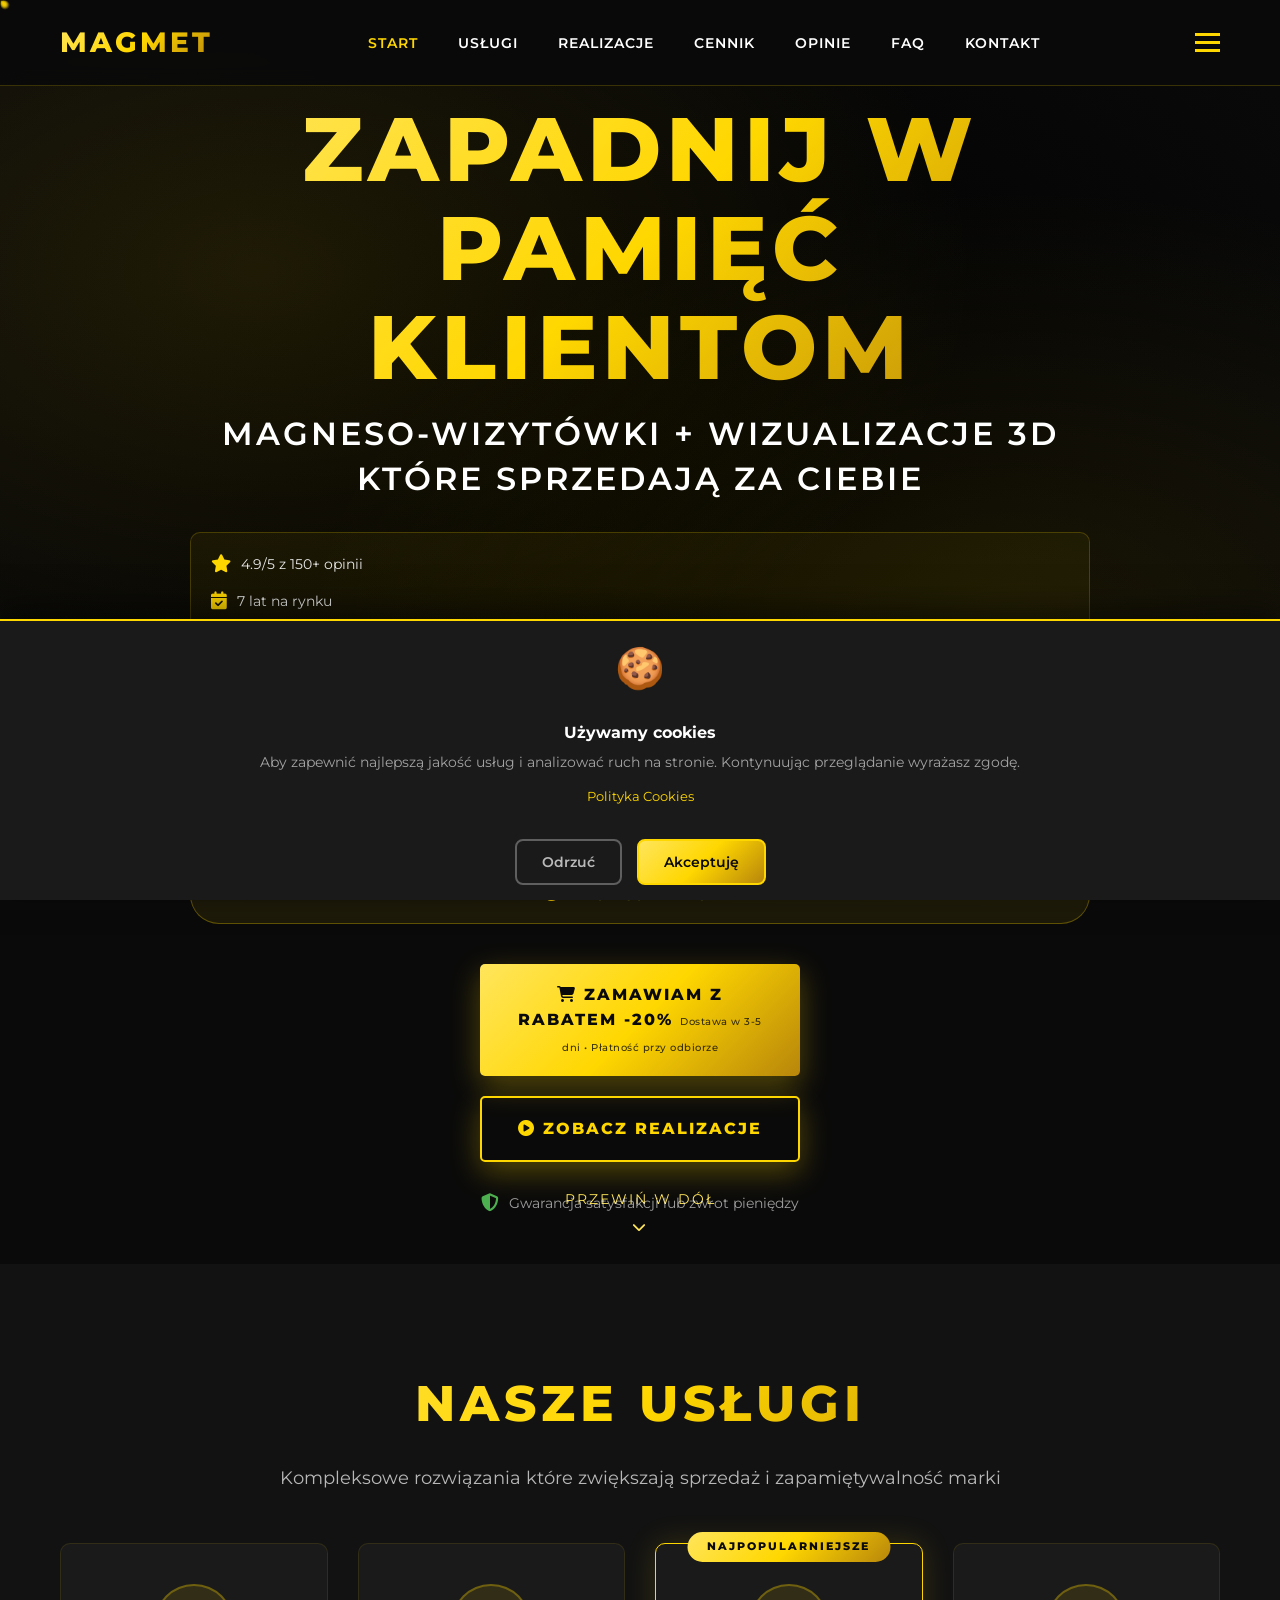
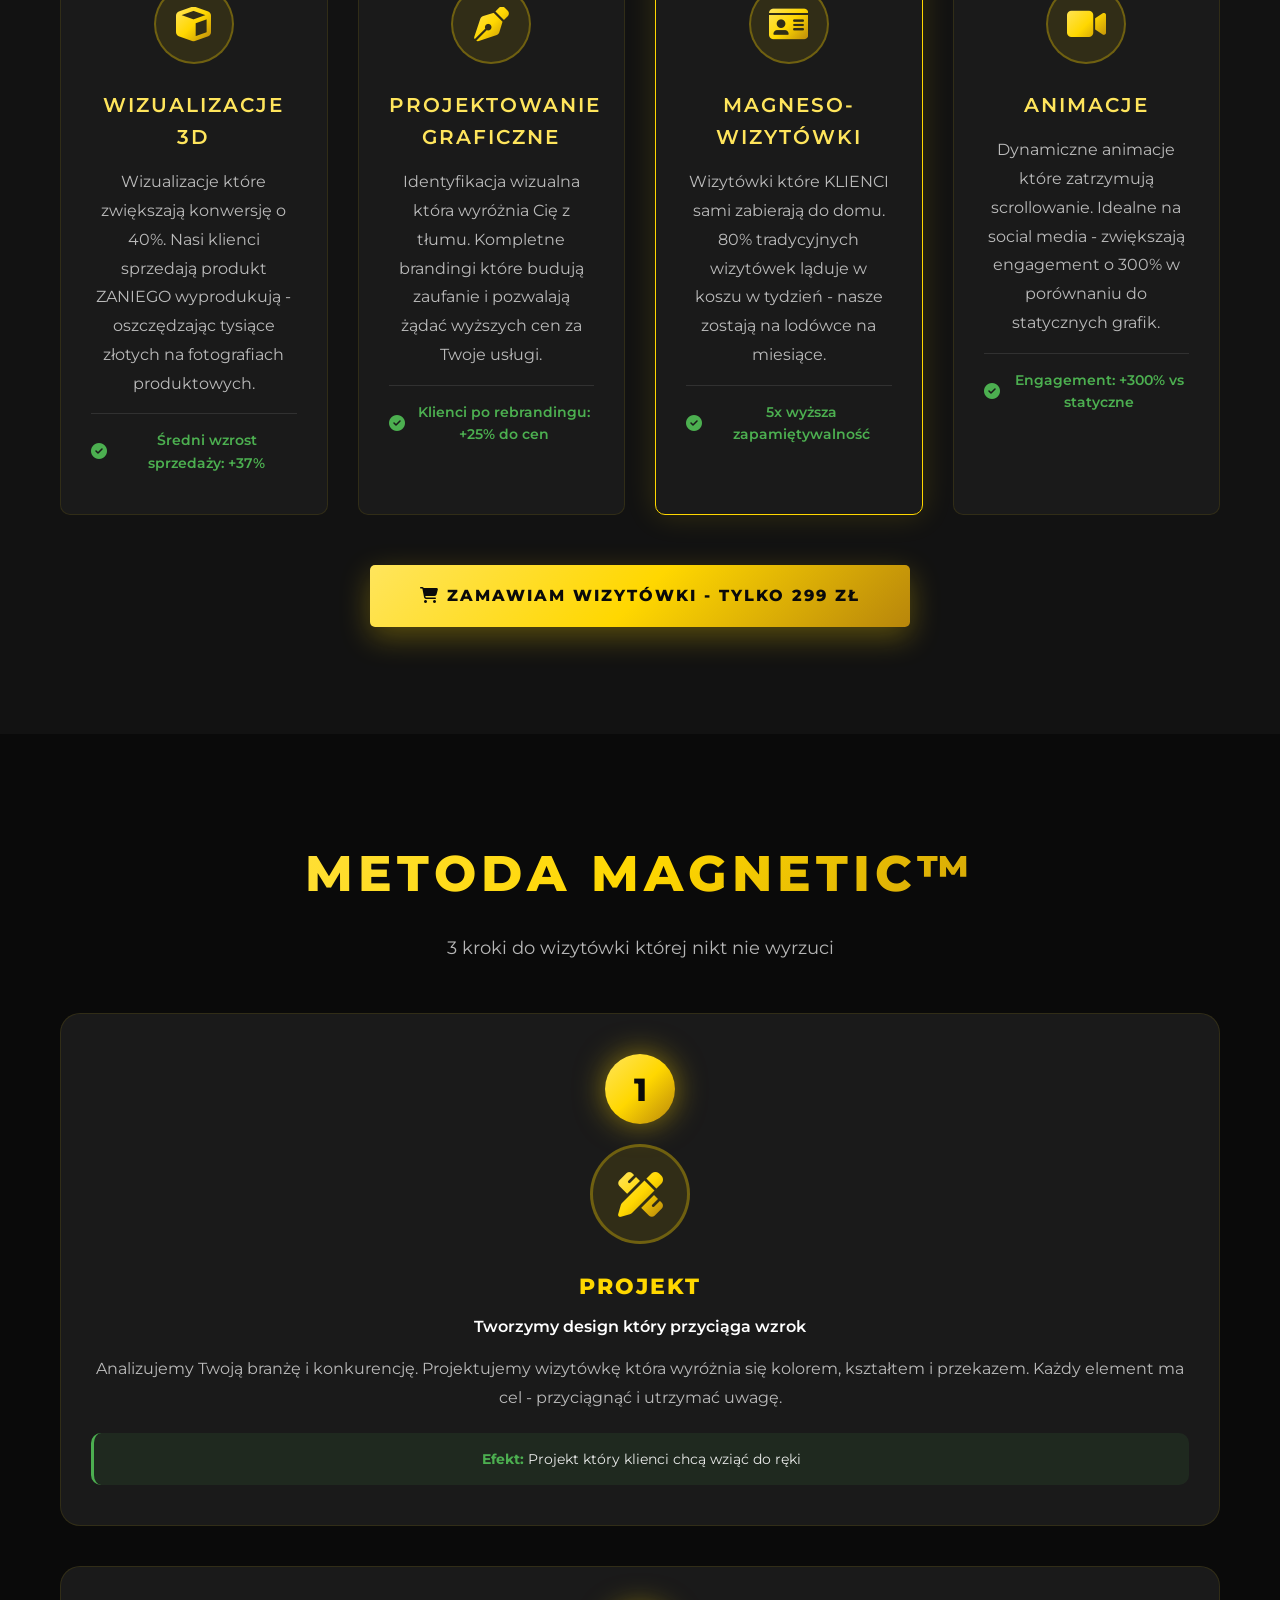
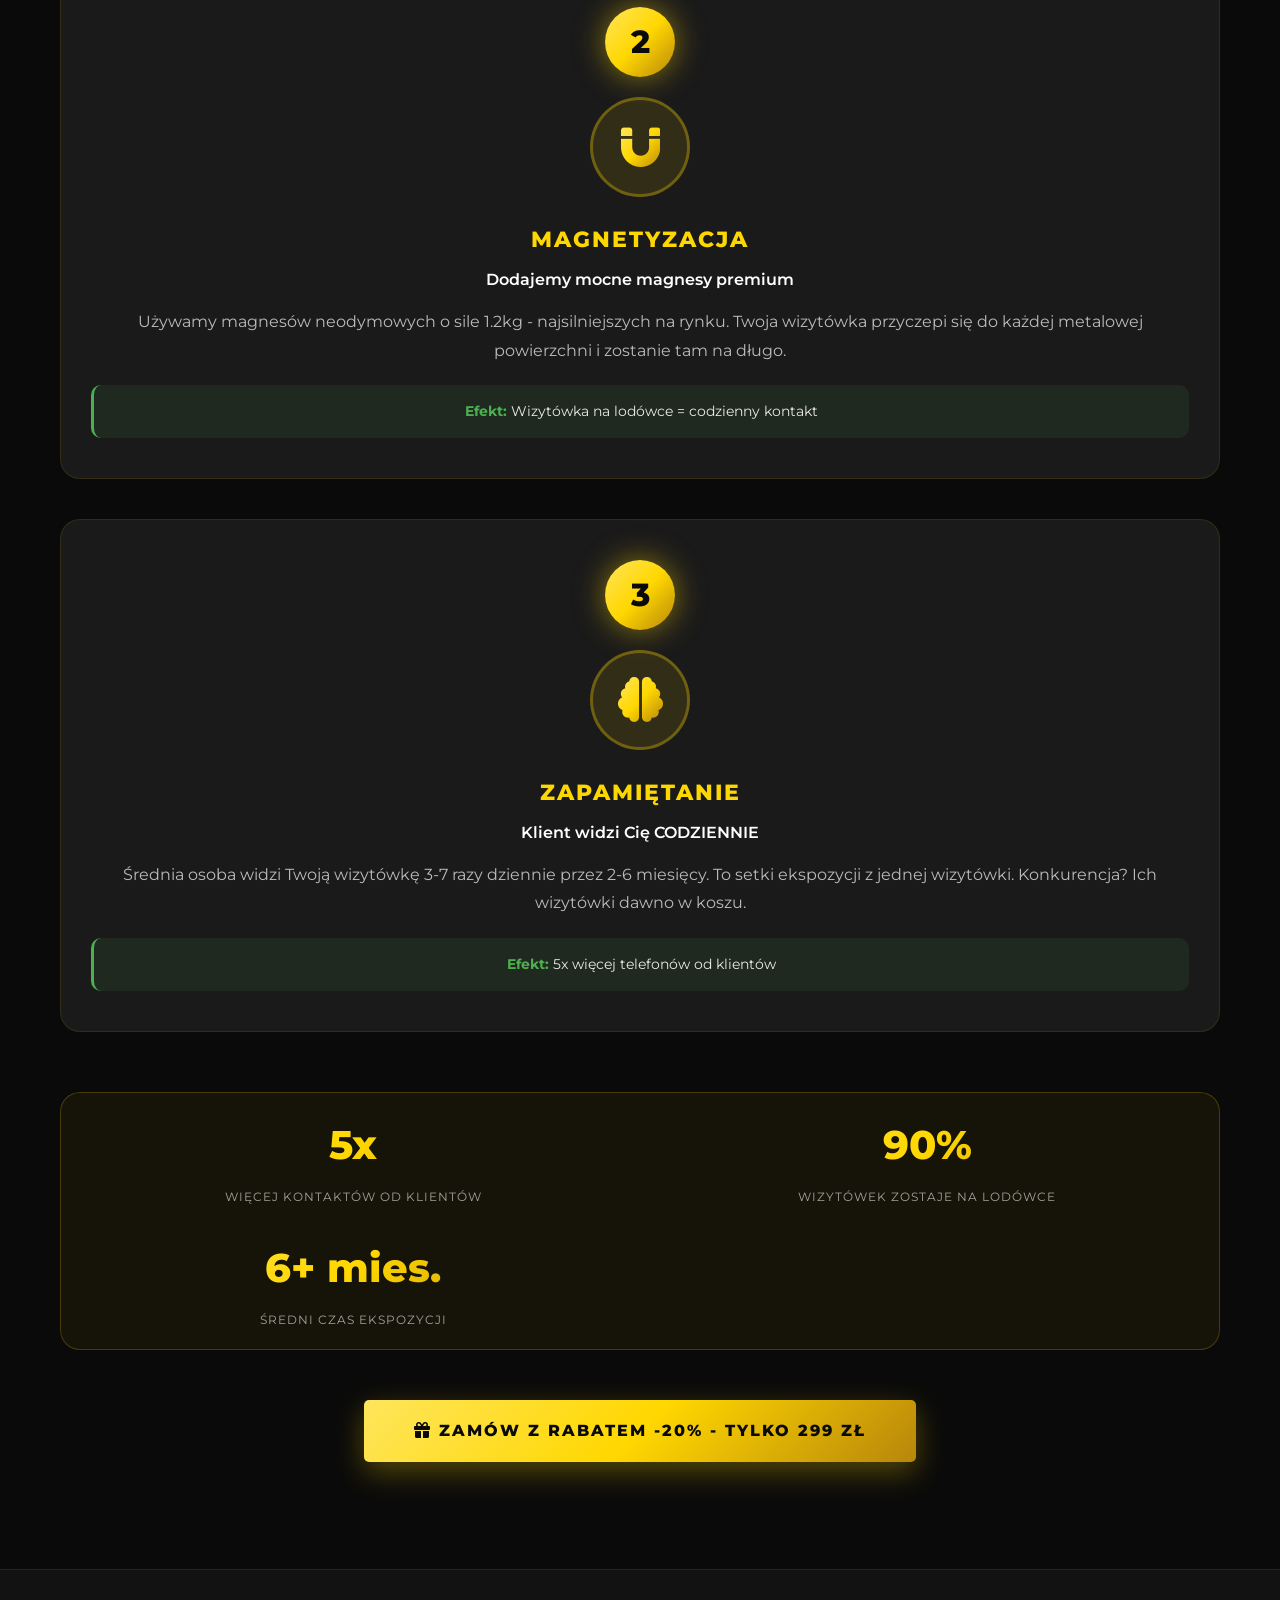
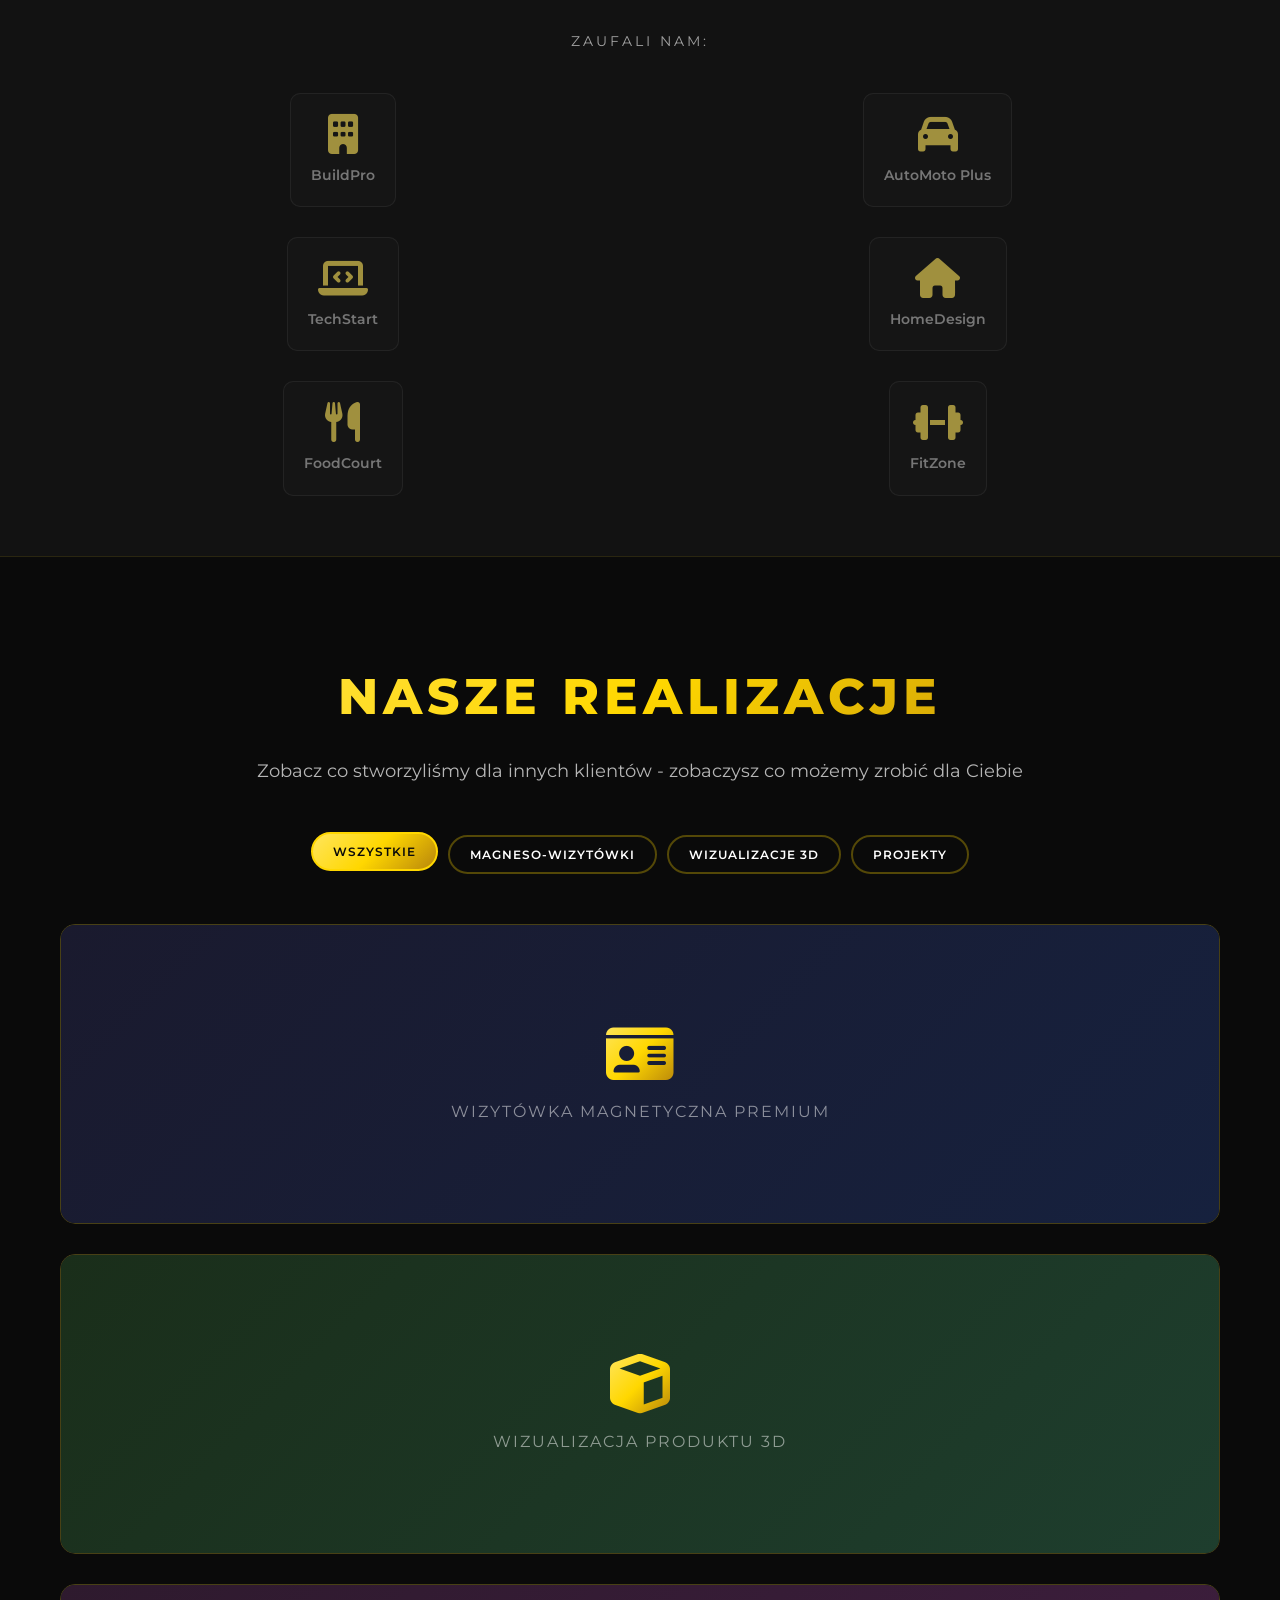
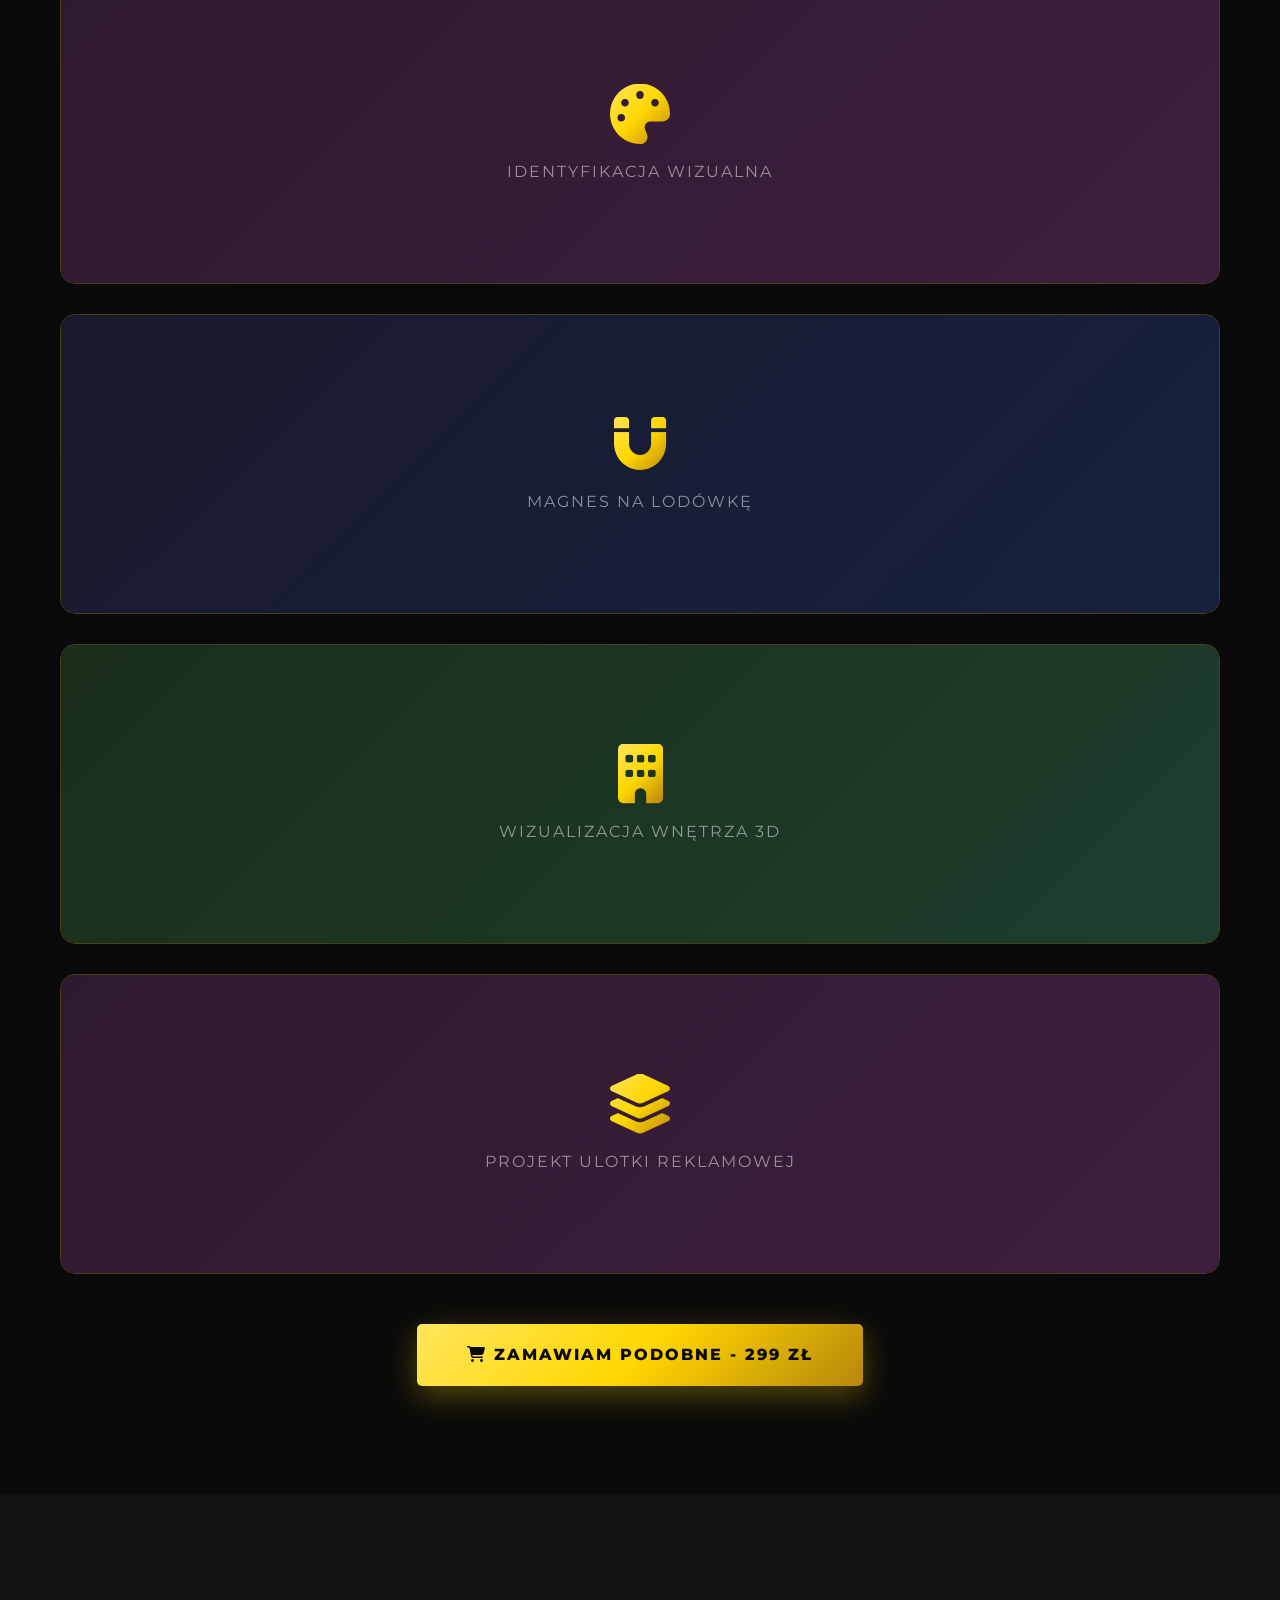
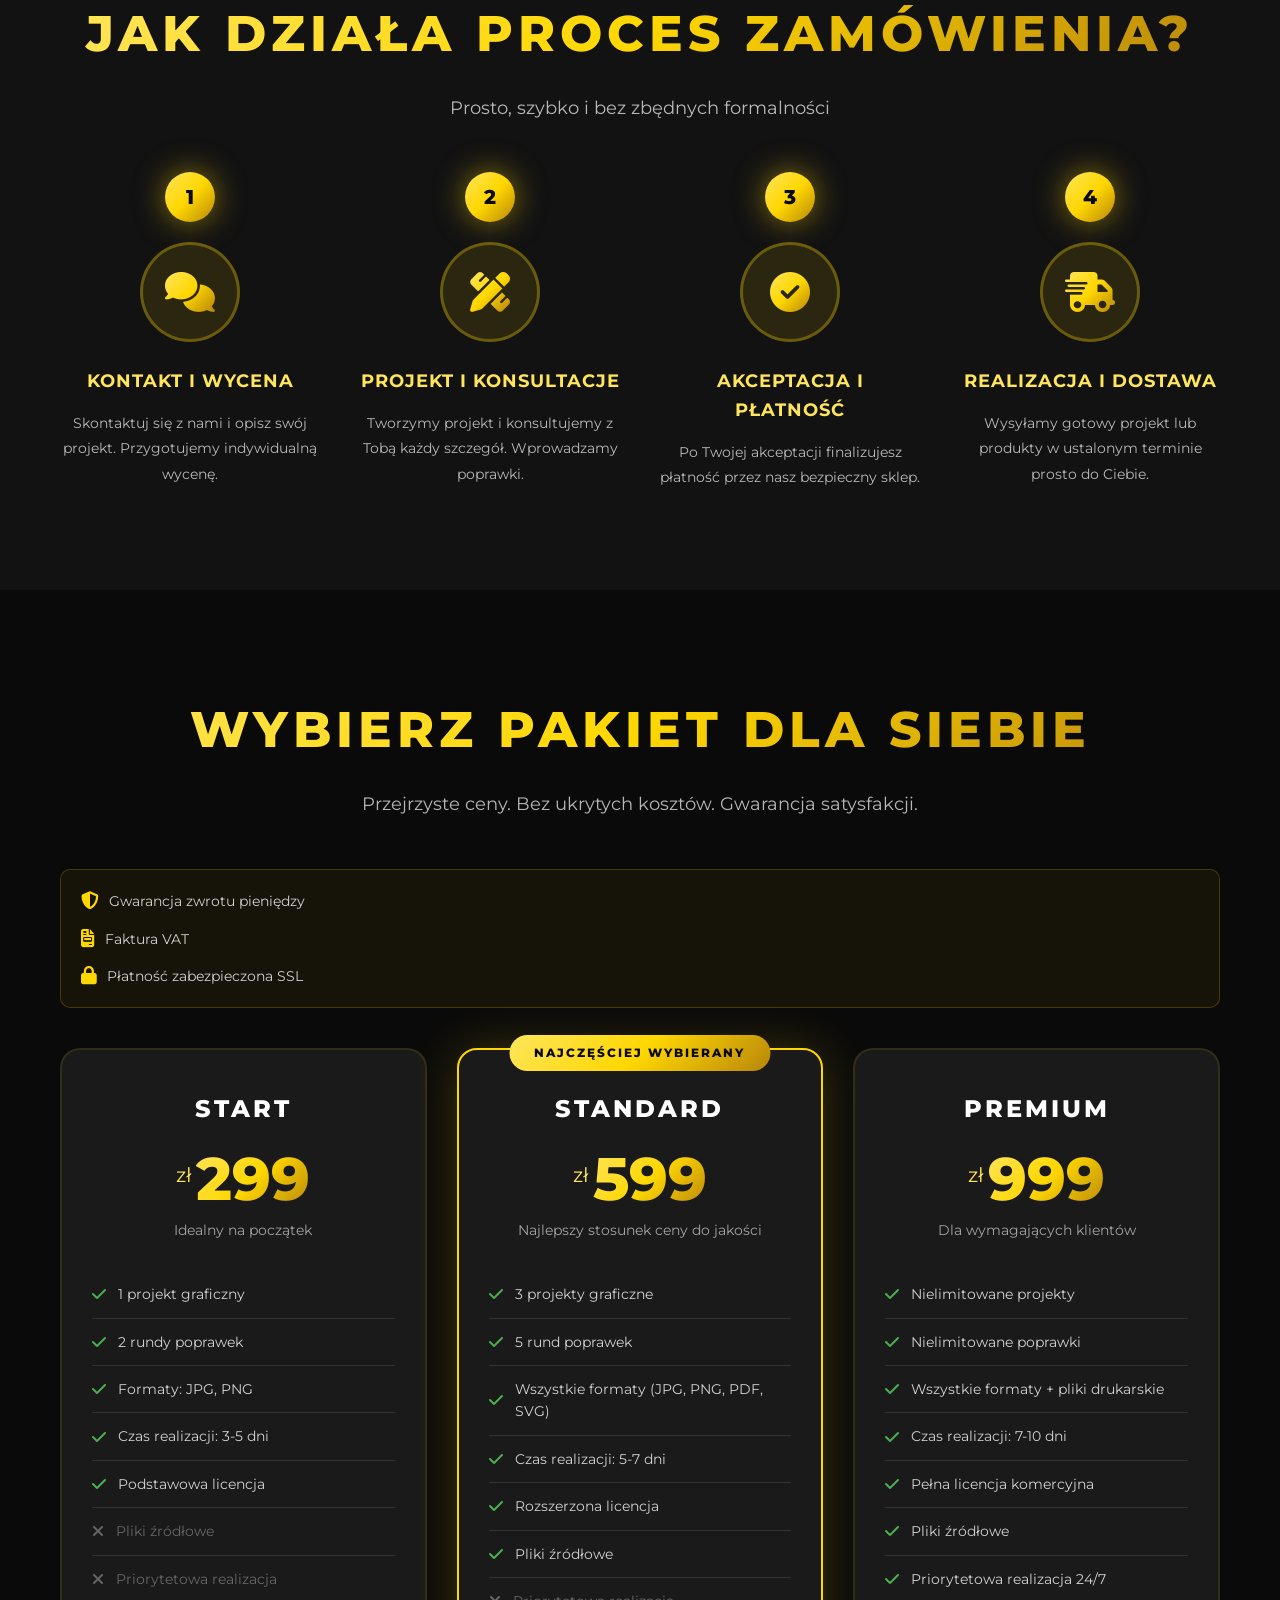
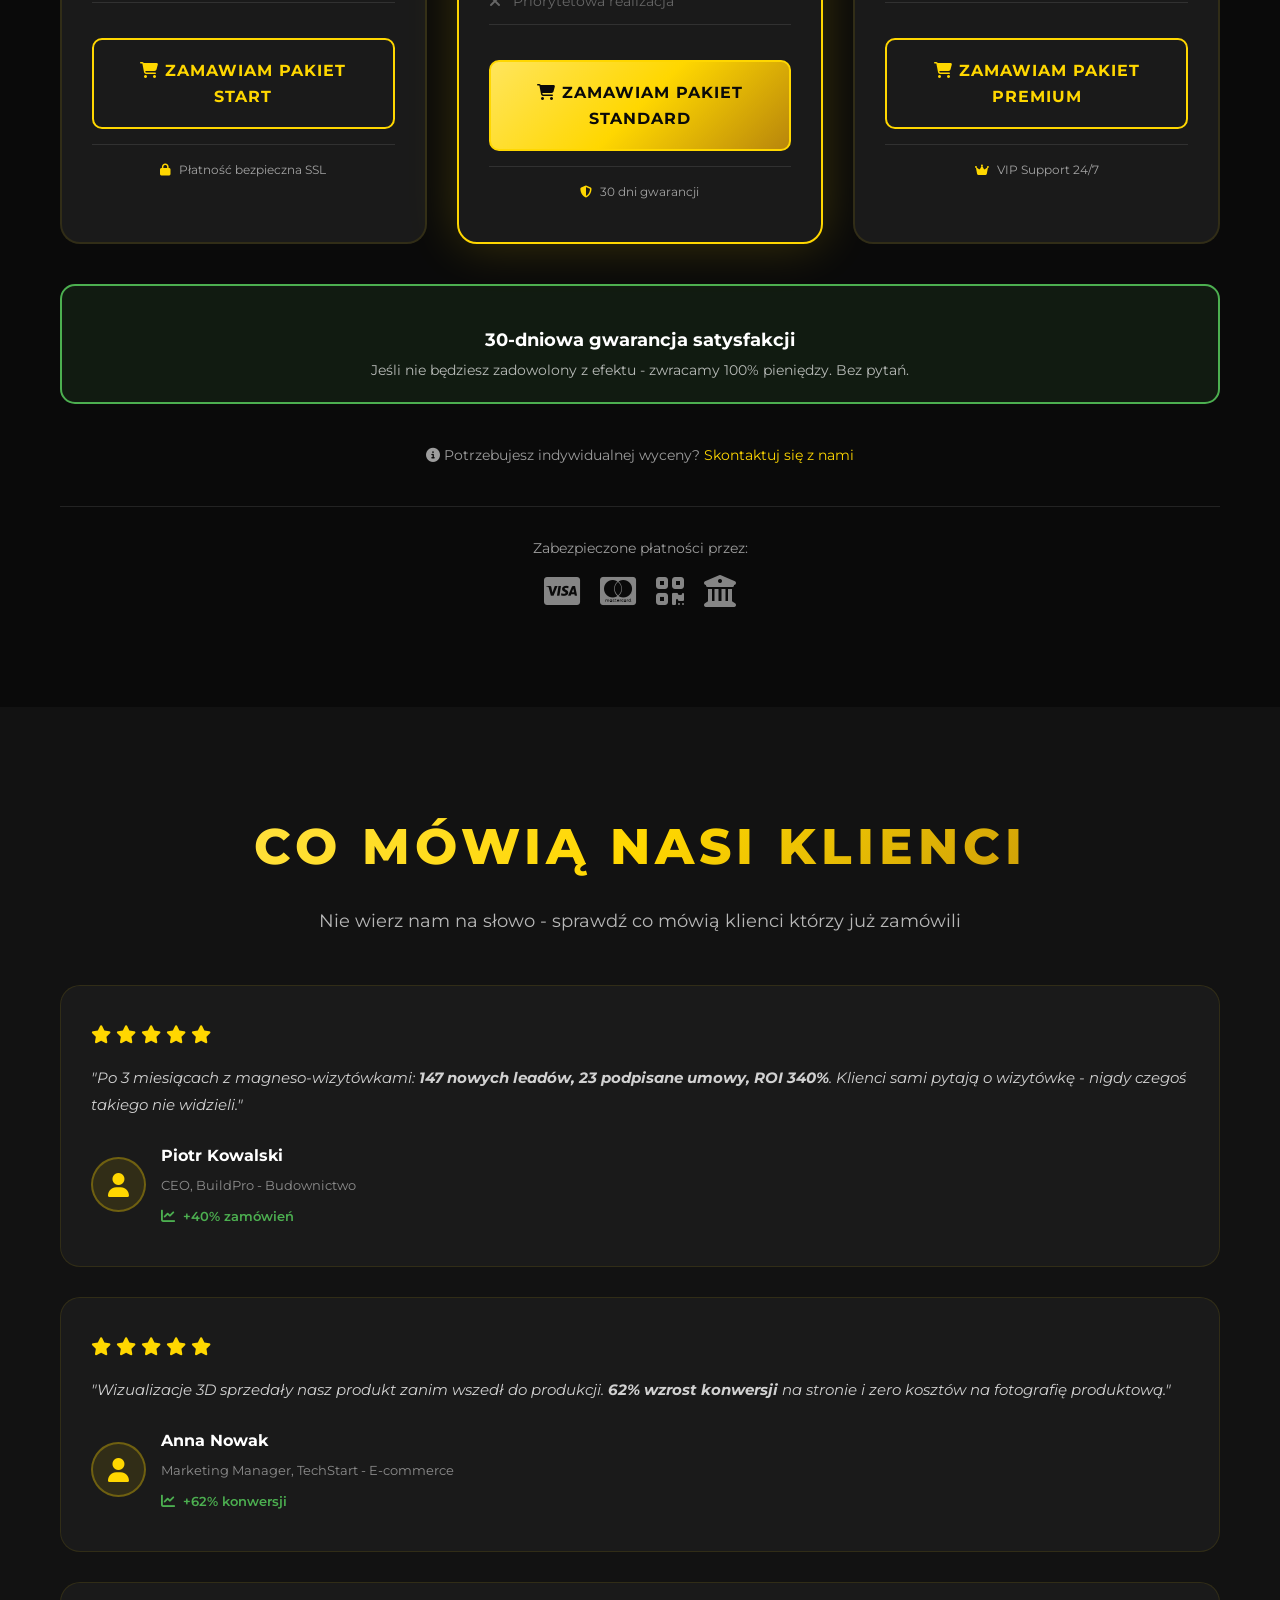
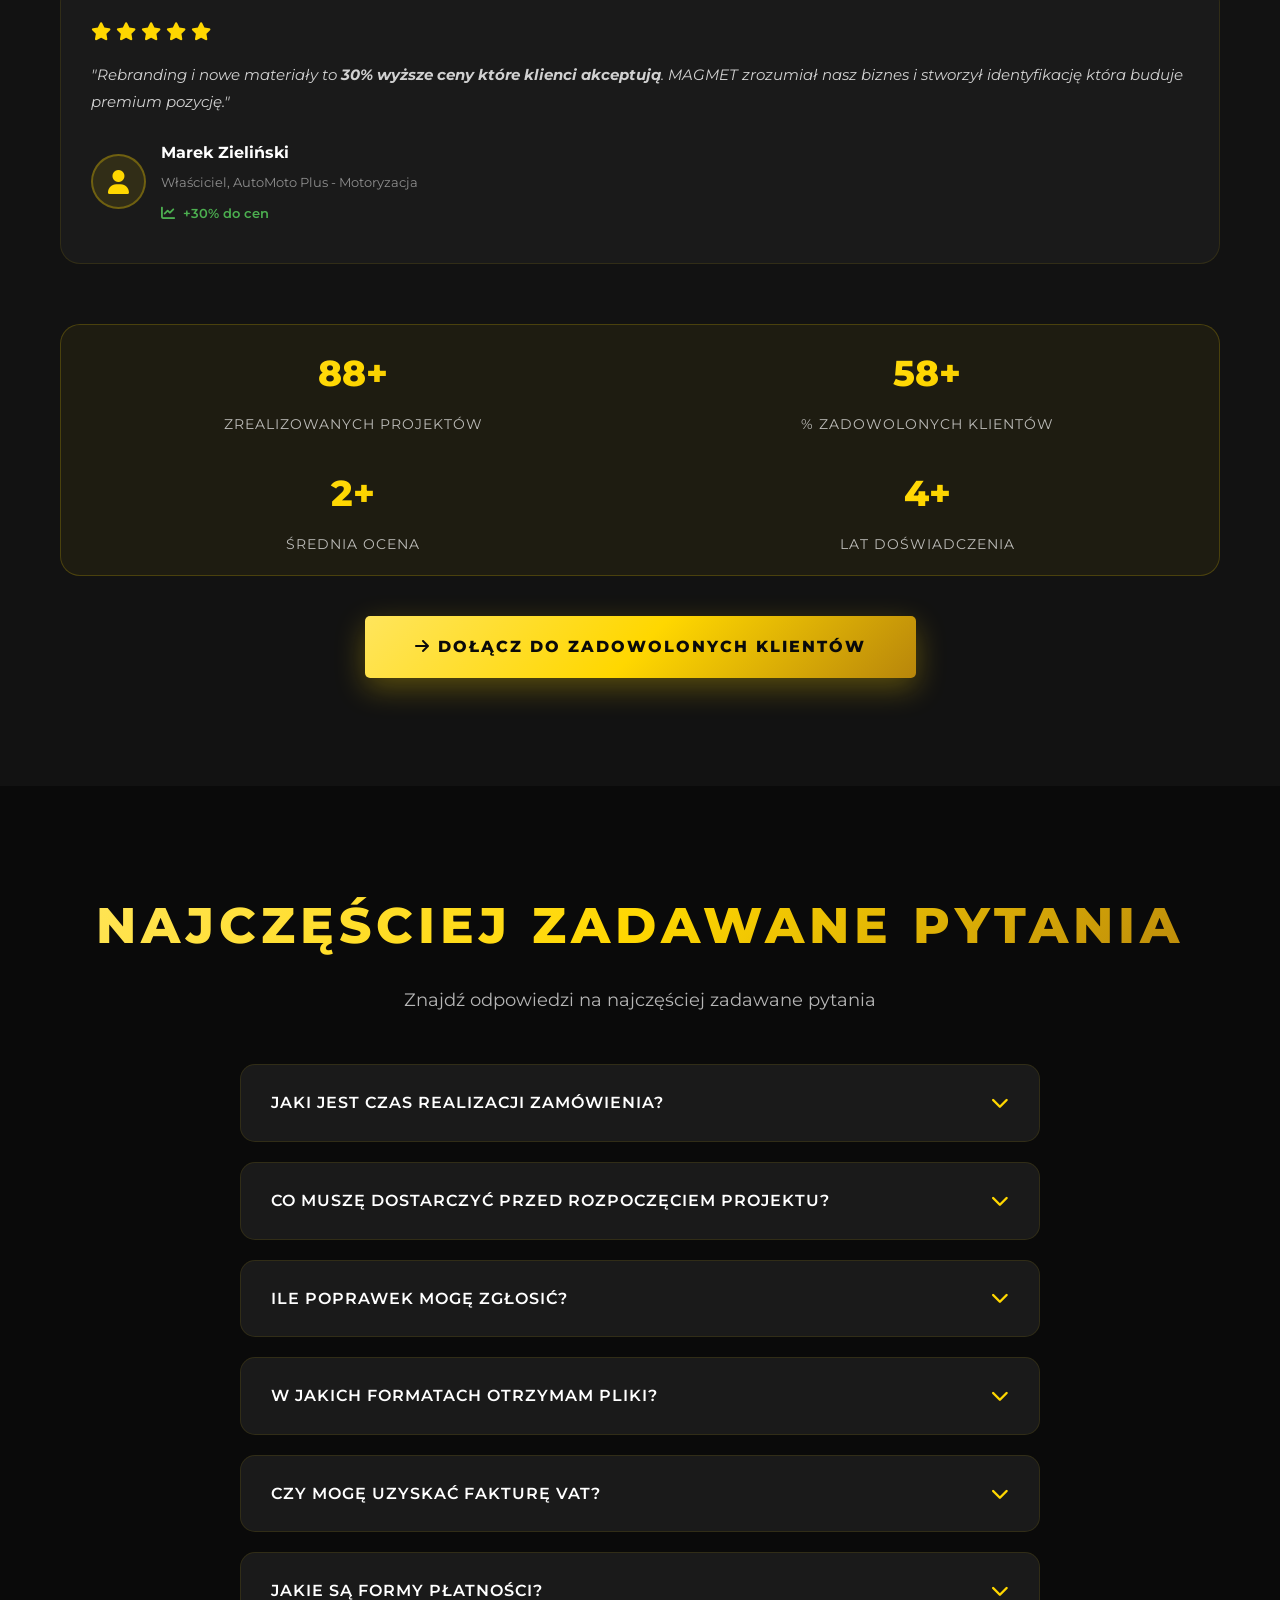
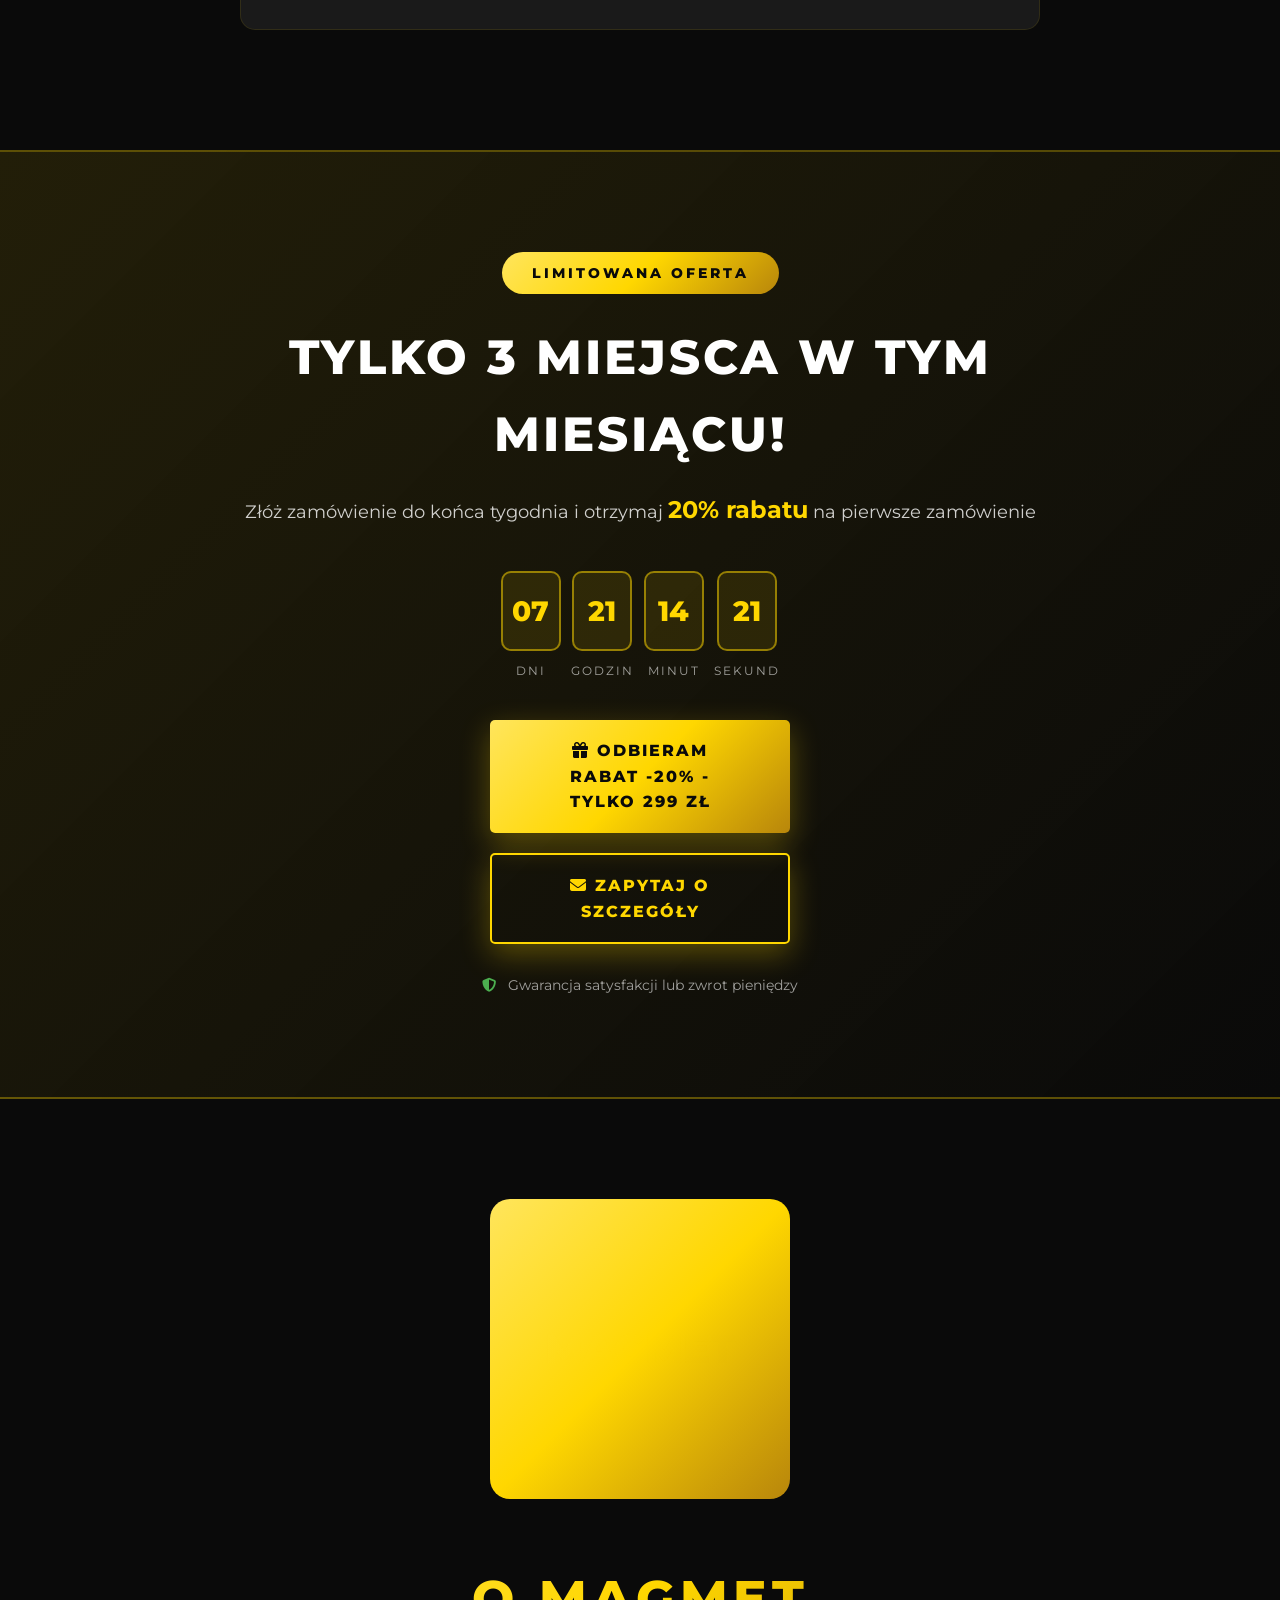
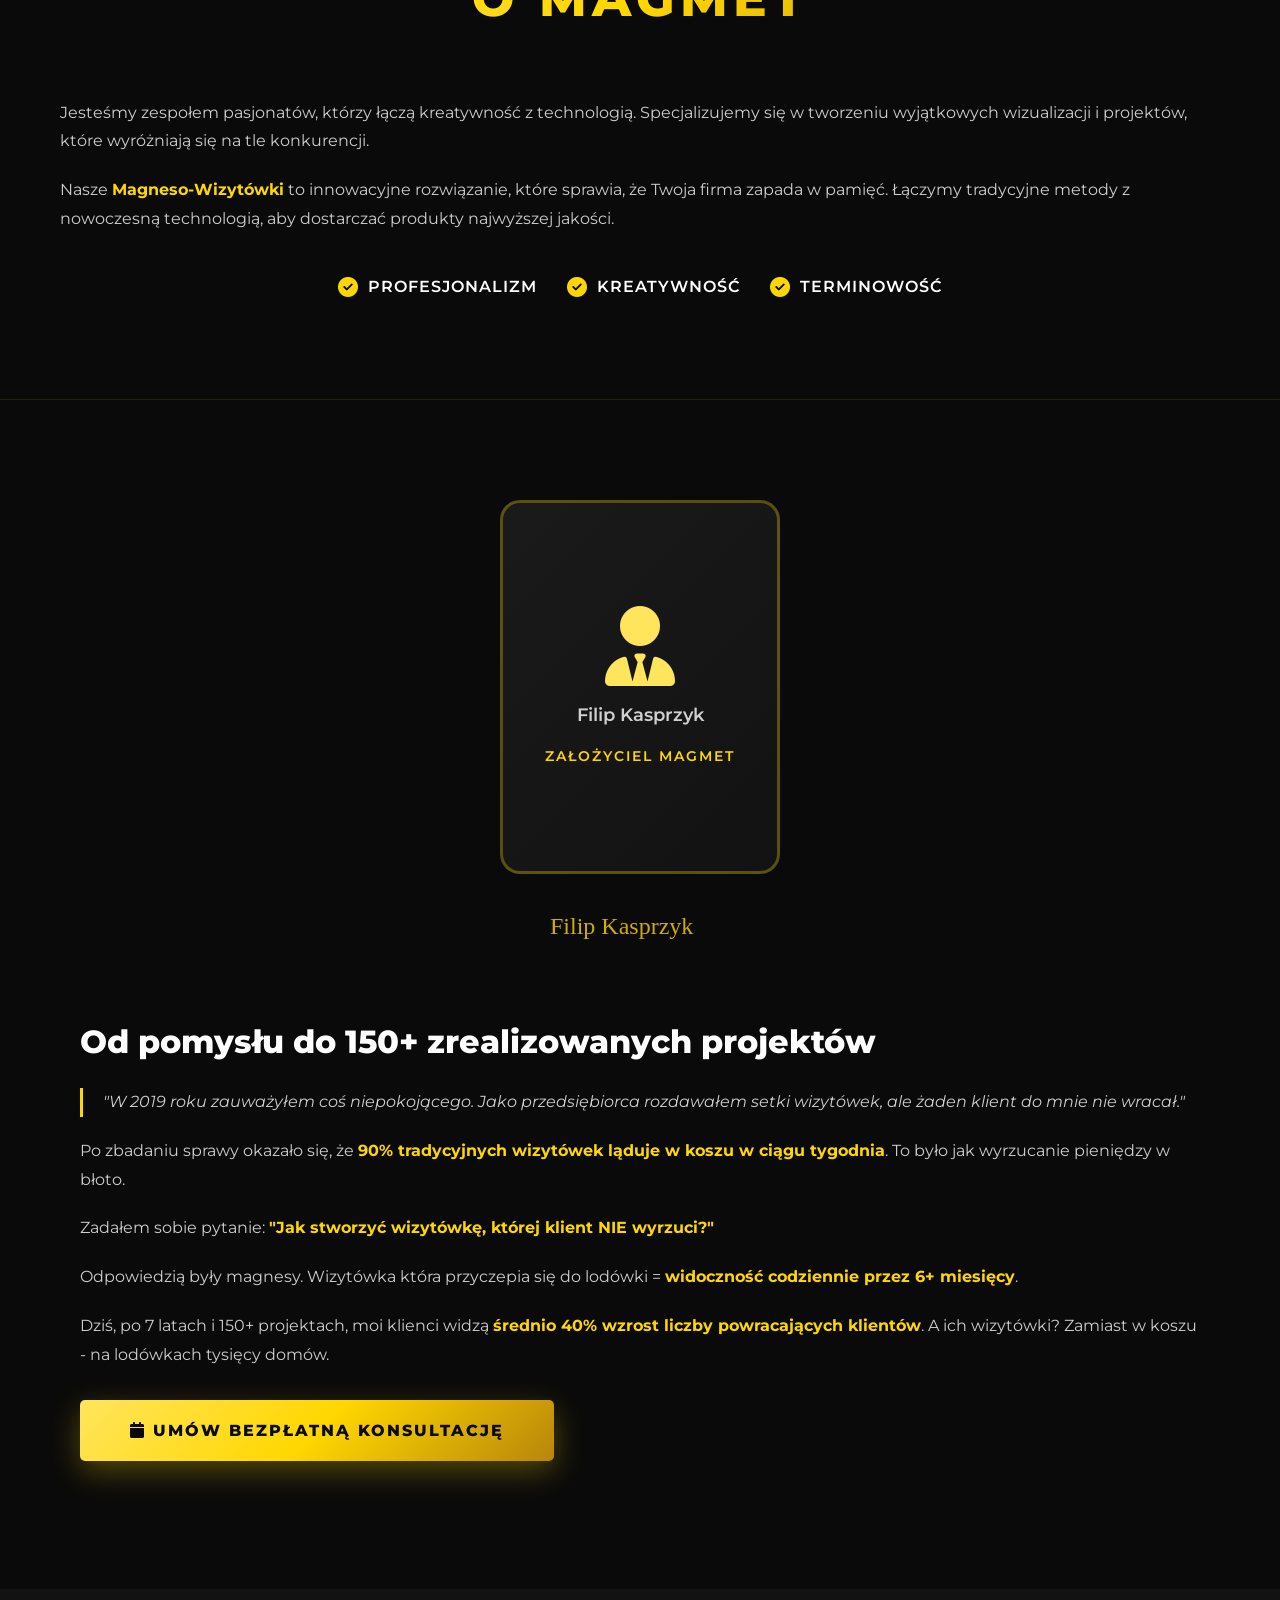
==== index.html @ 3e29e53c "Aktualizacja 22.02.2026  0:53:38,87" ====
<!DOCTYPE html>
<html lang="pl">
<head>
    <meta charset="UTF-8">
    <meta name="viewport" content="width=device-width, initial-scale=1.0">
    <title>MAGMET - Magneso-Wizytówki Magnesowe | Magnes na Lodówkę | Nowy Sącz</title>
    <meta name="description" content="MAGMET - Magneso-wizytówki i wizualizacje 3D. Zwiększ zapamiętywalność marki o 300%. 7 lat doświadczenia, 150+ projektów. Sprawdź ofertę i zamów z rabatem -20%.">
    <meta name="keywords" content="magneso-wizytówki, wizytówka magnetyczna, magnes na lodówkę, wizualizacje 3D, projektowanie graficzne, magnesy reklamowe, identyfikacja wizualna, Nowy Sącz">
    <meta name="author" content="MAGMET Filip Kasprzyk">
    <meta name="robots" content="index, follow">
    <link rel="canonical" href="https://magmet.pl">
    
    <!-- Open Graph / Facebook -->
    <meta property="og:type" content="website">
    <meta property="og:url" content="https://magmet.pl">
    <meta property="og:title" content="MAGMET - Magneso-Wizytówki Które Sprzedają">
    <meta property="og:description" content="Wizytówki które zostają na lodówce klienta. 5x wyższa zapamiętywalność. Zamów z rabatem -20%!">
    <meta property="og:image" content="img/og-image.jpg">
    
    <!-- Twitter -->
    <meta property="twitter:card" content="summary_large_image">
    <meta property="twitter:title" content="MAGMET - Magneso-Wizytówki Które Sprzedają">
    <meta property="twitter:description" content="Wizytówki które zostają na lodówce klienta. 5x wyższa zapamiętywalność.">
    
    <link rel="stylesheet" href="styles.css">
    <link rel="preconnect" href="https://fonts.googleapis.com">
    <link rel="preconnect" href="https://fonts.gstatic.com" crossorigin>
    <link href="https://fonts.googleapis.com/css2?family=Montserrat:wght@400;600;700;800&display=swap" rel="stylesheet">
    <link rel="stylesheet" href="https://cdnjs.cloudflare.com/ajax/libs/font-awesome/6.4.0/css/all.min.css">
</head>
<body>
    <!-- Animated Background -->
    <div class="bg-overlay"></div>
    <div class="light-beam beam-1"></div>
    <div class="light-beam beam-2"></div>
    <div class="light-beam beam-3"></div>
    
    <!-- Navigation -->
    <nav class="navbar">
        <div class="container">
            <div class="logo">MAGMET</div>
            <ul class="nav-links">
                <li><a href="#home">Start</a></li>
                <li><a href="#services">Usługi</a></li>
                <li><a href="#portfolio">Realizacje</a></li>
                <li><a href="#pricing">Cennik</a></li>
                <li><a href="#testimonials">Opinie</a></li>
                <li><a href="#faq">FAQ</a></li>
                <li><a href="#contact">Kontakt</a></li>
            </ul>
            <div class="burger">
                <div class="line1"></div>
                <div class="line2"></div>
                <div class="line3"></div>
            </div>
        </div>
    </nav>

    <!-- Hero Section -->
    <section id="home" class="hero">
        <div class="hero-content">
            <h1 class="hero-title glow-text">Zapadnij w Pamięć Klientom</h1>
            <h2 class="hero-subtitle">Magneso-Wizytówki + Wizualizacje 3D Które Sprzedają Za Ciebie</h2>
            
            <div class="trust-bar">
                <div class="trust-item">
                    <i class="fas fa-star"></i>
                    <span>4.9/5 z 150+ opinii</span>
                </div>
                <div class="trust-item">
                    <i class="fas fa-calendar-check"></i>
                    <span>7 lat na rynku</span>
                </div>
                <div class="trust-item">
                    <i class="fas fa-folder-open"></i>
                    <span>10 000+ projektów</span>
                </div>
            </div>
            
            <div class="hero-services">
                <div class="service-item">
                    <i class="fas fa-eye"></i>
                    <span>WIZUALIZACJA 3D</span>
                </div>
                <div class="service-item">
                    <i class="fas fa-pencil-ruler"></i>
                    <span>PROJEKTOWANIE</span>
                </div>
                <div class="service-item">
                    <i class="fas fa-magnet"></i>
                    <span>MAGNESO-WIZYTÓWKI</span>
                </div>
            </div>
            
            <div class="hero-cta-group">
                <a href="https://cart.easy.tools/checkout/63802404/magnetyczne-wizytowki-100szt" target="_blank" rel="noopener" class="cta-button primary pulse-button">
                    <i class="fas fa-shopping-cart"></i> Zamawiam z Rabatem -20%
                    <span class="cta-subtext">Dostawa w 3-5 dni • Płatność przy odbiorze</span>
                </a>
                <a href="#portfolio" class="cta-button secondary">
                    <i class="fas fa-play-circle"></i> Zobacz Realizacje
                </a>
            </div>
            
            <div class="hero-guarantee">
                <i class="fas fa-shield-alt"></i>
                <span>Gwarancja satysfakcji lub zwrot pieniędzy</span>
            </div>
        </div>
        <div class="scroll-indicator">
            <span>Przewiń w dół</span>
            <i class="fas fa-chevron-down"></i>
        </div>
    </section>

    <!-- Services Section -->
    <section id="services" class="services">
        <div class="container">
            <h2 class="section-title">Nasze Usługi</h2>
            <p class="section-subtitle">Kompleksowe rozwiązania które zwiększają sprzedaż i zapamiętywalność marki</p>
            
            <div class="services-grid">
                <div class="service-card">
                    <div class="icon-box">
                        <i class="fas fa-cube"></i>
                    </div>
                    <h3>Wizualizacje 3D</h3>
                    <p>Wizualizacje które zwiększają konwersję o 40%. Nasi klienci sprzedają produkt ZANIEGO wyprodukują - oszczędzając tysiące złotych na fotografiach produktowych.</p>
                    <div class="service-benefit">
                        <i class="fas fa-check-circle"></i>
                        <span>Średni wzrost sprzedaży: +37%</span>
                    </div>
                </div>
                <div class="service-card">
                    <div class="icon-box">
                        <i class="fas fa-pen-nib"></i>
                    </div>
                    <h3>Projektowanie Graficzne</h3>
                    <p>Identyfikacja wizualna która wyróżnia Cię z tłumu. Kompletne brandingi które budują zaufanie i pozwalają żądać wyższych cen za Twoje usługi.</p>
                    <div class="service-benefit">
                        <i class="fas fa-check-circle"></i>
                        <span>Klienci po rebrandingu: +25% do cen</span>
                    </div>
                </div>
                <div class="service-card featured-service">
                    <div class="service-badge">NAJPOPULARNIEJSZE</div>
                    <div class="icon-box">
                        <i class="fas fa-id-card"></i>
                    </div>
                    <h3>Magneso-Wizytówki</h3>
                    <p>Wizytówki które KLIENCI sami zabierają do domu. 80% tradycyjnych wizytówek ląduje w koszu w tydzień - nasze zostają na lodówce na miesiące.</p>
                    <div class="service-benefit">
                        <i class="fas fa-check-circle"></i>
                        <span>5x wyższa zapamiętywalność</span>
                    </div>
                </div>
                <div class="service-card">
                    <div class="icon-box">
                        <i class="fas fa-video"></i>
                    </div>
                    <h3>Animacje</h3>
                    <p>Dynamiczne animacje które zatrzymują scrollowanie. Idealne na social media - zwiększają engagement o 300% w porównaniu do statycznych grafik.</p>
                    <div class="service-benefit">
                        <i class="fas fa-check-circle"></i>
                        <span>Engagement: +300% vs statyczne</span>
                    </div>
                </div>
            </div>
            
            <div class="services-cta">
                <a href="https://cart.easy.tools/checkout/63802404/magnetyczne-wizytowki-100szt" target="_blank" rel="noopener" class="cta-button">
                    <i class="fas fa-shopping-cart"></i> Zamawiam Wizytówki - Tylko 299 zł
                </a>
            </div>
        </div>
    </section>

    <!-- Methodology Section -->
    <section id="methodology" class="methodology">
        <div class="container">
            <h2 class="section-title">Metoda MAGNETIC™</h2>
            <p class="section-subtitle">3 kroki do wizytówki której nikt nie wyrzuci</p>
            
            <div class="methodology-grid">
                <div class="methodology-step">
                    <div class="step-number-large">1</div>
                    <div class="step-icon-large">
                        <i class="fas fa-pencil-ruler"></i>
                    </div>
                    <h3>PROJEKT</h3>
                    <p class="step-title">Tworzymy design który przyciąga wzrok</p>
                    <p class="step-description">Analizujemy Twoją branżę i konkurencję. Projektujemy wizytówkę która wyróżnia się kolorem, kształtem i przekazem. Każdy element ma cel - przyciągnąć i utrzymać uwagę.</p>
                    <div class="step-outcome">
                        <strong>Efekt:</strong> Projekt który klienci chcą wziąć do ręki
                    </div>
                </div>
                
                <div class="methodology-step">
                    <div class="step-number-large">2</div>
                    <div class="step-icon-large">
                        <i class="fas fa-magnet"></i>
                    </div>
                    <h3>MAGNETYZACJA</h3>
                    <p class="step-title">Dodajemy mocne magnesy premium</p>
                    <p class="step-description">Używamy magnesów neodymowych o sile 1.2kg - najsilniejszych na rynku. Twoja wizytówka przyczepi się do każdej metalowej powierzchni i zostanie tam na długo.</p>
                    <div class="step-outcome">
                        <strong>Efekt:</strong> Wizytówka na lodówce = codzienny kontakt
                    </div>
                </div>
                
                <div class="methodology-step">
                    <div class="step-number-large">3</div>
                    <div class="step-icon-large">
                        <i class="fas fa-brain"></i>
                    </div>
                    <h3>ZAPAMIĘTANIE</h3>
                    <p class="step-title">Klient widzi Cię CODZIENNIE</p>
                    <p class="step-description">Średnia osoba widzi Twoją wizytówkę 3-7 razy dziennie przez 2-6 miesięcy. To setki ekspozycji z jednej wizytówki. Konkurencja? Ich wizytówki dawno w koszu.</p>
                    <div class="step-outcome">
                        <strong>Efekt:</strong> 5x więcej telefonów od klientów
                    </div>
                </div>
            </div>
            
            <div class="methodology-result">
                <div class="result-box">
                    <div class="result-number">5x</div>
                    <div class="result-label">Więcej kontaktów od klientów</div>
                </div>
                <div class="result-box">
                    <div class="result-number">90%</div>
                    <div class="result-label">Wizytówek zostaje na lodówce</div>
                </div>
                <div class="result-box">
                    <div class="result-number">6+ mies.</div>
                    <div class="result-label">Średni czas ekspozycji</div>
                </div>
            </div>
            
            <div class="methodology-cta">
                <a href="https://cart.easy.tools/checkout/63802404/magnetyczne-wizytowki-100szt" target="_blank" rel="noopener" class="cta-button pulse-button">
                    <i class="fas fa-gift"></i> Zamów z Rabatem -20% - Tylko 299 zł
                </a>
            </div>
        </div>
    </section>

    <!-- Client Logos Section -->
    <section class="client-logos">
        <div class="container">
            <p class="client-logos-title">Zaufali nam:</p>
            <div class="logos-grid">
                <div class="logo-item">
                    <div class="logo-placeholder">
                        <i class="fas fa-building"></i>
                        <span>BuildPro</span>
                    </div>
                </div>
                <div class="logo-item">
                    <div class="logo-placeholder">
                        <i class="fas fa-car"></i>
                        <span>AutoMoto Plus</span>
                    </div>
                </div>
                <div class="logo-item">
                    <div class="logo-placeholder">
                        <i class="fas fa-laptop-code"></i>
                        <span>TechStart</span>
                    </div>
                </div>
                <div class="logo-item">
                    <div class="logo-placeholder">
                        <i class="fas fa-home"></i>
                        <span>HomeDesign</span>
                    </div>
                </div>
                <div class="logo-item">
                    <div class="logo-placeholder">
                        <i class="fas fa-utensils"></i>
                        <span>FoodCourt</span>
                    </div>
                </div>
                <div class="logo-item">
                    <div class="logo-placeholder">
                        <i class="fas fa-dumbbell"></i>
                        <span>FitZone</span>
                    </div>
                </div>
            </div>
        </div>
    </section>

    <!-- Portfolio Section -->
    <section id="portfolio" class="portfolio">
        <div class="container">
            <h2 class="section-title">Nasze Realizacje</h2>
            <p class="section-subtitle">Zobacz co stworzyliśmy dla innych klientów - zobaczysz co możemy zrobić dla Ciebie</p>
            
            <div class="portfolio-filter">
                <button class="filter-btn active" data-filter="all">Wszystkie</button>
                <button class="filter-btn" data-filter="magneso">Magneso-Wizytówki</button>
                <button class="filter-btn" data-filter="visual">Wizualizacje 3D</button>
                <button class="filter-btn" data-filter="design">Projekty</button>
            </div>
            
            <div class="portfolio-grid">
                <div class="portfolio-item" data-category="magneso">
                    <div class="portfolio-image">
                        <div class="placeholder-img magneso-bg">
                            <i class="fas fa-id-card"></i>
                            <span>Wizytówka Magnetyczna Premium</span>
                        </div>
                        <div class="portfolio-overlay">
                            <h4>Wizytówka dla Firmy Budowlanej</h4>
                            <p><i class="fas fa-industry"></i> Branża: Budownictwo</p>
                            <p class="portfolio-result"><i class="fas fa-arrow-up"></i> +45% więcej telefonów</p>
                            <a href="#pricing" class="portfolio-cta">Zamów podobne</a>
                        </div>
                    </div>
                </div>
                <div class="portfolio-item" data-category="visual">
                    <div class="portfolio-image">
                        <div class="placeholder-img visual-bg">
                            <i class="fas fa-cube"></i>
                            <span>Wizualizacja Produktu 3D</span>
                        </div>
                        <div class="portfolio-overlay">
                            <h4>Wizualizacja Mebli dla TechStart</h4>
                            <p><i class="fas fa-industry"></i> Branża: E-commerce</p>
                            <p class="portfolio-result"><i class="fas fa-arrow-up"></i> +62% konwersji na stronie</p>
                            <a href="#pricing" class="portfolio-cta">Zamów podobne</a>
                        </div>
                    </div>
                </div>
                <div class="portfolio-item" data-category="design">
                    <div class="portfolio-image">
                        <div class="placeholder-img design-bg">
                            <i class="fas fa-palette"></i>
                            <span>Identyfikacja Wizualna</span>
                        </div>
                        <div class="portfolio-overlay">
                            <h4>Branding dla AutoMoto Plus</h4>
                            <p><i class="fas fa-industry"></i> Branża: Motoryzacja</p>
                            <p class="portfolio-result"><i class="fas fa-arrow-up"></i> +30% do cen usług</p>
                            <a href="#pricing" class="portfolio-cta">Zamów podobne</a>
                        </div>
                    </div>
                </div>
                <div class="portfolio-item" data-category="magneso">
                    <div class="portfolio-image">
                        <div class="placeholder-img magneso-bg">
                            <i class="fas fa-magnet"></i>
                            <span>Magnes na Lodówkę</span>
                        </div>
                        <div class="portfolio-overlay">
                            <h4>Magnes dla Pizzerii FoodCourt</h4>
                            <p><i class="fas fa-industry"></i> Branża: Gastronomia</p>
                            <p class="portfolio-result"><i class="fas fa-arrow-up"></i> +80% powracających klientów</p>
                            <a href="#pricing" class="portfolio-cta">Zamów podobne</a>
                        </div>
                    </div>
                </div>
                <div class="portfolio-item" data-category="visual">
                    <div class="portfolio-image">
                        <div class="placeholder-img visual-bg">
                            <i class="fas fa-building"></i>
                            <span>Wizualizacja Wnętrza 3D</span>
                        </div>
                        <div class="portfolio-overlay">
                            <h4>Wizualizacja Biura dla HomeDesign</h4>
                            <p><i class="fas fa-industry"></i> Branża: Architektura</p>
                            <p class="portfolio-result"><i class="fas fa-arrow-up"></i> Sprzedane przed realizacją</p>
                            <a href="#pricing" class="portfolio-cta">Zamów podobne</a>
                        </div>
                    </div>
                </div>
                <div class="portfolio-item" data-category="design">
                    <div class="portfolio-image">
                        <div class="placeholder-img design-bg">
                            <i class="fas fa-layer-group"></i>
                            <span>Projekt Ulotki Reklamowej</span>
                        </div>
                        <div class="portfolio-overlay">
                            <h4>Ulotka dla Siłowni FitZone</h4>
                            <p><i class="fas fa-industry"></i> Branża: Fitness</p>
                            <p class="portfolio-result"><i class="fas fa-arrow-up"></i> +120 nowych członków</p>
                            <a href="#pricing" class="portfolio-cta">Zamów podobne</a>
                        </div>
                    </div>
                </div>
            </div>
            
            <div class="portfolio-cta-container">
                <a href="https://cart.easy.tools/checkout/63802404/magnetyczne-wizytowki-100szt" target="_blank" rel="noopener" class="cta-button pulse-button">
                    <i class="fas fa-shopping-cart"></i> Zamawiam Podobne - 299 zł
                </a>
            </div>
        </div>
    </section>

    <!-- Process Section -->
    <section id="process" class="process">
        <div class="container">
            <h2 class="section-title">Jak Działa Proces Zamówienia?</h2>
            <p class="section-subtitle">Prosto, szybko i bez zbędnych formalności</p>
            
            <div class="process-timeline">
                <div class="process-step">
                    <div class="step-number">1</div>
                    <div class="step-icon">
                        <i class="fas fa-comments"></i>
                    </div>
                    <h3>Kontakt i Wycena</h3>
                    <p>Skontaktuj się z nami i opisz swój projekt. Przygotujemy indywidualną wycenę.</p>
                </div>
                <div class="process-step">
                    <div class="step-number">2</div>
                    <div class="step-icon">
                        <i class="fas fa-pencil-ruler"></i>
                    </div>
                    <h3>Projekt i Konsultacje</h3>
                    <p>Tworzymy projekt i konsultujemy z Tobą każdy szczegół. Wprowadzamy poprawki.</p>
                </div>
                <div class="process-step">
                    <div class="step-number">3</div>
                    <div class="step-icon">
                        <i class="fas fa-check-circle"></i>
                    </div>
                    <h3>Akceptacja i Płatność</h3>
                    <p>Po Twojej akceptacji finalizujesz płatność przez nasz bezpieczny sklep.</p>
                </div>
                <div class="process-step">
                    <div class="step-number">4</div>
                    <div class="step-icon">
                        <i class="fas fa-shipping-fast"></i>
                    </div>
                    <h3>Realizacja i Dostawa</h3>
                    <p>Wysyłamy gotowy projekt lub produkty w ustalonym terminie prosto do Ciebie.</p>
                </div>
            </div>
        </div>
    </section>

    <!-- Pricing Section -->
    <section id="pricing" class="pricing">
        <div class="container">
            <h2 class="section-title">Wybierz Pakiet dla Siebie</h2>
            <p class="section-subtitle">Przejrzyste ceny. Bez ukrytych kosztów. Gwarancja satysfakcji.</p>
            
            <div class="pricing-features-compare">
                <div class="feature-highlight">
                    <i class="fas fa-shield-alt"></i>
                    <span>Gwarancja zwrotu pieniędzy</span>
                </div>
                <div class="feature-highlight">
                    <i class="fas fa-file-invoice"></i>
                    <span>Faktura VAT</span>
                </div>
                <div class="feature-highlight">
                    <i class="fas fa-lock"></i>
                    <span>Płatność zabezpieczona SSL</span>
                </div>
            </div>
            
            <div class="pricing-grid">
                <div class="pricing-card">
                    <div class="pricing-header">
                        <h3>START</h3>
                        <div class="pricing-price">
                            <span class="currency">zł</span>
                            <span class="amount">299</span>
                        </div>
                        <p class="pricing-desc">Idealny na początek</p>
                    </div>
                    <ul class="pricing-features">
                        <li><i class="fas fa-check"></i> 1 projekt graficzny</li>
                        <li><i class="fas fa-check"></i> 2 rundy poprawek</li>
                        <li><i class="fas fa-check"></i> Formaty: JPG, PNG</li>
                        <li><i class="fas fa-check"></i> Czas realizacji: 3-5 dni</li>
                        <li><i class="fas fa-check"></i> Podstawowa licencja</li>
                        <li class="disabled"><i class="fas fa-times"></i> Pliki źródłowe</li>
                        <li class="disabled"><i class="fas fa-times"></i> Priorytetowa realizacja</li>
                    </ul>
                    <a href="https://easycart.pl/twoj-sklep/start" target="_blank" class="pricing-btn">
                        <i class="fas fa-shopping-cart"></i> Zamawiam Pakiet START
                    </a>
                    <div class="pricing-trust">
                        <i class="fas fa-lock"></i> Płatność bezpieczna SSL
                    </div>
                </div>
                
                <div class="pricing-card featured">
                    <div class="pricing-badge">NAJCZĘŚCIEJ WYBIERANY</div>
                    <div class="pricing-header">
                        <h3>STANDARD</h3>
                        <div class="pricing-price">
                            <span class="currency">zł</span>
                            <span class="amount">599</span>
                        </div>
                        <p class="pricing-desc">Najlepszy stosunek ceny do jakości</p>
                    </div>
                    <ul class="pricing-features">
                        <li><i class="fas fa-check"></i> 3 projekty graficzne</li>
                        <li><i class="fas fa-check"></i> 5 rund poprawek</li>
                        <li><i class="fas fa-check"></i> Wszystkie formaty (JPG, PNG, PDF, SVG)</li>
                        <li><i class="fas fa-check"></i> Czas realizacji: 5-7 dni</li>
                        <li><i class="fas fa-check"></i> Rozszerzona licencja</li>
                        <li><i class="fas fa-check"></i> Pliki źródłowe</li>
                        <li class="disabled"><i class="fas fa-times"></i> Priorytetowa realizacja</li>
                    </ul>
                    <a href="https://easycart.pl/twoj-sklep/standard" target="_blank" class="pricing-btn featured-btn">
                        <i class="fas fa-shopping-cart"></i> Zamawiam Pakiet STANDARD
                    </a>
                    <div class="pricing-trust">
                        <i class="fas fa-shield-alt"></i> 30 dni gwarancji
                    </div>
                </div>
                
                <div class="pricing-card">
                    <div class="pricing-header">
                        <h3>PREMIUM</h3>
                        <div class="pricing-price">
                            <span class="currency">zł</span>
                            <span class="amount">999</span>
                        </div>
                        <p class="pricing-desc">Dla wymagających klientów</p>
                    </div>
                    <ul class="pricing-features">
                        <li><i class="fas fa-check"></i> Nielimitowane projekty</li>
                        <li><i class="fas fa-check"></i> Nielimitowane poprawki</li>
                        <li><i class="fas fa-check"></i> Wszystkie formaty + pliki drukarskie</li>
                        <li><i class="fas fa-check"></i> Czas realizacji: 7-10 dni</li>
                        <li><i class="fas fa-check"></i> Pełna licencja komercyjna</li>
                        <li><i class="fas fa-check"></i> Pliki źródłowe</li>
                        <li><i class="fas fa-check"></i> Priorytetowa realizacja 24/7</li>
                    </ul>
                    <a href="https://easycart.pl/twoj-sklep/premium" target="_blank" class="pricing-btn">
                        <i class="fas fa-shopping-cart"></i> Zamawiam Pakiet PREMIUM
                    </a>
                    <div class="pricing-trust">
                        <i class="fas fa-crown"></i> VIP Support 24/7
                    </div>
                </div>
            </div>
            
            <div class="pricing-guarantee">
                <i class="fas fa-shield-check"></i>
                <div>
                    <strong>30-dniowa gwarancja satysfakcji</strong>
                    <p>Jeśli nie będziesz zadowolony z efektu - zwracamy 100% pieniędzy. Bez pytań.</p>
                </div>
            </div>
            
            <p class="pricing-note">
                <i class="fas fa-info-circle"></i> 
                Potrzebujesz indywidualnej wyceny? 
                <a href="#contact">Skontaktuj się z nami</a>
            </p>
            
            <div class="payment-methods">
                <span>Zabezpieczone płatności przez:</span>
                <div class="payment-icons">
                    <i class="fab fa-cc-visa"></i>
                    <i class="fab fa-cc-mastercard"></i>
                    <i class="fas fa-qrcode"></i>
                    <i class="fas fa-university"></i>
                </div>
            </div>
        </div>
    </section>

    <!-- Testimonials Section -->
    <section id="testimonials" class="testimonials">
        <div class="container">
            <h2 class="section-title">Co Mówią Nasi Klienci</h2>
            <p class="section-subtitle">Nie wierz nam na słowo - sprawdź co mówią klienci którzy już zamówili</p>
            
            <div class="testimonials-grid">
                <div class="testimonial-card">
                    <div class="testimonial-rating">
                        <i class="fas fa-star"></i>
                        <i class="fas fa-star"></i>
                        <i class="fas fa-star"></i>
                        <i class="fas fa-star"></i>
                        <i class="fas fa-star"></i>
                    </div>
                    <div class="testimonial-content">
                        <p>"Po 3 miesiącach z magneso-wizytówkami: <strong>147 nowych leadów, 23 podpisane umowy, ROI 340%</strong>. Klienci sami pytają o wizytówkę - nigdy czegoś takiego nie widzieli."</p>
                    </div>
                    <div class="testimonial-author">
                        <div class="author-avatar">
                            <i class="fas fa-user"></i>
                        </div>
                        <div class="author-info">
                            <h4>Piotr Kowalski</h4>
                            <span>CEO, BuildPro - Budownictwo</span>
                            <div class="testimonial-result">
                                <i class="fas fa-chart-line"></i> +40% zamówień
                            </div>
                        </div>
                    </div>
                </div>
                
                <div class="testimonial-card">
                    <div class="testimonial-rating">
                        <i class="fas fa-star"></i>
                        <i class="fas fa-star"></i>
                        <i class="fas fa-star"></i>
                        <i class="fas fa-star"></i>
                        <i class="fas fa-star"></i>
                    </div>
                    <div class="testimonial-content">
                        <p>"Wizualizacje 3D sprzedały nasz produkt zanim wszedł do produkcji. <strong>62% wzrost konwersji</strong> na stronie i zero kosztów na fotografię produktową."</p>
                    </div>
                    <div class="testimonial-author">
                        <div class="author-avatar">
                            <i class="fas fa-user"></i>
                        </div>
                        <div class="author-info">
                            <h4>Anna Nowak</h4>
                            <span>Marketing Manager, TechStart - E-commerce</span>
                            <div class="testimonial-result">
                                <i class="fas fa-chart-line"></i> +62% konwersji
                            </div>
                        </div>
                    </div>
                </div>
                
                <div class="testimonial-card">
                    <div class="testimonial-rating">
                        <i class="fas fa-star"></i>
                        <i class="fas fa-star"></i>
                        <i class="fas fa-star"></i>
                        <i class="fas fa-star"></i>
                        <i class="fas fa-star"></i>
                    </div>
                    <div class="testimonial-content">
                        <p>"Rebranding i nowe materiały to <strong>30% wyższe ceny które klienci akceptują</strong>. MAGMET zrozumiał nasz biznes i stworzył identyfikację która buduje premium pozycję."</p>
                    </div>
                    <div class="testimonial-author">
                        <div class="author-avatar">
                            <i class="fas fa-user"></i>
                        </div>
                        <div class="author-info">
                            <h4>Marek Zieliński</h4>
                            <span>Właściciel, AutoMoto Plus - Motoryzacja</span>
                            <div class="testimonial-result">
                                <i class="fas fa-chart-line"></i> +30% do cen
                            </div>
                        </div>
                    </div>
                </div>
            </div>
            
            <div class="testimonials-stats">
                <div class="stat-item">
                    <div class="stat-number" data-target="150">0</div>
                    <div class="stat-label">Zrealizowanych Projektów</div>
                </div>
                <div class="stat-item">
                    <div class="stat-number" data-target="98">0</div>
                    <div class="stat-label">% Zadowolonych Klientów</div>
                </div>
                <div class="stat-item">
                    <div class="stat-number" data-target="5">0</div>
                    <div class="stat-label">Średnia Ocena</div>
                </div>
                <div class="stat-item">
                    <div class="stat-number" data-target="7">0</div>
                    <div class="stat-label">Lat Doświadczenia</div>
                </div>
            </div>
            
            <div class="testimonials-cta">
                <a href="#pricing" class="cta-button">
                    <i class="fas fa-arrow-right"></i> Dołącz do Zadowolonych Klientów
                </a>
            </div>
        </div>
    </section>

    <!-- FAQ Section -->
    <section id="faq" class="faq">
        <div class="container">
            <h2 class="section-title">Najczęściej Zadawane Pytania</h2>
            <p class="section-subtitle">Znajdź odpowiedzi na najczęściej zadawane pytania</p>
            
            <div class="faq-container">
                <div class="faq-item">
                    <div class="faq-question">
                        <h3>Jaki jest czas realizacji zamówienia?</h3>
                        <i class="fas fa-chevron-down"></i>
                    </div>
                    <div class="faq-answer">
                        <p>Czas realizacji zależy od wybranego pakietu i złożoności projektu. Standardowo jest to 3-10 dni roboczych. W pakiecie PREMIUM oferujemy priorytetową realizację. Po akceptacji projektu, fizyczne produkty (np. magneso-wizytówki) są wysyłane w ciągu 2-3 dni roboczych.</p>
                    </div>
                </div>
                
                <div class="faq-item">
                    <div class="faq-question">
                        <h3>Co muszę dostarczyć przed rozpoczęciem projektu?</h3>
                        <i class="fas fa-chevron-down"></i>
                    </div>
                    <div class="faq-answer">
                        <p>Wystarczy, że opiszesz swoją wizję i prześlesz ewentualne materiały (logo, zdjęcia, inspiracje). Jeśli nie masz gotowych materiałów, pomożemy Ci je przygotować. Im więcej szczegółów nam podasz, tym lepiej będziemy mogli dostosować projekt do Twoich oczekiwań.</p>
                    </div>
                </div>
                
                <div class="faq-item">
                    <div class="faq-question">
                        <h3>Ile poprawek mogę zgłosić?</h3>
                        <i class="fas fa-chevron-down"></i>
                    </div>
                    <div class="faq-answer">
                        <p>Liczba poprawek zależy od wybranego pakietu: START - 2 rundy, STANDARD - 5 rund, PREMIUM - nielimitowane poprawki. Każda runda poprawek to zestaw uwag, które wprowadzamy kompleksowo. Staramy się, aby pierwsza wersja projektu była jak najbliższa oczekiwaniom.</p>
                    </div>
                </div>
                
                <div class="faq-item">
                    <div class="faq-question">
                        <h3>W jakich formatach otrzymam pliki?</h3>
                        <i class="fas fa-chevron-down"></i>
                    </div>
                    <div class="faq-answer">
                        <p>W pakiecie START otrzymasz pliki JPG i PNG. W pakiecie STANDARD dodajemy PDF i SVG. W pakiecie PREMIUM otrzymasz wszystkie dostępne formaty, w tym pliki źródłowe (.AI, .PSD, .blend) oraz pliki przygotowane do druku.</p>
                    </div>
                </div>
                
                <div class="faq-item">
                    <div class="faq-question">
                        <h3>Czy mogę uzyskać fakturę VAT?</h3>
                        <i class="fas fa-chevron-down"></i>
                    </div>
                    <div class="faq-answer">
                        <p>Tak, wystawiamy faktury VAT dla wszystkich klientów biznesowych. Podczas składania zamówienia przez EasyCart podaj dane firmowe, a faktura zostanie wysłana na Twój email wraz z potwierdzeniem zamówienia.</p>
                    </div>
                </div>
                
                <div class="faq-item">
                    <div class="faq-question">
                        <h3>Jakie są formy płatności?</h3>
                        <i class="fas fa-chevron-down"></i>
                    </div>
                    <div class="faq-answer">
                        <p>Płatności realizowane są przez bezpieczny system EasyCart. Możesz zapłacić szybkim przelewem, kartą płatniczą, BLIKIEM lub na raty. Wszystkie transakcje są zabezpieczone certyfikatem SSL.</p>
                    </div>
                </div>
            </div>
        </div>
    </section>

    <!-- Limited Offer CTA Section -->
    <section id="offer" class="limited-offer">
        <div class="container">
            <div class="offer-content">
                <div class="offer-badge">LIMITOWANA OFERTA</div>
                <h2 class="offer-title">Tylko 3 Miejsca w Tym Miesiącu!</h2>
                <p class="offer-text">Złóż zamówienie do końca tygodnia i otrzymaj <strong>20% rabatu</strong> na pierwsze zamówienie</p>
                
                <div class="countdown">
                    <div class="countdown-item">
                        <span class="countdown-number" id="days">00</span>
                        <span class="countdown-label">Dni</span>
                    </div>
                    <div class="countdown-item">
                        <span class="countdown-number" id="hours">00</span>
                        <span class="countdown-label">Godzin</span>
                    </div>
                    <div class="countdown-item">
                        <span class="countdown-number" id="minutes">00</span>
                        <span class="countdown-label">Minut</span>
                    </div>
                    <div class="countdown-item">
                        <span class="countdown-number" id="seconds">00</span>
                        <span class="countdown-label">Sekund</span>
                    </div>
                </div>
                
                <div class="offer-buttons">
                    <a href="https://cart.easy.tools/checkout/63802404/magnetyczne-wizytowki-100szt" target="_blank" rel="noopener" class="cta-button primary pulse-button">
                        <i class="fas fa-gift"></i> Odbieram Rabat -20% - Tylko 299 zł
                    </a>
                    <a href="#contact" class="cta-button secondary">
                        <i class="fas fa-envelope"></i> Zapytaj o Szczegóły
                    </a>
                </div>
                
                <p class="offer-guarantee">
                    <i class="fas fa-shield-alt"></i> Gwarancja satysfakcji lub zwrot pieniędzy
                </p>
            </div>
        </div>
    </section>

    <!-- About Section -->
    <section id="about" class="about">
        <div class="container">
            <div class="about-content">
                <div class="about-text">
                    <h2 class="section-title">O MAGMET</h2>
                    <p>Jesteśmy zespołem pasjonatów, którzy łączą kreatywność z technologią. Specjalizujemy się w tworzeniu wyjątkowych wizualizacji i projektów, które wyróżniają się na tle konkurencji.</p>
                    <p>Nasze <strong>Magneso-Wizytówki</strong> to innowacyjne rozwiązanie, które sprawia, że Twoja firma zapada w pamięć. Łączymy tradycyjne metody z nowoczesną technologią, aby dostarczać produkty najwyższej jakości.</p>
                    <div class="features">
                        <div class="feature">
                            <i class="fas fa-check-circle"></i>
                            <span>Profesjonalizm</span>
                        </div>
                        <div class="feature">
                            <i class="fas fa-check-circle"></i>
                            <span>Kreatywność</span>
                        </div>
                        <div class="feature">
                            <i class="fas fa-check-circle"></i>
                            <span>Terminowość</span>
                        </div>
                    </div>
                </div>
                <div class="about-image">
                    <div class="image-frame">
                        <div class="placeholder-logo">MAGMET</div>
                    </div>
                </div>
            </div>
        </div>
    </section>

    <!-- Founder Story Section -->
    <section class="founder-story">
        <div class="container">
            <div class="founder-grid">
                <div class="founder-image">
                    <div class="founder-photo-placeholder">
                        <i class="fas fa-user-tie"></i>
                        <span>Filip Kasprzyk</span>
                        <span class="founder-role">Założyciel MAGMET</span>
                    </div>
                    <div class="founder-signature">
                        <img src="data:image/svg+xml,%3Csvg xmlns='http://www.w3.org/2000/svg' viewBox='0 0 200 60'%3E%3Ctext x='10' y='40' font-family='cursive' font-size='24' fill='%23FFD700'%3EFilip Kasprzyk%3C/text%3E%3C/svg%3E" alt="Podpis Filipa Kasprzyka">
                    </div>
                </div>
                <div class="founder-content">
                    <h2 class="founder-title">Od pomysłu do 150+ zrealizowanych projektów</h2>
                    <p class="founder-intro">"W 2019 roku zauważyłem coś niepokojącego. Jako przedsiębiorca rozdawałem setki wizytówek, ale żaden klient do mnie nie wracał."</p>
                    <p>Po zbadaniu sprawy okazało się, że <strong>90% tradycyjnych wizytówek ląduje w koszu w ciągu tygodnia</strong>. To było jak wyrzucanie pieniędzy w błoto.</p>
                    <p>Zadałem sobie pytanie: <strong>"Jak stworzyć wizytówkę, której klient NIE wyrzuci?"</strong></p>
                    <p>Odpowiedzią były magnesy. Wizytówka która przyczepia się do lodówki = <strong>widoczność codziennie przez 6+ miesięcy</strong>.</p>
                    <p>Dziś, po 7 latach i 150+ projektach, moi klienci widzą <strong>średnio 40% wzrost liczby powracających klientów</strong>. A ich wizytówki? Zamiast w koszu - na lodówkach tysięcy domów.</p>
                    <div class="founder-cta">
                        <a href="#contact" class="cta-button">
                            <i class="fas fa-calendar"></i> Umów bezpłatną konsultację
                        </a>
                    </div>
                </div>
            </div>
        </div>
    </section>

    <!-- Case Studies Section -->
    <section class="case-studies">
        <div class="container">
            <h2 class="section-title">Case Studies</h2>
            <p class="section-subtitle">Zobacz jak pomogliśmy konkretnym firmom zwiększyć sprzedaż</p>
            
            <div class="case-study">
                <div class="case-header">
                    <div class="case-logo">
                        <i class="fas fa-building"></i>
                        <span>BuildPro</span>
                    </div>
                    <div class="case-industry">Branża: Budownictwo</div>
                </div>
                
                <div class="case-grid">
                    <div class="case-challenge">
                        <div class="case-icon">
                            <i class="fas fa-exclamation-triangle"></i>
                        </div>
                        <h3>📋 Wyzwanie</h3>
                        <p>Firma budowlana z problemem: klienci nie pamiętali o nich po otrzymaniu wyceny. Tradycyjne wizytówki lądowały w koszu, a konkurencja przejmowała zlecenia.</p>
                        <ul class="case-problems">
                            <li><i class="fas fa-times"></i> Niska zapamiętywalność marki</li>
                            <li><i class="fas fa-times"></i> 80% klientów nie oddzwaniało</li>
                            <li><i class="fas fa-times"></i> Utrata 30-40 zleceń miesięcznie</li>
                        </ul>
                    </div>
                    
                    <div class="case-solution">
                        <div class="case-icon">
                            <i class="fas fa-lightbulb"></i>
                        </div>
                        <h3>💡 Rozwiązanie</h3>
                        <p>Stworzyliśmy kompletne materiały które zostają z klientem na dłużej:</p>
                        <ul class="case-solutions">
                            <li><i class="fas fa-check"></i> 500 magneso-wizytówek premium</li>
                            <li><i class="fas fa-check"></i> Wizualizacje 3D realizacji</li>
                            <li><i class="fas fa-check"></i> Projekt z mocnym CTA na rewersie</li>
                            <li><i class="fas fa-check"></i> Kolor wyróżniający z konkurencji</li>
                        </ul>
                    </div>
                    
                    <div class="case-results">
                        <div class="case-icon">
                            <i class="fas fa-chart-line"></i>
                        </div>
                        <h3>📊 Rezultaty (3 miesiące)</h3>
                        <div class="results-grid">
                            <div class="result-card">
                                <div class="result-value">147</div>
                                <div class="result-label">Nowych leadów</div>
                            </div>
                            <div class="result-card">
                                <div class="result-value">23</div>
                                <div class="result-label">Podpisane umowy</div>
                            </div>
                            <div class="result-card">
                                <div class="result-value">340%</div>
                                <div class="result-label">ROI</div>
                            </div>
                            <div class="result-card highlight">
                                <div class="result-value">+40%</div>
                                <div class="result-label">Wzrost sprzedaży</div>
                            </div>
                        </div>
                        <div class="case-quote">
                            <i class="fas fa-quote-left"></i>
                            <p>"Klienci sami pytają o wizytówkę - nigdy czegoś takiego nie widzieli. Zamiast wyrzucać, przyklejają na lodówkę i dzwonią."</p>
                            <span>- Piotr Kowalski, CEO BuildPro</span>
                        </div>
                    </div>
                </div>
            </div>
            
            <div class="case-study">
                <div class="case-header">
                    <div class="case-logo">
                        <i class="fas fa-laptop-code"></i>
                        <span>TechStart</span>
                    </div>
                    <div class="case-industry">Branża: E-commerce</div>
                </div>
                
                <div class="case-grid">
                    <div class="case-challenge">
                        <div class="case-icon">
                            <i class="fas fa-exclamation-triangle"></i>
                        </div>
                        <h3>📋 Wyzwanie</h3>
                        <p>Sklep z meblami online nie mógł sprzedać nowej kolekcji. Klienci nie wyobrażali sobie produktów w swoich wnętrzach. Koszt fotografii: 15 000 zł.</p>
                        <ul class="case-problems">
                            <li><i class="fas fa-times"></i> Niska konwersja na stronie (1.2%)</li>
                            <li><i class="fas fa-times"></i> Wysokie zwroty produktów</li>
                            <li><i class="fas fa-times"></i> Droga fotografia produktowa</li>
                        </ul>
                    </div>
                    
                    <div class="case-solution">
                        <div class="case-icon">
                            <i class="fas fa-lightbulb"></i>
                        </div>
                        <h3>💡 Rozwiązanie</h3>
                        <p>Stworzyliśmy fotorealistyczne wizualizacje które pokazują produkty w akcji:</p>
                        <ul class="case-solutions">
                            <li><i class="fas fa-check"></i> 24 wizualizacje 3D produktów</li>
                            <li><i class="fas fa-check"></i> Renderowanie w 5 wariantach kolorystycznych</li>
                            <li><i class="fas fa-check"></i> Animacje 360° bestsellerów</li>
                            <li><i class="fas fa-check"></i> Koszt: 60% taniej niż fotografia</li>
                        </ul>
                    </div>
                    
                    <div class="case-results">
                        <div class="case-icon">
                            <i class="fas fa-chart-line"></i>
                        </div>
                        <h3>📊 Rezultaty (2 miesiące)</h3>
                        <div class="results-grid">
                            <div class="result-card">
                                <div class="result-value">62%</div>
                                <div class="result-label">Wzrost konwersji</div>
                            </div>
                            <div class="result-card">
                                <div class="result-value">-35%</div>
                                <div class="result-label">Mniej zwrotów</div>
                            </div>
                            <div class="result-card">
                                <div class="result-value">9k zł</div>
                                <div class="result-label">Oszczędności</div>
                            </div>
                            <div class="result-card highlight">
                                <div class="result-value">+85k zł</div>
                                <div class="result-label">Dodatkowej sprzedaży</div>
                            </div>
                        </div>
                        <div class="case-quote">
                            <i class="fas fa-quote-left"></i>
                            <p>"Wizualizacje sprzedały nasz produkt zanim wszedł do produkcji. Zero kosztów na fotografię, zero magazynowania."</p>
                            <span>- Anna Nowak, Marketing Manager TechStart</span>
                        </div>
                    </div>
                </div>
            </div>
            
            <div class="case-studies-cta">
                <a href="https://cart.easy.tools/checkout/63802404/magnetyczne-wizytowki-100szt" target="_blank" rel="noopener" class="cta-button pulse-button">
                    <i class="fas fa-arrow-right"></i> Chcę Podobne Rezultaty - Zamawiam za 299 zł
                </a>
            </div>
        </div>
    </section>

    <!-- ROI Calculator Section -->
    <section class="roi-calculator-section">
        <div class="container">
            <h2 class="section-title">Kalkulator ROI</h2>
            <p class="section-subtitle">Sprawdź ile możesz zyskać z magneso-wizytówkami</p>
            
            <div class="calculator-wrapper">
                <div class="calculator-inputs">
                    <div class="input-group">
                        <label for="cardsCount"><i class="fas fa-id-card"></i> Ile wizytówek rozdajesz miesięcznie?</label>
                        <input type="number" id="cardsCount" value="500" min="100" max="10000" step="100">
                        <div class="input-range">
                            <input type="range" id="cardsRange" min="100" max="10000" value="500" step="100">
                        </div>
                    </div>
                    
                    <div class="input-group">
                        <label for="clientValue"><i class="fas fa-zloty"></i> Średnia wartość klienta (zł)?</label>
                        <input type="number" id="clientValue" value="2000" min="100" max="50000" step="100">
                        <div class="input-range">
                            <input type="range" id="clientRange" min="100" max="50000" value="2000" step="100">
                        </div>
                    </div>
                    
                    <div class="input-group">
                        <label for="returnRate"><i class="fas fa-percentage"></i> Jaki % klientów wraca? (tradycyjne wizytówki)</label>
                        <input type="number" id="returnRate" value="10" min="1" max="100" step="1">
                        <div class="input-range">
                            <input type="range" id="returnRange" min="1" max="100" value="10" step="1">
                        </div>
                    </div>
                    
                    <button class="calculate-btn" onclick="calculateROI()">
                        <i class="fas fa-calculator"></i> Oblicz Potencjalny Zysk
                    </button>
                </div>
                
                <div class="calculator-results" id="calculatorResults">
                    <h3>📊 Twoje rezultaty z MAGMET</h3>
                    
                    <div class="comparison">
                        <div class="comparison-card traditional">
                            <h4>📄 Tradycyjne wizytówki</h4>
                            <div class="comparison-stat">
                                <span class="stat-value" id="traditionalReturning">50</span>
                                <span class="stat-label">Klientów powracających / rok</span>
                            </div>
                            <div class="comparison-stat">
                                <span class="stat-value" id="traditionalRevenue">100 000 zł</span>
                                <span class="stat-label">Roczny przychód</span>
                            </div>
                        </div>
                        
                        <div class="comparison-card magmet">
                            <div class="magmet-badge">MAGMET</div>
                            <h4>🧲 Magneso-wizytówki</h4>
                            <div class="comparison-stat">
                                <span class="stat-value highlight" id="magmetReturning">250</span>
                                <span class="stat-label">Klientów powracających / rok</span>
                            </div>
                            <div class="comparison-stat">
                                <span class="stat-value highlight" id="magmetRevenue">500 000 zł</span>
                                <span class="stat-label">Roczny przychód</span>
                            </div>
                        </div>
                    </div>
                    
                    <div class="roi-summary">
                        <div class="roi-item">
                            <span class="roi-label">Dodatkowych klientów:</span>
                            <span class="roi-value" id="extraClients">+200</span>
                        </div>
                        <div class="roi-item big">
                            <span class="roi-label">Dodatkowy zysk rocznie:</span>
                            <span class="roi-value highlight" id="extraProfit">+400 000 zł</span>
                        </div>
                        <div class="roi-item">
                            <span class="roi-label">ROI z inwestycji:</span>
                            <span class="roi-value highlight" id="roiPercent">340%</span>
                        </div>
                    </div>
                    
                    <a href="https://cart.easy.tools/checkout/63802404/magnetyczne-wizytowki-100szt" target="_blank" rel="noopener" class="cta-button pulse-button">
                        <i class="fas fa-shopping-cart"></i> Zamawiam z Rabatem -20% - 299 zł
                    </a>
                </div>
            </div>
        </div>
    </section>

    <!-- Contact Section -->
    <section id="contact" class="contact">
        <div class="container">
            <h2 class="section-title">Kontakt</h2>
            <p class="section-subtitle">Masz pytania? Napisz do nas - odpowiadamy w ciągu 24h</p>
            <div class="contact-content">
                <div class="contact-info">
                    <div class="contact-item">
                        <div class="contact-icon">
                            <i class="fas fa-phone-alt"></i>
                        </div>
                        <div class="contact-details">
                            <h4>Telefon</h4>
                            <a href="tel:+48512817501">+48 512 817 501</a>
                        </div>
                    </div>
                    <div class="contact-item">
                        <div class="contact-icon">
                            <i class="fas fa-envelope"></i>
                        </div>
                        <div class="contact-details">
                            <h4>Email</h4>
                            <a href="mailto:magmet777@gmail.com">magmet777@gmail.com</a>
                        </div>
                    </div>
                    <div class="contact-item">
                        <div class="contact-icon">
                            <i class="fab fa-instagram"></i>
                        </div>
                        <div class="contact-details">
                            <h4>Instagram</h4>
                            <a href="https://www.instagram.com/_magmet_" target="_blank" rel="noopener">@_magmet_</a>
                        </div>
                    </div>
                    <div class="contact-item">
                        <div class="contact-icon">
                            <i class="fab fa-tiktok"></i>
                        </div>
                        <div class="contact-details">
                            <h4>TikTok</h4>
                            <a href="https://www.tiktok.com/@magmet777" target="_blank" rel="noopener">@magmet777</a>
                        </div>
                    </div>
                    <div class="contact-item">
                        <div class="contact-icon">
                            <i class="fab fa-facebook"></i>
                        </div>
                        <div class="contact-details">
                            <h4>Facebook</h4>
                            <a href="https://www.facebook.com/share/1KCamrYxwp/" target="_blank" rel="noopener">MAGMET</a>
                        </div>
                    </div>
                    <div class="contact-item">
                        <div class="contact-icon">
                            <i class="fab fa-google"></i>
                        </div>
                        <div class="contact-details">
                            <h4>Google Business</h4>
                            <a href="https://magnesownik.pl" target="_blank" rel="noopener">Zobacz opinie</a>
                        </div>
                    </div>
                    <div class="contact-item">
                        <div class="contact-icon">
                            <i class="fas fa-map-marker-alt"></i>
                        </div>
                        <div class="contact-details">
                            <h4>Adres</h4>
                            <p>MAGMET Filip Kasprzyk<br>Nowy Sącz, Małopolska<br>Polska</p>
                        </div>
                    </div>
                </div>
                <div class="contact-form">
                    <form id="contactForm">
                        <div class="form-group">
                            <input type="text" placeholder="Imię i nazwisko" required>
                        </div>
                        <div class="form-group">
                            <input type="email" placeholder="Email" required>
                        </div>
                        <div class="form-group">
                            <input type="tel" placeholder="Telefon">
                        </div>
                        <div class="form-group">
                            <textarea placeholder="Wiadomość" rows="5" required></textarea>
                        </div>
                        <button type="submit" class="submit-btn">Wyślij wiadomość</button>
                        <p class="form-privacy">
                            <i class="fas fa-lock"></i> Twoje dane są bezpieczne. Nie spamujemy.
                        </p>
                    </form>
                </div>
            </div>
        </div>
    </section>

    <!-- Footer -->
    <footer class="footer">
        <div class="container">
            <div class="footer-content">
                <div class="footer-logo">MAGMET</div>
                <div class="footer-company-info">
                    <p><strong>MAGMET Filip Kasprzyk</strong></p>
                    <p>Nowy Sącz, Małopolska</p>
                    <p class="placeholder-data">NIP: [DO UZUPEŁNIENIA]</p>
                    <p class="placeholder-data">REGON: [DO UZUPEŁNIENIA]</p>
                    <p class="placeholder-note">* Dane firmowe zostaną uzupełnione</p>
                </div>
                <div class="footer-social">
                    <a href="https://www.instagram.com/_magmet_" target="_blank" rel="noopener" aria-label="Instagram"><i class="fab fa-instagram"></i></a>
                    <a href="https://www.tiktok.com/@magmet777" target="_blank" rel="noopener" aria-label="TikTok"><i class="fab fa-tiktok"></i></a>
                    <a href="https://www.facebook.com/share/1KCamrYxwp/" target="_blank" rel="noopener" aria-label="Facebook"><i class="fab fa-facebook"></i></a>
                    <a href="mailto:magmet777@gmail.com" aria-label="Email"><i class="fas fa-envelope"></i></a>
                    <a href="tel:+48512817501" aria-label="Telefon"><i class="fas fa-phone"></i></a>
                </div>
                <div class="footer-links">
                    <a href="#">Polityka Prywatności</a>
                    <a href="#">Regulamin</a>
                    <a href="#">RODO</a>
                </div>
                <div class="footer-trust">
                    <i class="fas fa-shield-alt"></i> SSL Secure
                    <i class="fas fa-file-invoice"></i> Faktura VAT
                    <i class="fas fa-undo"></i> 30 dni na zwrot
                </div>
                <p class="footer-copyright">&copy; 2026 MAGMET Filip Kasprzyk. Wszelkie prawa zastrzeżone.</p>
            </div>
        </div>
    </footer>

    <!-- Exit Intent Popup -->
    <div id="exitPopup" class="exit-popup">
        <div class="popup-overlay"></div>
        <div class="popup-content">
            <button class="popup-close" onclick="closeExitPopup()">&times;</button>
            <div class="popup-icon">
                <i class="fas fa-gift"></i>
            </div>
            <h2>Czekaj! Nie odchodź z pustymi rękami 🎁</h2>
            <p class="popup-subtitle">Zostaw email - wyślemy Ci darmowy poradnik:</p>
            <h3 class="popup-offer">"5 Błędów w Wizytówkach Które Kosztują Cię Klientów"</h3>
            <form id="leadForm" onsubmit="submitLeadForm(event)">
                <div class="form-row">
                    <input type="text" placeholder="Twoje imię" required id="leadName">
                </div>
                <div class="form-row">
                    <input type="email" placeholder="Twój email" required id="leadEmail">
                </div>
                <div class="form-row">
                    <input type="tel" placeholder="Telefon (opcjonalnie)" id="leadPhone">
                </div>
                <button type="submit" class="popup-submit">
                    <i class="fas fa-download"></i> Wyślij mi darmowy poradnik
                </button>
            </form>
            <p class="popup-note"><i class="fas fa-lock"></i> Nie spamujemy. Wypiszesz się w 1 klik.</p>
            <p class="popup-spam">Poradnik przeczytało już 2 847 osób</p>
        </div>
    </div>

    <!-- Cookie Consent Banner -->
    <div id="cookieBanner" class="cookie-banner">
        <div class="cookie-content">
            <div class="cookie-icon">🍪</div>
            <div class="cookie-text">
                <strong>Używamy cookies</strong>
                <p>Aby zapewnić najlepszą jakość usług i analizować ruch na stronie. Kontynuując przeglądanie wyrażasz zgodę.</p>
                <a href="#">Polityka Cookies</a>
            </div>
        </div>
        <div class="cookie-buttons">
            <button class="cookie-decline" onclick="declineCookies()">Odrzuć</button>
            <button class="cookie-accept" onclick="acceptCookies()">Akceptuję</button>
        </div>
    </div>

    <!-- Floating Phone Button -->
    <a href="tel:+48512817501" class="phone-fab" aria-label="Zadzwoń do nas">
        <i class="fas fa-phone"></i>
    </a>

    <!-- Social Proof Toast -->
    <div class="social-proof-toast" id="socialProofToast" role="status" aria-live="polite">
        <div class="toast-icon">📞</div>
        <div class="toast-content">
            <div class="toast-text" id="toastText"></div>
            <div class="toast-time" id="toastTime"></div>
        </div>
        <button class="toast-close" aria-label="Zamknij powiadomienie" onclick="closeSocialProof()">✕</button>
    </div>

    <!-- Live Chat Widget (Crisp) -->
    <script>
        // Crisp Chat configuration
        window.$crisp = [];
        window.CRISP_WEBSITE_ID = "YOUR_WEBSITE_ID"; // Podmień na swoje ID z crisp.chat
        
        // Uncomment when you have Crisp account:
        // (function() {
        //     var d = document;
        //     var s = d.createElement("script");
        //     s.src = "https://client.crisp.chat/l.js";
        //     s.async = 1;
        //     d.getElementsByTagName("head")[0].appendChild(s);
        // })();
    </script>

    <!-- Alternative: Tawk.to (free live chat) -->
    <!-- Uncomment and configure:
    <script type="text/javascript">
    var Tawk_API=Tawk_API||{}, Tawk_LoadStart=new Date();
    (function(){
    var s1=document.createElement("script"),s0=document.getElementsByTagName("script")[0];
    s1.async=true;
    s1.src='https://embed.tawk.to/YOUR_PROPERTY_ID/default';
    s1.charset='UTF-8';
    s1.setAttribute('crossorigin','*');
    s0.parentNode.insertBefore(s1,s0);
    })();
    </script>
    -->

    <script src="script.js"></script>
</body>
</html>
---- styles.css ----
/* ========================================
   MAGMET - Premium Dark & Gold Design
   ======================================== */

* {
    margin: 0;
    padding: 0;
    box-sizing: border-box;
}

:root {
    --gold-primary: #FFD700;
    --gold-light: #FFE55C;
    --gold-dark: #B8860B;
    --gold-gradient: linear-gradient(135deg, #FFE55C 0%, #FFD700 50%, #B8860B 100%);
    --gold-glow: rgba(255, 215, 0, 0.5);
    --dark-bg: #0a0a0a;
    --dark-secondary: #121212;
    --dark-tertiary: #1a1a1a;
    --text-light: #ffffff;
    --text-gold: #FFD700;
}

html {
    scroll-behavior: smooth;
}

body {
    font-family: 'Montserrat', sans-serif;
    background: var(--dark-bg);
    color: var(--text-light);
    overflow-x: hidden;
    line-height: 1.6;
}

/* ========================================
   NEON GLOW CTA BUTTONS
   ======================================== */
.cta-button {
    display: inline-flex;
    flex-direction: column;
    align-items: center;
    justify-content: center;
    gap: 8px;
    padding: 20px 50px;
    background: var(--gold-gradient);
    color: var(--dark-bg);
    text-decoration: none;
    font-weight: 800;
    font-size: 16px;
    text-transform: uppercase;
    letter-spacing: 2px;
    border-radius: 50px;
    transition: all 0.3s ease;
    box-shadow: 0 0 20px var(--gold-glow);
    position: relative;
    overflow: hidden;
    border: none;
    cursor: pointer;
}

.cta-button:hover {
    transform: translateY(-5px) scale(1.02);
    box-shadow: 0 15px 50px var(--gold-glow), 0 0 80px rgba(255, 215, 0, 0.5);
}

.cta-button::before {
    content: '';
    position: absolute;
    top: 0;
    left: -100%;
    width: 100%;
    height: 100%;
    background: linear-gradient(90deg, transparent, rgba(255, 255, 255, 0.5), transparent);
    transition: left 0.6s;
}

.cta-button:hover::before {
    left: 100%;
}

.cta-button.loading {
    pointer-events: none;
    opacity: 0.7;
}

.cta-button.loading::after {
    content: ' Wysyłanie...';
}

/* CTA Subtext */
.cta-subtext {
    font-size: 11px;
    font-weight: 500;
    text-transform: none;
    letter-spacing: 0.5px;
    color: rgba(10, 10, 10, 0.8);
    margin-top: 5px;
}

/* Pulsing animation for primary CTA */
@keyframes pulseGlow {
    0%, 100% {
        box-shadow: 0 0 20px var(--gold-glow);
    }
    50% {
        box-shadow: 0 0 50px var(--gold-glow), 0 0 90px rgba(255, 215, 0, 0.7), 0 0 120px rgba(255, 215, 0, 0.4);
    }
}

.cta-button.primary,
.cta-button.pulse-button {
    animation: pulseGlow 2s infinite;
}

/* Stronger pulse for high-conversion buttons */
@keyframes strongPulse {
    0%, 100% {
        box-shadow: 0 0 30px var(--gold-glow);
        transform: scale(1);
    }
    50% {
        box-shadow: 0 0 70px var(--gold-glow), 0 0 140px rgba(255, 215, 0, 0.8);
        transform: scale(1.03);
    }
}

.cta-button.pulse-button {
    animation: strongPulse 1.5s infinite;
}

/* Animated Background */
.bg-overlay {
    position: fixed;
    top: 0;
    left: 0;
    width: 100%;
    height: 100%;
    background: 
        radial-gradient(ellipse at 20% 30%, rgba(255, 215, 0, 0.1) 0%, transparent 50%),
        radial-gradient(ellipse at 80% 70%, rgba(255, 215, 0, 0.08) 0%, transparent 50%),
        radial-gradient(ellipse at 50% 50%, rgba(0, 0, 0, 0.9) 0%, rgba(10, 10, 10, 1) 100%);
    z-index: -2;
}

.light-beam {
    position: fixed;
    background: linear-gradient(90deg, 
        transparent 0%, 
        rgba(255, 215, 0, 0.3) 50%, 
        transparent 100%);
    z-index: -1;
    animation: beamMove 8s infinite ease-in-out;
}

.beam-1 {
    width: 300px;
    height: 2px;
    top: 20%;
    left: -300px;
    animation-delay: 0s;
}

.beam-2 {
    width: 400px;
    height: 3px;
    top: 50%;
    left: -400px;
    animation-delay: 2s;
}

.beam-3 {
    width: 250px;
    height: 2px;
    top: 80%;
    left: -250px;
    animation-delay: 4s;
}

@keyframes beamMove {
    0%, 100% {
        transform: translateX(0) rotate(0deg);
        opacity: 0;
    }
    50% {
        opacity: 1;
    }
    100% {
        transform: translateX(calc(100vw + 400px)) rotate(5deg);
        opacity: 0;
    }
}

/* Container */
.container {
    max-width: 1200px;
    margin: 0 auto;
    padding: 0 20px;
}

/* Navigation */
.navbar {
    position: fixed;
    top: 0;
    width: 100%;
    background: rgba(10, 10, 10, 0.95);
    backdrop-filter: blur(10px);
    z-index: 1000;
    padding: 20px 0;
    border-bottom: 1px solid rgba(255, 215, 0, 0.2);
}

.navbar .container {
    display: flex;
    justify-content: space-between;
    align-items: center;
}

.logo {
    font-size: 28px;
    font-weight: 800;
    background: var(--gold-gradient);
    -webkit-background-clip: text;
    -webkit-text-fill-color: transparent;
    background-clip: text;
    text-transform: uppercase;
    letter-spacing: 3px;
}

.nav-links {
    display: flex;
    list-style: none;
    gap: 40px;
}

.nav-links a {
    color: var(--text-light);
    text-decoration: none;
    font-weight: 600;
    font-size: 14px;
    text-transform: uppercase;
    letter-spacing: 1px;
    transition: all 0.3s ease;
    position: relative;
}

.nav-links a::after {
    content: '';
    position: absolute;
    bottom: -5px;
    left: 0;
    width: 0;
    height: 2px;
    background: var(--gold-gradient);
    transition: width 0.3s ease;
}

.nav-links a:hover::after {
    width: 100%;
}

.nav-links a:hover {
    color: var(--gold-primary);
}

.burger {
    display: none;
    flex-direction: column;
    cursor: pointer;
    gap: 5px;
}

.burger div {
    width: 25px;
    height: 3px;
    background: var(--gold-primary);
    transition: all 0.3s ease;
}

/* Hero Section */
.hero {
    min-height: 100vh;
    display: flex;
    flex-direction: column;
    justify-content: center;
    align-items: center;
    text-align: center;
    padding: 100px 20px 50px;
    position: relative;
}

.hero-content {
    z-index: 1;
    max-width: 900px;
}

.hero-title {
    font-size: clamp(40px, 10vw, 90px);
    font-weight: 800;
    background: var(--gold-gradient);
    -webkit-background-clip: text;
    -webkit-text-fill-color: transparent;
    background-clip: text;
    text-transform: uppercase;
    letter-spacing: 5px;
    margin-bottom: 15px;
    line-height: 1.1;
    animation: glowPulse 3s infinite;
}

@keyframes glowPulse {
    0%, 100% {
        filter: drop-shadow(0 0 20px rgba(255, 215, 0, 0.5));
    }
    50% {
        filter: drop-shadow(0 0 40px rgba(255, 215, 0, 0.8));
    }
}

.hero-subtitle {
    font-size: clamp(18px, 4vw, 32px);
    font-weight: 600;
    color: var(--text-light);
    text-transform: uppercase;
    letter-spacing: 3px;
    margin-bottom: 30px;
    line-height: 1.4;
}

/* Trust Bar */
.trust-bar {
    display: flex;
    justify-content: center;
    gap: 30px;
    flex-wrap: wrap;
    margin-bottom: 40px;
    padding: 20px;
    background: rgba(255, 215, 0, 0.05);
    border-radius: 10px;
    border: 1px solid rgba(255, 215, 0, 0.2);
}

.trust-item {
    display: flex;
    align-items: center;
    gap: 10px;
    color: rgba(255, 255, 255, 0.9);
    font-size: 14px;
}

.trust-item i {
    color: var(--gold-primary);
    font-size: 18px;
}

/* Hero Services */
.hero-services {
    display: flex;
    gap: 20px;
    justify-content: center;
    flex-wrap: wrap;
    margin-bottom: 40px;
}

.hero-services .service-item {
    padding: 15px 25px;
    background: rgba(255, 215, 0, 0.08);
    border: 1px solid rgba(255, 215, 0, 0.3);
    border-radius: 30px;
    backdrop-filter: blur(5px);
}

.hero-services .service-item i {
    font-size: 20px;
    background: var(--gold-gradient);
    -webkit-background-clip: text;
    -webkit-text-fill-color: transparent;
    background-clip: text;
}

.hero-services .service-item span {
    font-size: 12px;
    font-weight: 700;
    text-transform: uppercase;
    letter-spacing: 1px;
    color: var(--gold-light);
    margin-left: 8px;
}

/* Hero CTA Group */
.hero-cta-group {
    display: flex;
    gap: 20px;
    justify-content: center;
    flex-wrap: wrap;
    margin-bottom: 30px;
}

.hero-cta-group .cta-button.primary {
    background: var(--gold-gradient);
    color: var(--dark-bg);
}

.hero-cta-group .cta-button.secondary {
    background: transparent;
    border: 2px solid var(--gold-primary);
    color: var(--gold-primary);
}

.hero-cta-group .cta-button.secondary:hover {
    background: rgba(255, 215, 0, 0.1);
    color: var(--gold-light);
}

/* Hero Guarantee */
.hero-guarantee {
    display: flex;
    align-items: center;
    justify-content: center;
    gap: 10px;
    color: rgba(255, 255, 255, 0.6);
    font-size: 14px;
}

.hero-guarantee i {
    color: #4CAF50;
    font-size: 18px;
}

.cta-button {
    display: inline-block;
    padding: 18px 50px;
    background: var(--gold-gradient);
    color: var(--dark-bg);
    text-decoration: none;
    font-weight: 800;
    font-size: 16px;
    text-transform: uppercase;
    letter-spacing: 2px;
    border-radius: 5px;
    transition: all 0.3s ease;
    box-shadow: 0 10px 30px rgba(255, 215, 0, 0.3);
}

.cta-button:hover {
    transform: translateY(-5px);
    box-shadow: 0 15px 40px rgba(255, 215, 0, 0.5);
}

.scroll-indicator {
    position: absolute;
    bottom: 30px;
    display: flex;
    flex-direction: column;
    align-items: center;
    gap: 10px;
    color: var(--gold-light);
    font-size: 14px;
    text-transform: uppercase;
    letter-spacing: 2px;
    animation: bounce 2s infinite;
}

@keyframes bounce {
    0%, 100% {
        transform: translateY(0);
    }
    50% {
        transform: translateY(10px);
    }
}

/* Services Section */
.services {
    padding: 100px 0;
    background: var(--dark-secondary);
}

.section-title {
    font-size: clamp(30px, 5vw, 50px);
    font-weight: 800;
    text-align: center;
    margin-bottom: 60px;
    background: var(--gold-gradient);
    -webkit-background-clip: text;
    -webkit-text-fill-color: transparent;
    background-clip: text;
    text-transform: uppercase;
    letter-spacing: 5px;
}

.services-grid {
    display: grid;
    grid-template-columns: repeat(auto-fit, minmax(250px, 1fr));
    gap: 30px;
}

.service-card {
    background: var(--dark-tertiary);
    padding: 40px 30px;
    border-radius: 10px;
    text-align: center;
    border: 1px solid rgba(255, 215, 0, 0.1);
    transition: all 0.3s ease;
}

.service-card:hover {
    transform: translateY(-10px);
    border-color: rgba(255, 215, 0, 0.5);
    box-shadow: 0 20px 40px rgba(255, 215, 0, 0.2);
}

.icon-box {
    width: 80px;
    height: 80px;
    margin: 0 auto 25px;
    display: flex;
    align-items: center;
    justify-content: center;
    background: rgba(255, 215, 0, 0.1);
    border-radius: 50%;
    border: 2px solid rgba(255, 215, 0, 0.3);
}

.icon-box i {
    font-size: 35px;
    background: var(--gold-gradient);
    -webkit-background-clip: text;
    -webkit-text-fill-color: transparent;
    background-clip: text;
}

.service-card h3 {
    font-size: 20px;
    font-weight: 600;
    margin-bottom: 15px;
    color: var(--gold-light);
    text-transform: uppercase;
    letter-spacing: 2px;
}

.service-card p {
    color: rgba(255, 255, 255, 0.7);
    line-height: 1.8;
}

/* Service Benefit */
.service-benefit {
    display: flex;
    align-items: center;
    gap: 10px;
    margin-top: 15px;
    padding-top: 15px;
    border-top: 1px solid rgba(255, 255, 255, 0.1);
    font-size: 14px;
    color: #4CAF50;
    font-weight: 600;
}

.service-benefit i {
    font-size: 16px;
}

/* Featured Service */
.featured-service {
    border-color: var(--gold-primary);
    box-shadow: 0 0 30px rgba(255, 215, 0, 0.15);
}

.service-badge {
    position: absolute;
    top: -12px;
    left: 50%;
    transform: translateX(-50%);
    background: var(--gold-gradient);
    color: var(--dark-bg);
    padding: 6px 20px;
    border-radius: 20px;
    font-size: 11px;
    font-weight: 800;
    text-transform: uppercase;
    letter-spacing: 2px;
    white-space: nowrap;
}

/* Services CTA */
.services-cta {
    text-align: center;
    margin-top: 50px;
}

/* Client Logos Section */
.client-logos {
    padding: 60px 0;
    background: var(--dark-secondary);
    border-top: 1px solid rgba(255, 215, 0, 0.1);
    border-bottom: 1px solid rgba(255, 215, 0, 0.1);
}

.client-logos-title {
    text-align: center;
    color: rgba(255, 255, 255, 0.6);
    font-size: 14px;
    text-transform: uppercase;
    letter-spacing: 3px;
    margin-bottom: 40px;
}

.logos-grid {
    display: grid;
    grid-template-columns: repeat(auto-fit, minmax(150px, 1fr));
    gap: 30px;
    align-items: center;
}

.logo-item {
    display: flex;
    justify-content: center;
    opacity: 0.6;
    transition: opacity 0.3s ease;
}

.logo-item:hover {
    opacity: 1;
}

.logo-placeholder {
    display: flex;
    flex-direction: column;
    align-items: center;
    gap: 10px;
    padding: 20px;
    background: rgba(255, 255, 255, 0.03);
    border-radius: 10px;
    border: 1px solid rgba(255, 255, 255, 0.1);
}

.logo-placeholder i {
    font-size: 40px;
    color: var(--gold-light);
}

.logo-placeholder span {
    color: rgba(255, 255, 255, 0.7);
    font-size: 14px;
    font-weight: 600;
}

/* Methodology Section */
.methodology {
    padding: 100px 0;
    background: var(--dark-bg);
}

.methodology-grid {
    display: grid;
    grid-template-columns: repeat(auto-fit, minmax(300px, 1fr));
    gap: 40px;
    margin-bottom: 60px;
}

.methodology-step {
    text-align: center;
    padding: 40px 30px;
    background: var(--dark-tertiary);
    border-radius: 20px;
    border: 1px solid rgba(255, 215, 0, 0.1);
    transition: all 0.3s ease;
}

.methodology-step:hover {
    border-color: rgba(255, 215, 0, 0.4);
    transform: translateY(-5px);
}

.step-number-large {
    width: 70px;
    height: 70px;
    margin: 0 auto 20px;
    background: var(--gold-gradient);
    border-radius: 50%;
    display: flex;
    align-items: center;
    justify-content: center;
    font-size: 32px;
    font-weight: 800;
    color: var(--dark-bg);
    box-shadow: 0 0 30px rgba(255, 215, 0, 0.5);
}

.step-icon-large {
    width: 100px;
    height: 100px;
    margin: 0 auto 25px;
    background: rgba(255, 215, 0, 0.1);
    border: 3px solid rgba(255, 215, 0, 0.3);
    border-radius: 50%;
    display: flex;
    align-items: center;
    justify-content: center;
}

.step-icon-large i {
    font-size: 45px;
    background: var(--gold-gradient);
    -webkit-background-clip: text;
    -webkit-text-fill-color: transparent;
    background-clip: text;
}

.methodology-step h3 {
    font-size: 22px;
    font-weight: 800;
    color: var(--gold-primary);
    margin-bottom: 10px;
    text-transform: uppercase;
    letter-spacing: 2px;
}

.step-title {
    font-size: 16px;
    font-weight: 600;
    color: var(--text-light);
    margin-bottom: 15px;
}

.step-description {
    color: rgba(255, 255, 255, 0.7);
    line-height: 1.8;
    margin-bottom: 20px;
}

.step-outcome {
    padding: 15px;
    background: rgba(76, 175, 80, 0.1);
    border-radius: 10px;
    border-left: 3px solid #4CAF50;
    font-size: 14px;
    color: rgba(255, 255, 255, 0.9);
}

.step-outcome strong {
    color: #4CAF50;
}

.methodology-result {
    display: grid;
    grid-template-columns: repeat(auto-fit, minmax(200px, 1fr));
    gap: 30px;
    margin-bottom: 50px;
    padding: 40px;
    background: rgba(255, 215, 0, 0.05);
    border-radius: 20px;
    border: 1px solid rgba(255, 215, 0, 0.2);
}

.result-box {
    text-align: center;
}

.result-number {
    font-size: 56px;
    font-weight: 800;
    background: var(--gold-gradient);
    -webkit-background-clip: text;
    -webkit-text-fill-color: transparent;
    background-clip: text;
    margin-bottom: 10px;
}

.result-label {
    color: rgba(255, 255, 255, 0.7);
    font-size: 14px;
    text-transform: uppercase;
    letter-spacing: 1px;
}

.methodology-cta {
    text-align: center;
}

/* Portfolio Section */
.portfolio {
    padding: 100px 0;
    background: var(--dark-bg);
}

.section-subtitle {
    text-align: center;
    color: rgba(255, 255, 255, 0.7);
    font-size: 18px;
    margin-top: -40px;
    margin-bottom: 50px;
}

.portfolio-filter {
    display: flex;
    justify-content: center;
    gap: 15px;
    margin-bottom: 50px;
    flex-wrap: wrap;
}

.filter-btn {
    padding: 12px 30px;
    background: transparent;
    border: 2px solid rgba(255, 215, 0, 0.3);
    color: var(--text-light);
    font-family: 'Montserrat', sans-serif;
    font-weight: 600;
    font-size: 14px;
    text-transform: uppercase;
    letter-spacing: 1px;
    border-radius: 30px;
    cursor: pointer;
    transition: all 0.3s ease;
}

.filter-btn:hover,
.filter-btn.active {
    background: var(--gold-gradient);
    border-color: var(--gold-primary);
    color: var(--dark-bg);
    transform: translateY(-3px);
}

.portfolio-grid {
    display: grid;
    grid-template-columns: repeat(auto-fit, minmax(320px, 1fr));
    gap: 30px;
    margin-bottom: 50px;
}

.portfolio-item {
    border-radius: 15px;
    overflow: hidden;
    position: relative;
    cursor: pointer;
    transition: all 0.4s ease;
}

.portfolio-item:hover {
    transform: translateY(-10px);
}

.portfolio-image {
    position: relative;
    width: 100%;
    height: 300px;
    background: var(--dark-tertiary);
    border: 1px solid rgba(255, 215, 0, 0.2);
    border-radius: 15px;
    overflow: hidden;
}

.placeholder-img {
    width: 100%;
    height: 100%;
    display: flex;
    flex-direction: column;
    align-items: center;
    justify-content: center;
    background: linear-gradient(135deg, var(--dark-tertiary) 0%, var(--dark-secondary) 100%);
    gap: 15px;
}

.placeholder-img.magneso-bg {
    background: linear-gradient(135deg, #1a1a2e 0%, #16213e 100%);
}

.placeholder-img.visual-bg {
    background: linear-gradient(135deg, #1a2e1a 0%, #1e3e2e 100%);
}

.placeholder-img.design-bg {
    background: linear-gradient(135deg, #2e1a2e 0%, #3e1e3e 100%);
}

.placeholder-img i {
    font-size: 60px;
    background: var(--gold-gradient);
    -webkit-background-clip: text;
    -webkit-text-fill-color: transparent;
    background-clip: text;
}

.placeholder-img span {
    color: rgba(255, 255, 255, 0.5);
    font-size: 16px;
    text-transform: uppercase;
    letter-spacing: 2px;
}

.portfolio-overlay {
    position: absolute;
    top: 0;
    left: 0;
    width: 100%;
    height: 100%;
    background: rgba(10, 10, 10, 0.9);
    display: flex;
    flex-direction: column;
    align-items: center;
    justify-content: center;
    opacity: 0;
    transition: all 0.4s ease;
    padding: 20px;
    text-align: center;
}

.portfolio-item:hover .portfolio-overlay {
    opacity: 1;
}

.portfolio-overlay h4 {
    font-size: 22px;
    font-weight: 700;
    color: var(--gold-primary);
    margin-bottom: 10px;
    text-transform: uppercase;
    letter-spacing: 2px;
}

.portfolio-overlay p {
    color: rgba(255, 255, 255, 0.8);
    margin-bottom: 10px;
}

.portfolio-result {
    color: #4CAF50;
    font-weight: 600;
    font-size: 14px;
    margin-bottom: 15px !important;
}

.portfolio-result i {
    margin-right: 5px;
}

.portfolio-cta {
    padding: 12px 30px;
    background: var(--gold-gradient);
    color: var(--dark-bg);
    text-decoration: none;
    font-weight: 700;
    font-size: 14px;
    text-transform: uppercase;
    border-radius: 30px;
    transition: all 0.3s ease;
}

.portfolio-cta:hover {
    transform: scale(1.05);
    box-shadow: 0 10px 30px rgba(255, 215, 0, 0.4);
}

.portfolio-cta-container {
    text-align: center;
    margin-top: 40px;
}

/* Process Section */
.process {
    padding: 100px 0;
    background: var(--dark-secondary);
}

.process-timeline {
    display: grid;
    grid-template-columns: repeat(auto-fit, minmax(250px, 1fr));
    gap: 40px;
    position: relative;
}

.process-timeline::before {
    content: '';
    position: absolute;
    top: 40px;
    left: 10%;
    right: 10%;
    height: 3px;
    background: linear-gradient(90deg, 
        transparent 0%, 
        rgba(255, 215, 0, 0.3) 20%,
        rgba(255, 215, 0, 0.5) 50%,
        rgba(255, 215, 0, 0.3) 80%,
        transparent 100%);
    z-index: 0;
}

.process-step {
    text-align: center;
    position: relative;
    z-index: 1;
}

.step-number {
    width: 50px;
    height: 50px;
    margin: 0 auto 20px;
    background: var(--gold-gradient);
    border-radius: 50%;
    display: flex;
    align-items: center;
    justify-content: center;
    font-size: 20px;
    font-weight: 800;
    color: var(--dark-bg);
    box-shadow: 0 0 30px rgba(255, 215, 0, 0.5);
}

.step-icon {
    width: 100px;
    height: 100px;
    margin: 0 auto 25px;
    background: rgba(255, 215, 0, 0.1);
    border: 3px solid rgba(255, 215, 0, 0.3);
    border-radius: 50%;
    display: flex;
    align-items: center;
    justify-content: center;
}

.step-icon i {
    font-size: 40px;
    background: var(--gold-gradient);
    -webkit-background-clip: text;
    -webkit-text-fill-color: transparent;
    background-clip: text;
}

.process-step h3 {
    font-size: 18px;
    font-weight: 700;
    color: var(--gold-light);
    margin-bottom: 15px;
    text-transform: uppercase;
    letter-spacing: 1px;
}

.process-step p {
    color: rgba(255, 255, 255, 0.7);
    line-height: 1.8;
    font-size: 14px;
}

/* Pricing Section */
.pricing {
    padding: 100px 0;
    background: var(--dark-bg);
}

.pricing-grid {
    display: grid;
    grid-template-columns: repeat(auto-fit, minmax(300px, 1fr));
    gap: 30px;
    margin-bottom: 40px;
}

.pricing-card {
    background: var(--dark-tertiary);
    border-radius: 20px;
    padding: 40px 30px;
    border: 2px solid rgba(255, 215, 0, 0.1);
    text-align: center;
    position: relative;
    transition: all 0.3s ease;
}

.pricing-card:hover {
    transform: translateY(-10px);
    border-color: rgba(255, 215, 0, 0.3);
}

.pricing-card.featured {
    border-color: var(--gold-primary);
    box-shadow: 0 0 50px rgba(255, 215, 0, 0.2);
    transform: scale(1.05);
}

.pricing-card.featured:hover {
    transform: scale(1.05) translateY(-10px);
}

.pricing-badge {
    position: absolute;
    top: -15px;
    left: 50%;
    transform: translateX(-50%);
    background: var(--gold-gradient);
    color: var(--dark-bg);
    padding: 8px 25px;
    border-radius: 20px;
    font-size: 12px;
    font-weight: 800;
    text-transform: uppercase;
    letter-spacing: 2px;
    white-space: nowrap;
}

.pricing-header h3 {
    font-size: 24px;
    font-weight: 800;
    color: var(--text-light);
    text-transform: uppercase;
    letter-spacing: 3px;
    margin-bottom: 20px;
}

.pricing-price {
    display: flex;
    align-items: flex-start;
    justify-content: center;
    gap: 5px;
    margin-bottom: 10px;
}

.pricing-price .currency {
    font-size: 20px;
    color: var(--gold-light);
    margin-top: 10px;
}

.pricing-price .amount {
    font-size: 60px;
    font-weight: 800;
    background: var(--gold-gradient);
    -webkit-background-clip: text;
    -webkit-text-fill-color: transparent;
    background-clip: text;
    line-height: 1;
}

.pricing-desc {
    color: rgba(255, 255, 255, 0.6);
    font-size: 14px;
    margin-bottom: 30px;
}

.pricing-features {
    list-style: none;
    margin-bottom: 35px;
    text-align: left;
}

.pricing-features li {
    padding: 12px 0;
    border-bottom: 1px solid rgba(255, 255, 255, 0.1);
    display: flex;
    align-items: center;
    gap: 12px;
    color: rgba(255, 255, 255, 0.8);
    font-size: 14px;
}

.pricing-features li i {
    font-size: 16px;
}

.pricing-features li .fa-check {
    color: #4CAF50;
}

.pricing-features li .fa-times {
    color: #666;
}

.pricing-features li.disabled {
    color: #666;
}

.pricing-btn {
    display: block;
    width: 100%;
    padding: 18px 30px;
    background: transparent;
    border: 2px solid var(--gold-primary);
    color: var(--gold-primary);
    text-decoration: none;
    font-family: 'Montserrat', sans-serif;
    font-weight: 700;
    font-size: 16px;
    text-transform: uppercase;
    letter-spacing: 1px;
    border-radius: 10px;
    transition: all 0.3s ease;
}

.pricing-btn:hover {
    background: var(--gold-gradient);
    border-color: var(--gold-primary);
    color: var(--dark-bg);
    transform: translateY(-3px);
    box-shadow: 0 10px 30px rgba(255, 215, 0, 0.3);
}

.featured-btn {
    background: var(--gold-gradient);
    color: var(--dark-bg);
}

.featured-btn:hover {
    box-shadow: 0 15px 40px rgba(255, 215, 0, 0.5);
}

.pricing-note {
    text-align: center;
    color: rgba(255, 255, 255, 0.6);
    font-size: 14px;
}

.pricing-note a {
    color: var(--gold-primary);
    text-decoration: none;
}

.pricing-note a:hover {
    text-decoration: underline;
}

/* Pricing Features Compare */
.pricing-features-compare {
    display: flex;
    justify-content: center;
    gap: 30px;
    flex-wrap: wrap;
    margin-bottom: 40px;
    padding: 20px;
    background: rgba(255, 215, 0, 0.05);
    border-radius: 10px;
    border: 1px solid rgba(255, 215, 0, 0.2);
}

.feature-highlight {
    display: flex;
    align-items: center;
    gap: 10px;
    color: rgba(255, 255, 255, 0.8);
    font-size: 14px;
}

.feature-highlight i {
    color: var(--gold-primary);
    font-size: 18px;
}

/* Pricing Trust */
.pricing-trust {
    margin-top: 15px;
    padding-top: 15px;
    border-top: 1px solid rgba(255, 255, 255, 0.1);
    font-size: 12px;
    color: rgba(255, 255, 255, 0.6);
    display: flex;
    align-items: center;
    justify-content: center;
    gap: 8px;
}

.pricing-trust i {
    color: var(--gold-primary);
}

/* Pricing Guarantee */
.pricing-guarantee {
    display: flex;
    align-items: center;
    gap: 20px;
    padding: 30px;
    background: rgba(76, 175, 80, 0.1);
    border-radius: 15px;
    border: 2px solid #4CAF50;
    margin: 40px 0;
}

.pricing-guarantee i {
    font-size: 48px;
    color: #4CAF50;
}

.pricing-guarantee strong {
    display: block;
    color: var(--text-light);
    font-size: 18px;
    margin-bottom: 5px;
}

.pricing-guarantee p {
    color: rgba(255, 255, 255, 0.7);
    font-size: 14px;
    margin: 0;
}

/* Payment Methods */
.payment-methods {
    text-align: center;
    margin-top: 40px;
    padding-top: 30px;
    border-top: 1px solid rgba(255, 255, 255, 0.1);
}

.payment-methods span {
    display: block;
    color: rgba(255, 255, 255, 0.6);
    font-size: 14px;
    margin-bottom: 15px;
}

.payment-icons {
    display: flex;
    justify-content: center;
    gap: 20px;
    font-size: 32px;
    color: rgba(255, 255, 255, 0.5);
}

.payment-icons i {
    transition: color 0.3s ease;
}

.payment-icons i:hover {
    color: var(--gold-primary);
}

/* Testimonials Section */
.testimonials {
    padding: 100px 0;
    background: var(--dark-secondary);
}

.testimonials-grid {
    display: grid;
    grid-template-columns: repeat(auto-fit, minmax(320px, 1fr));
    gap: 30px;
    margin-bottom: 60px;
}

.testimonial-card {
    background: var(--dark-tertiary);
    padding: 40px 30px;
    border-radius: 20px;
    border: 1px solid rgba(255, 215, 0, 0.1);
    transition: all 0.3s ease;
}

.testimonial-card:hover {
    border-color: rgba(255, 215, 0, 0.4);
    transform: translateY(-5px);
}

.testimonial-rating {
    display: flex;
    gap: 5px;
    margin-bottom: 20px;
}

.testimonial-rating i {
    color: var(--gold-primary);
    font-size: 18px;
}

.testimonial-content {
    margin-bottom: 25px;
}

.testimonial-content p {
    color: rgba(255, 255, 255, 0.8);
    line-height: 1.8;
    font-style: italic;
    font-size: 15px;
}

.testimonial-author {
    display: flex;
    align-items: center;
    gap: 15px;
}

.author-avatar {
    width: 55px;
    height: 55px;
    background: rgba(255, 215, 0, 0.1);
    border: 2px solid rgba(255, 215, 0, 0.3);
    border-radius: 50%;
    display: flex;
    align-items: center;
    justify-content: center;
}

.author-avatar i {
    color: var(--gold-primary);
    font-size: 24px;
}

.author-info h4 {
    color: var(--text-light);
    font-size: 16px;
    font-weight: 700;
    margin-bottom: 3px;
}

.author-info span {
    color: rgba(255, 255, 255, 0.5);
    font-size: 13px;
}

.testimonial-result {
    display: flex;
    align-items: center;
    gap: 8px;
    margin-top: 8px;
    color: #4CAF50;
    font-weight: 600;
    font-size: 13px;
}

.testimonial-result i {
    font-size: 14px;
}

.testimonials-cta {
    text-align: center;
    margin-top: 40px;
}

.testimonials-stats {
    display: grid;
    grid-template-columns: repeat(auto-fit, minmax(150px, 1fr));
    gap: 30px;
    padding: 40px;
    background: rgba(255, 215, 0, 0.05);
    border-radius: 20px;
    border: 1px solid rgba(255, 215, 0, 0.2);
}

.stat-item {
    text-align: center;
}

.stat-number {
    font-size: 48px;
    font-weight: 800;
    background: var(--gold-gradient);
    -webkit-background-clip: text;
    -webkit-text-fill-color: transparent;
    background-clip: text;
    margin-bottom: 10px;
}

.stat-number::after {
    content: '+';
}

.stat-label {
    color: rgba(255, 255, 255, 0.7);
    font-size: 14px;
    text-transform: uppercase;
    letter-spacing: 1px;
}

/* FAQ Section */
.faq {
    padding: 100px 0;
    background: var(--dark-bg);
}

.faq-container {
    max-width: 800px;
    margin: 0 auto;
}

.faq-item {
    background: var(--dark-tertiary);
    border-radius: 15px;
    margin-bottom: 20px;
    border: 1px solid rgba(255, 215, 0, 0.1);
    overflow: hidden;
    transition: all 0.3s ease;
}

.faq-item:hover {
    border-color: rgba(255, 215, 0, 0.3);
}

.faq-question {
    padding: 25px 30px;
    display: flex;
    justify-content: space-between;
    align-items: center;
    cursor: pointer;
    user-select: none;
}

.faq-question h3 {
    font-size: 16px;
    font-weight: 600;
    color: var(--text-light);
    text-transform: uppercase;
    letter-spacing: 1px;
    margin: 0;
}

.faq-question i {
    color: var(--gold-primary);
    font-size: 18px;
    transition: transform 0.3s ease;
}

.faq-item.active .faq-question i {
    transform: rotate(180deg);
}

.faq-answer {
    max-height: 0;
    overflow: hidden;
    transition: max-height 0.3s ease;
}

.faq-item.active .faq-answer {
    max-height: 300px;
}

.faq-answer p {
    padding: 0 30px 25px;
    color: rgba(255, 255, 255, 0.7);
    line-height: 1.8;
}

/* Limited Offer Section */
.limited-offer {
    padding: 100px 0;
    background: linear-gradient(135deg, rgba(255, 215, 0, 0.1) 0%, rgba(10, 10, 10, 1) 100%);
    border-top: 2px solid rgba(255, 215, 0, 0.3);
    border-bottom: 2px solid rgba(255, 215, 0, 0.3);
}

.offer-content {
    text-align: center;
    max-width: 800px;
    margin: 0 auto;
}

.offer-badge {
    display: inline-block;
    padding: 10px 30px;
    background: var(--gold-gradient);
    color: var(--dark-bg);
    font-weight: 800;
    font-size: 14px;
    text-transform: uppercase;
    letter-spacing: 3px;
    border-radius: 30px;
    margin-bottom: 25px;
    animation: pulse 2s infinite;
}

@keyframes pulse {
    0%, 100% {
        transform: scale(1);
        box-shadow: 0 0 20px rgba(255, 215, 0, 0.5);
    }
    50% {
        transform: scale(1.05);
        box-shadow: 0 0 40px rgba(255, 215, 0, 0.8);
    }
}

.offer-title {
    font-size: clamp(28px, 5vw, 48px);
    font-weight: 800;
    color: var(--text-light);
    margin-bottom: 15px;
    text-transform: uppercase;
    letter-spacing: 3px;
}

.offer-title span {
    color: var(--gold-primary);
}

.offer-text {
    font-size: 18px;
    color: rgba(255, 255, 255, 0.8);
    margin-bottom: 40px;
    line-height: 1.8;
}

.offer-text strong {
    color: var(--gold-primary);
    font-size: 24px;
}

.countdown {
    display: flex;
    justify-content: center;
    gap: 20px;
    margin-bottom: 40px;
    flex-wrap: wrap;
}

.countdown-item {
    display: flex;
    flex-direction: column;
    align-items: center;
    gap: 10px;
}

.countdown-number {
    width: 80px;
    height: 100px;
    background: rgba(255, 215, 0, 0.1);
    border: 2px solid rgba(255, 215, 0, 0.5);
    border-radius: 10px;
    display: flex;
    align-items: center;
    justify-content: center;
    font-size: 36px;
    font-weight: 800;
    color: var(--gold-primary);
    font-family: 'Montserrat', sans-serif;
}

.countdown-label {
    color: rgba(255, 255, 255, 0.6);
    font-size: 12px;
    text-transform: uppercase;
    letter-spacing: 2px;
}

.offer-buttons {
    display: flex;
    justify-content: center;
    gap: 20px;
    margin-bottom: 30px;
    flex-wrap: wrap;
}

.cta-button.primary {
    background: var(--gold-gradient);
    color: var(--dark-bg);
}

.cta-button.secondary {
    background: transparent;
    border: 2px solid var(--gold-primary);
    color: var(--gold-primary);
}

.cta-button.secondary:hover {
    background: rgba(255, 215, 0, 0.1);
    color: var(--gold-light);
}

.offer-guarantee {
    color: rgba(255, 255, 255, 0.6);
    font-size: 14px;
}

.offer-guarantee i {
    color: #4CAF50;
    margin-right: 8px;
}

/* About Section */
.about {
    padding: 100px 0;
    background: var(--dark-bg);
}

.about-content {
    display: grid;
    grid-template-columns: 1fr 1fr;
    gap: 60px;
    align-items: center;
}

.about-text p {
    margin-bottom: 20px;
    color: rgba(255, 255, 255, 0.8);
    line-height: 1.8;
    font-size: 16px;
}

.about-text strong {
    color: var(--gold-primary);
}

.features {
    display: flex;
    gap: 30px;
    margin-top: 40px;
    flex-wrap: wrap;
}

.feature {
    display: flex;
    align-items: center;
    gap: 10px;
}

.feature i {
    color: var(--gold-primary);
    font-size: 20px;
}

.feature span {
    color: var(--text-light);
    font-weight: 600;
    text-transform: uppercase;
    letter-spacing: 1px;
}

.about-image {
    display: flex;
    justify-content: center;
    align-items: center;
}

.image-frame {
    width: 300px;
    height: 300px;
    background: var(--gold-gradient);
    padding: 3px;
    border-radius: 20px;
}

.image-frame .placeholder-logo {
    width: 100%;
    height: 100%;
    background: var(--dark-tertiary);
    border-radius: 18px;
    display: flex;
    align-items: center;
    justify-content: center;
    font-size: 40px;
    font-weight: 800;
    background: var(--gold-gradient);
    -webkit-background-clip: text;
    -webkit-text-fill-color: transparent;
    background-clip: text;
}

/* Contact Section */
.contact {
    padding: 100px 0;
    background: var(--dark-secondary);
}

.contact-content {
    display: grid;
    grid-template-columns: 1fr 1fr;
    gap: 60px;
}

.contact-info {
    display: flex;
    flex-direction: column;
    gap: 30px;
}

.contact-item {
    display: flex;
    align-items: center;
    gap: 25px;
    padding: 25px;
    background: var(--dark-tertiary);
    border-radius: 10px;
    border: 1px solid rgba(255, 215, 0, 0.1);
    transition: all 0.3s ease;
}

.contact-item:hover {
    border-color: rgba(255, 215, 0, 0.5);
    transform: translateX(10px);
}

.contact-icon {
    width: 60px;
    height: 60px;
    display: flex;
    align-items: center;
    justify-content: center;
    background: rgba(255, 215, 0, 0.1);
    border-radius: 50%;
    border: 2px solid rgba(255, 215, 0, 0.3);
}

.contact-icon i {
    font-size: 24px;
    background: var(--gold-gradient);
    -webkit-background-clip: text;
    -webkit-text-fill-color: transparent;
    background-clip: text;
}

.contact-details h4 {
    font-size: 14px;
    font-weight: 600;
    text-transform: uppercase;
    letter-spacing: 2px;
    color: var(--gold-light);
    margin-bottom: 5px;
}

.contact-details a {
    color: var(--text-light);
    text-decoration: none;
    font-size: 16px;
    transition: color 0.3s ease;
}

.contact-details a:hover {
    color: var(--gold-primary);
}

/* Contact Form */
.contact-form {
    background: var(--dark-tertiary);
    padding: 40px;
    border-radius: 10px;
    border: 1px solid rgba(255, 215, 0, 0.1);
}

.form-group {
    margin-bottom: 20px;
}

.form-group input,
.form-group textarea {
    width: 100%;
    padding: 15px 20px;
    background: var(--dark-bg);
    border: 1px solid rgba(255, 215, 0, 0.2);
    border-radius: 5px;
    color: var(--text-light);
    font-family: 'Montserrat', sans-serif;
    font-size: 16px;
    transition: all 0.3s ease;
}

.form-group input:focus,
.form-group textarea:focus {
    outline: none;
    border-color: var(--gold-primary);
    box-shadow: 0 0 15px rgba(255, 215, 0, 0.2);
}

.form-group textarea {
    resize: vertical;
}

.submit-btn {
    width: 100%;
    padding: 18px;
    background: var(--gold-gradient);
    color: var(--dark-bg);
    border: none;
    border-radius: 5px;
    font-family: 'Montserrat', sans-serif;
    font-weight: 800;
    font-size: 16px;
    text-transform: uppercase;
    letter-spacing: 2px;
    cursor: pointer;
    transition: all 0.3s ease;
}

.submit-btn:hover {
    transform: translateY(-5px);
    box-shadow: 0 15px 40px rgba(255, 215, 0, 0.4);
}

.form-privacy {
    margin-top: 15px;
    font-size: 12px;
    color: rgba(255, 255, 255, 0.5);
    display: flex;
    align-items: center;
    justify-content: center;
    gap: 8px;
}

.form-privacy i {
    color: #4CAF50;
}

/* Footer */
.footer {
    background: var(--dark-bg);
    padding: 40px 0;
    border-top: 1px solid rgba(255, 215, 0, 0.2);
}

.footer-content {
    text-align: center;
}

.footer-logo {
    font-size: 30px;
    font-weight: 800;
    background: var(--gold-gradient);
    -webkit-background-clip: text;
    -webkit-text-fill-color: transparent;
    background-clip: text;
    text-transform: uppercase;
    letter-spacing: 5px;
    margin-bottom: 20px;
}

.footer-company-info {
    margin-bottom: 20px;
}

.footer-company-info p {
    color: rgba(255, 255, 255, 0.6);
    font-size: 14px;
    margin: 5px 0;
}

.footer-company-info strong {
    color: var(--gold-light);
}

.footer-company-info .placeholder-data {
    color: rgba(255, 215, 0, 0.5);
    font-style: italic;
}

.footer-company-info .placeholder-note {
    color: rgba(255, 255, 255, 0.4);
    font-size: 12px;
    margin-top: 10px;
}

.footer-social {
    display: flex;
    justify-content: center;
    gap: 15px;
    margin-bottom: 20px;
}

.footer-social a {
    width: 45px;
    height: 45px;
    display: flex;
    align-items: center;
    justify-content: center;
    background: rgba(255, 215, 0, 0.1);
    border: 2px solid rgba(255, 215, 0, 0.3);
    border-radius: 50%;
    color: var(--gold-primary);
    font-size: 18px;
    transition: all 0.3s ease;
}

.footer-social a:hover {
    background: var(--gold-gradient);
    transform: translateY(-5px);
}

.footer-links {
    display: flex;
    justify-content: center;
    gap: 20px;
    margin-bottom: 20px;
    flex-wrap: wrap;
}

.footer-links a {
    color: rgba(255, 255, 255, 0.6);
    text-decoration: none;
    font-size: 13px;
    transition: color 0.3s ease;
}

.footer-links a:hover {
    color: var(--gold-primary);
}

.footer-trust {
    display: flex;
    justify-content: center;
    gap: 20px;
    margin-bottom: 20px;
    flex-wrap: wrap;
    color: rgba(255, 255, 255, 0.5);
    font-size: 13px;
}

.footer-trust i {
    color: var(--gold-primary);
    margin-right: 5px;
}

.footer-copyright {
    color: rgba(255, 255, 255, 0.4);
    font-size: 13px;
    margin-top: 20px;
    padding-top: 20px;
    border-top: 1px solid rgba(255, 255, 255, 0.1);
}

/* Founder Story Section */
.founder-story {
    padding: 100px 0;
    background: var(--dark-bg);
    border-top: 1px solid rgba(255, 215, 0, 0.1);
}

.founder-grid {
    display: grid;
    grid-template-columns: 1fr 1.5fr;
    gap: 60px;
    align-items: center;
}

.founder-image {
    text-align: center;
}

.founder-photo-placeholder {
    width: 100%;
    max-width: 350px;
    aspect-ratio: 3/4;
    background: linear-gradient(135deg, var(--dark-tertiary) 0%, var(--dark-secondary) 100%);
    border-radius: 20px;
    border: 3px solid rgba(255, 215, 0, 0.3);
    display: flex;
    flex-direction: column;
    align-items: center;
    justify-content: center;
    gap: 15px;
    margin: 0 auto;
}

.founder-photo-placeholder i {
    font-size: 80px;
    color: var(--gold-light);
}

.founder-photo-placeholder span {
    color: rgba(255, 255, 255, 0.8);
    font-size: 18px;
    font-weight: 600;
}

.founder-photo-placeholder .founder-role {
    color: var(--gold-primary);
    font-size: 14px;
    text-transform: uppercase;
    letter-spacing: 2px;
}

.founder-signature {
    margin-top: 20px;
    opacity: 0.8;
}

.founder-signature img {
    max-width: 200px;
    height: auto;
}

.founder-content {
    padding: 20px;
}

.founder-title {
    font-size: 32px;
    font-weight: 800;
    color: var(--text-light);
    margin-bottom: 25px;
    line-height: 1.3;
}

.founder-intro {
    font-size: 18px;
    color: var(--gold-light);
    font-style: italic;
    margin-bottom: 20px;
    border-left: 3px solid var(--gold-primary);
    padding-left: 20px;
}

.founder-content p {
    color: rgba(255, 255, 255, 0.8);
    line-height: 1.8;
    margin-bottom: 20px;
    font-size: 16px;
}

.founder-content strong {
    color: var(--gold-primary);
}

.founder-cta {
    margin-top: 30px;
}

/* Case Studies Section */
.case-studies {
    padding: 100px 0;
    background: var(--dark-secondary);
}

.case-study {
    background: var(--dark-tertiary);
    border-radius: 20px;
    padding: 40px;
    margin-bottom: 50px;
    border: 1px solid rgba(255, 215, 0, 0.1);
}

.case-header {
    display: flex;
    justify-content: space-between;
    align-items: center;
    margin-bottom: 40px;
    padding-bottom: 20px;
    border-bottom: 1px solid rgba(255, 255, 255, 0.1);
}

.case-logo {
    display: flex;
    align-items: center;
    gap: 15px;
}

.case-logo i {
    font-size: 40px;
    color: var(--gold-primary);
}

.case-logo span {
    font-size: 24px;
    font-weight: 700;
    color: var(--text-light);
}

.case-industry {
    color: rgba(255, 255, 255, 0.5);
    font-size: 14px;
    text-transform: uppercase;
    letter-spacing: 2px;
}

.case-grid {
    display: grid;
    grid-template-columns: repeat(3, 1fr);
    gap: 30px;
}

.case-challenge,
.case-solution,
.case-results {
    padding: 30px;
    border-radius: 15px;
    background: var(--dark-bg);
}

.case-challenge {
    border-top: 3px solid #ff4444;
}

.case-solution {
    border-top: 3px solid var(--gold-primary);
}

.case-results {
    border-top: 3px solid #4CAF50;
}

.case-icon {
    width: 60px;
    height: 60px;
    margin: 0 auto 20px;
    background: rgba(255, 255, 255, 0.05);
    border-radius: 50%;
    display: flex;
    align-items: center;
    justify-content: center;
}

.case-icon i {
    font-size: 28px;
}

.case-challenge .case-icon i {
    color: #ff4444;
}

.case-solution .case-icon i {
    background: var(--gold-gradient);
    -webkit-background-clip: text;
    -webkit-text-fill-color: transparent;
}

.case-results .case-icon i {
    color: #4CAF50;
}

.case-challenge h3,
.case-solution h3,
.case-results h3 {
    font-size: 18px;
    font-weight: 700;
    color: var(--text-light);
    margin-bottom: 15px;
    text-align: center;
}

.case-challenge p,
.case-solution p,
.case-results p {
    color: rgba(255, 255, 255, 0.7);
    line-height: 1.8;
    margin-bottom: 20px;
    font-size: 14px;
}

.case-problems,
.case-solutions {
    list-style: none;
    padding: 0;
}

.case-problems li,
.case-solutions li {
    display: flex;
    align-items: flex-start;
    gap: 10px;
    margin-bottom: 12px;
    font-size: 14px;
    color: rgba(255, 255, 255, 0.7);
}

.case-problems li i {
    color: #ff4444;
    margin-top: 3px;
}

.case-solutions li i {
    color: #4CAF50;
    margin-top: 3px;
}

.results-grid {
    display: grid;
    grid-template-columns: repeat(2, 1fr);
    gap: 15px;
    margin-bottom: 25px;
}

.result-card {
    background: rgba(255, 255, 255, 0.03);
    padding: 20px 15px;
    border-radius: 10px;
    text-align: center;
    border: 1px solid rgba(255, 255, 255, 0.1);
}

.result-card.highlight {
    background: rgba(76, 175, 80, 0.1);
    border-color: #4CAF50;
}

.result-value {
    font-size: 28px;
    font-weight: 800;
    color: var(--gold-primary);
    margin-bottom: 5px;
}

.result-card.highlight .result-value {
    color: #4CAF50;
}

.result-label {
    font-size: 12px;
    color: rgba(255, 255, 255, 0.6);
    text-transform: uppercase;
    letter-spacing: 1px;
}

.case-quote {
    background: rgba(255, 215, 0, 0.05);
    padding: 20px;
    border-radius: 10px;
    border-left: 3px solid var(--gold-primary);
}

.case-quote i {
    color: var(--gold-light);
    font-size: 24px;
    margin-bottom: 10px;
    display: block;
}

.case-quote p {
    color: rgba(255, 255, 255, 0.8);
    font-style: italic;
    margin-bottom: 10px !important;
    line-height: 1.6;
}

.case-quote span {
    color: var(--gold-primary);
    font-size: 13px;
    font-weight: 600;
}

.case-studies-cta {
    text-align: center;
    margin-top: 50px;
}

/* ROI Calculator Section */
.roi-calculator-section {
    padding: 100px 0;
    background: var(--dark-bg);
}

.calculator-wrapper {
    display: grid;
    grid-template-columns: 1fr 1.5fr;
    gap: 50px;
    margin-top: 50px;
}

.calculator-inputs {
    background: var(--dark-tertiary);
    padding: 40px;
    border-radius: 20px;
    border: 1px solid rgba(255, 215, 0, 0.2);
}

.input-group {
    margin-bottom: 30px;
}

.input-group label {
    display: flex;
    align-items: center;
    gap: 10px;
    color: var(--text-light);
    font-weight: 600;
    margin-bottom: 15px;
    font-size: 14px;
}

.input-group label i {
    color: var(--gold-primary);
}

.input-group input[type="number"] {
    width: 100%;
    padding: 15px;
    background: var(--dark-bg);
    border: 2px solid rgba(255, 215, 0, 0.2);
    border-radius: 10px;
    color: var(--text-light);
    font-size: 18px;
    font-weight: 600;
    transition: border-color 0.3s ease;
}

.input-group input[type="number"]:focus {
    outline: none;
    border-color: var(--gold-primary);
}

.input-range input[type="range"] {
    width: 100%;
    margin-top: 10px;
    height: 6px;
    background: var(--dark-bg);
    border-radius: 3px;
    -webkit-appearance: none;
}

.input-range input[type="range"]::-webkit-slider-thumb {
    -webkit-appearance: none;
    width: 20px;
    height: 20px;
    background: var(--gold-gradient);
    border-radius: 50%;
    cursor: pointer;
    box-shadow: 0 0 10px rgba(255, 215, 0, 0.5);
}

.calculate-btn {
    width: 100%;
    padding: 18px;
    background: var(--gold-gradient);
    color: var(--dark-bg);
    border: none;
    border-radius: 10px;
    font-family: 'Montserrat', sans-serif;
    font-weight: 700;
    font-size: 16px;
    cursor: pointer;
    transition: all 0.3s ease;
    display: flex;
    align-items: center;
    justify-content: center;
    gap: 10px;
}

.calculate-btn:hover {
    transform: translateY(-3px);
    box-shadow: 0 10px 30px rgba(255, 215, 0, 0.4);
}

.calculator-results {
    background: var(--dark-secondary);
    padding: 40px;
    border-radius: 20px;
    border: 1px solid rgba(255, 215, 0, 0.2);
}

.calculator-results h3 {
    font-size: 24px;
    font-weight: 700;
    color: var(--text-light);
    margin-bottom: 30px;
    text-align: center;
}

.comparison {
    display: grid;
    grid-template-columns: 1fr 1fr;
    gap: 20px;
    margin-bottom: 30px;
}

.comparison-card {
    background: var(--dark-tertiary);
    padding: 25px;
    border-radius: 15px;
    border: 2px solid rgba(255, 255, 255, 0.1);
    position: relative;
}

.comparison-card.traditional {
    border-color: rgba(255, 255, 255, 0.2);
}

.comparison-card.magmet {
    border-color: var(--gold-primary);
    box-shadow: 0 0 30px rgba(255, 215, 0, 0.15);
}

.magmet-badge {
    position: absolute;
    top: -12px;
    right: 20px;
    background: var(--gold-gradient);
    color: var(--dark-bg);
    padding: 5px 15px;
    border-radius: 20px;
    font-size: 11px;
    font-weight: 800;
    text-transform: uppercase;
}

.comparison-card h4 {
    font-size: 16px;
    font-weight: 600;
    color: var(--text-light);
    margin-bottom: 20px;
    text-align: center;
}

.comparison-stat {
    margin-bottom: 15px;
}

.comparison-stat .stat-value {
    display: block;
    font-size: 24px;
    font-weight: 700;
    color: var(--gold-light);
    margin-bottom: 5px;
}

.comparison-stat .stat-value.highlight {
    color: #4CAF50;
    font-size: 28px;
}

.comparison-stat .stat-label {
    font-size: 12px;
    color: rgba(255, 255, 255, 0.5);
    text-transform: uppercase;
}

.roi-summary {
    background: rgba(76, 175, 80, 0.1);
    padding: 25px;
    border-radius: 15px;
    border: 2px solid #4CAF50;
    margin-bottom: 30px;
}

.roi-item {
    display: flex;
    justify-content: space-between;
    align-items: center;
    padding: 10px 0;
    border-bottom: 1px solid rgba(255, 255, 255, 0.1);
}

.roi-item:last-child {
    border-bottom: none;
}

.roi-item.big {
    padding: 15px 0;
}

.roi-label {
    color: rgba(255, 255, 255, 0.7);
    font-size: 14px;
}

.roi-value {
    color: var(--text-light);
    font-weight: 700;
    font-size: 18px;
}

.roi-value.highlight {
    color: #4CAF50;
    font-size: 24px;
}

.calculator-results .cta-button {
    width: 100%;
    text-align: center;
}

/* Exit Popup */
.exit-popup {
    position: fixed;
    top: 0;
    left: 0;
    width: 100%;
    height: 100%;
    z-index: 10000;
    display: none;
    align-items: center;
    justify-content: center;
}

.exit-popup.show {
    display: flex;
}

.popup-overlay {
    position: absolute;
    top: 0;
    left: 0;
    width: 100%;
    height: 100%;
    background: rgba(0, 0, 0, 0.85);
    backdrop-filter: blur(5px);
}

.popup-content {
    position: relative;
    background: var(--dark-tertiary);
    padding: 50px;
    border-radius: 20px;
    max-width: 500px;
    width: 90%;
    text-align: center;
    border: 2px solid var(--gold-primary);
    box-shadow: 0 0 50px rgba(255, 215, 0, 0.3);
    animation: popupSlide 0.3s ease;
}

@keyframes popupSlide {
    from {
        opacity: 0;
        transform: translateY(-30px);
    }
    to {
        opacity: 1;
        transform: translateY(0);
    }
}

.popup-close {
    position: absolute;
    top: 15px;
    right: 15px;
    background: transparent;
    border: none;
    color: rgba(255, 255, 255, 0.5);
    font-size: 32px;
    cursor: pointer;
    transition: color 0.3s ease;
}

.popup-close:hover {
    color: var(--text-light);
}

.popup-icon {
    width: 80px;
    height: 80px;
    margin: 0 auto 20px;
    background: rgba(255, 215, 0, 0.1);
    border-radius: 50%;
    display: flex;
    align-items: center;
    justify-content: center;
}

.popup-icon i {
    font-size: 40px;
    color: var(--gold-primary);
}

.popup-content h2 {
    font-size: 26px;
    font-weight: 800;
    color: var(--text-light);
    margin-bottom: 10px;
}

.popup-subtitle {
    color: rgba(255, 255, 255, 0.7);
    font-size: 16px;
    margin-bottom: 15px;
}

.popup-offer {
    color: var(--gold-primary);
    font-size: 18px;
    font-weight: 700;
    margin-bottom: 25px;
    padding: 15px;
    background: rgba(255, 215, 0, 0.05);
    border-radius: 10px;
    border: 1px dashed rgba(255, 215, 0, 0.3);
}

.form-row {
    margin-bottom: 15px;
}

.form-row input {
    width: 100%;
    padding: 15px;
    background: var(--dark-bg);
    border: 2px solid rgba(255, 215, 0, 0.2);
    border-radius: 10px;
    color: var(--text-light);
    font-size: 16px;
    transition: border-color 0.3s ease;
}

.form-row input:focus {
    outline: none;
    border-color: var(--gold-primary);
}

.popup-submit {
    width: 100%;
    padding: 18px;
    background: var(--gold-gradient);
    color: var(--dark-bg);
    border: none;
    border-radius: 10px;
    font-family: 'Montserrat', sans-serif;
    font-weight: 700;
    font-size: 16px;
    cursor: pointer;
    transition: all 0.3s ease;
    display: flex;
    align-items: center;
    justify-content: center;
    gap: 10px;
}

.popup-submit:hover {
    transform: translateY(-3px);
    box-shadow: 0 10px 30px rgba(255, 215, 0, 0.4);
}

.popup-note {
    margin-top: 20px;
    font-size: 12px;
    color: rgba(255, 255, 255, 0.5);
    display: flex;
    align-items: center;
    justify-content: center;
    gap: 8px;
}

.popup-spam {
    margin-top: 15px;
    font-size: 12px;
    color: rgba(255, 255, 255, 0.4);
}

.success-message {
    padding: 40px 20px;
}

.success-message i {
    font-size: 60px;
    color: #4CAF50;
    margin-bottom: 20px;
}

.success-message h3 {
    font-size: 24px;
    color: var(--text-light);
    margin-bottom: 15px;
}

.success-message p {
    color: rgba(255, 255, 255, 0.7);
    margin-bottom: 10px;
}

.check-spam {
    font-size: 12px;
    color: rgba(255, 255, 255, 0.5) !important;
}

/* Cookie Banner */
.cookie-banner {
    position: fixed;
    bottom: 0;
    left: 0;
    right: 0;
    background: var(--dark-tertiary);
    padding: 20px 30px;
    display: none;
    align-items: center;
    justify-content: space-between;
    gap: 30px;
    z-index: 9999;
    border-top: 2px solid var(--gold-primary);
    box-shadow: 0 -10px 30px rgba(0, 0, 0, 0.5);
}

.cookie-content {
    display: flex;
    align-items: center;
    gap: 20px;
}

.cookie-icon {
    font-size: 40px;
}

.cookie-text strong {
    display: block;
    color: var(--text-light);
    font-size: 16px;
    margin-bottom: 5px;
}

.cookie-text p {
    color: rgba(255, 255, 255, 0.6);
    font-size: 14px;
    margin: 0 0 10px 0;
}

.cookie-text a {
    color: var(--gold-primary);
    text-decoration: none;
    font-size: 13px;
}

.cookie-buttons {
    display: flex;
    gap: 15px;
}

.cookie-decline,
.cookie-accept {
    padding: 12px 25px;
    border-radius: 8px;
    font-family: 'Montserrat', sans-serif;
    font-weight: 600;
    font-size: 14px;
    cursor: pointer;
    transition: all 0.3s ease;
}

.cookie-decline {
    background: transparent;
    border: 2px solid rgba(255, 255, 255, 0.3);
    color: rgba(255, 255, 255, 0.7);
}

.cookie-decline:hover {
    border-color: rgba(255, 255, 255, 0.5);
}

.cookie-accept {
    background: var(--gold-gradient);
    border: 2px solid var(--gold-primary);
    color: var(--dark-bg);
}

.cookie-accept:hover {
    transform: translateY(-2px);
    box-shadow: 0 5px 20px rgba(255, 215, 0, 0.4);
}

/* ========================================
   FLOATING PHONE BUTTON (FAB)
   ======================================== */
.phone-fab {
    position: fixed;
    bottom: 100px;
    right: 30px;
    width: 65px;
    height: 65px;
    background: var(--gold-gradient);
    border-radius: 50%;
    display: flex;
    align-items: center;
    justify-content: center;
    z-index: 900;
    cursor: pointer;
    text-decoration: none;
    box-shadow: 0 4px 25px var(--gold-glow);
    transition: transform 0.3s ease, box-shadow 0.3s ease;
    animation: fabPulse 2s infinite, fabWiggle 3s ease-in-out infinite;
}

.phone-fab:hover {
    transform: scale(1.15);
    box-shadow: 0 8px 40px var(--gold-glow), 0 0 70px rgba(255, 215, 0, 0.5);
    animation: none;
}

.phone-fab i {
    font-size: 28px;
    color: var(--dark-bg);
}

/* Pulsing ring */
.phone-fab::before {
    content: '';
    position: absolute;
    width: 100%;
    height: 100%;
    border-radius: 50%;
    background: var(--gold-gradient);
    z-index: -1;
    animation: fabRing 2s infinite;
}

/* Tooltip "Zadzwoń!" */
.phone-fab::after {
    content: 'Zadzwoń!';
    position: absolute;
    right: 80px;
    background: var(--dark-tertiary);
    color: var(--gold-primary);
    padding: 10px 18px;
    border-radius: 10px;
    font-size: 14px;
    font-weight: 700;
    white-space: nowrap;
    opacity: 0;
    transform: translateX(10px);
    transition: opacity 0.3s, transform 0.3s;
    pointer-events: none;
    border: 1px solid var(--gold-primary);
    box-shadow: 0 5px 20px rgba(0, 0, 0, 0.5);
}

.phone-fab:hover::after {
    opacity: 1;
    transform: translateX(0);
}

@keyframes fabPulse {
    0%, 100% { 
        box-shadow: 0 4px 25px var(--gold-glow); 
    }
    50% { 
        box-shadow: 0 4px 45px var(--gold-glow), 0 0 70px rgba(255, 215, 0, 0.4); 
    }
}

@keyframes fabRing {
    0% { 
        transform: scale(1); 
        opacity: 0.7; 
    }
    100% { 
        transform: scale(2); 
        opacity: 0; 
    }
}

@keyframes fabWiggle {
    0%, 85%, 100% { 
        transform: rotate(0deg); 
    }
    88% { 
        transform: rotate(-10deg); 
    }
    90% { 
        transform: rotate(10deg); 
    }
    92% { 
        transform: rotate(-6deg); 
    }
    94% { 
        transform: rotate(6deg); 
    }
    96% { 
        transform: rotate(-3deg); 
    }
    98% { 
        transform: rotate(0deg); 
    }
}

/* ========================================
   SOCIAL PROOF TOAST
   ======================================== */
.social-proof-toast {
    position: fixed;
    bottom: 100px;
    left: 30px;
    background: var(--dark-tertiary);
    border: 1px solid rgba(255, 215, 0, 0.2);
    border-left: 4px solid var(--gold-primary);
    border-radius: 12px;
    padding: 18px 20px;
    display: flex;
    align-items: center;
    gap: 15px;
    z-index: 850;
    max-width: 360px;
    box-shadow: 0 10px 50px rgba(0, 0, 0, 0.6);
    transform: translateX(-150%);
    opacity: 0;
    transition: transform 0.5s cubic-bezier(0.165, 0.84, 0.44, 1),
                opacity 0.5s ease;
}

.social-proof-toast.show {
    transform: translateX(0);
    opacity: 1;
}

.social-proof-toast .toast-icon {
    width: 45px;
    height: 45px;
    background: rgba(255, 215, 0, 0.15);
    border-radius: 50%;
    display: flex;
    align-items: center;
    justify-content: center;
    flex-shrink: 0;
    font-size: 22px;
    border: 2px solid rgba(255, 215, 0, 0.3);
}

.social-proof-toast .toast-content {
    flex: 1;
}

.social-proof-toast .toast-text {
    color: var(--text-light);
    font-size: 14px;
    font-weight: 600;
    line-height: 1.4;
}

.social-proof-toast .toast-text strong {
    color: var(--gold-primary);
}

.social-proof-toast .toast-time {
    color: rgba(255, 255, 255, 0.5);
    font-size: 12px;
    margin-top: 3px;
}

.social-proof-toast .toast-close {
    background: none;
    border: none;
    color: rgba(255, 255, 255, 0.4);
    cursor: pointer;
    font-size: 18px;
    padding: 4px;
    line-height: 1;
    transition: color 0.3s;
}

.social-proof-toast .toast-close:hover {
    color: var(--text-light);
}

/* ========================================
   CARD HOVER EFFECTS
   ======================================== */
.service-card,
.pricing-card,
.testimonial-card,
.portfolio-item {
    transition: all 0.3s ease;
}

.service-card:hover,
.pricing-card:hover,
.testimonial-card:hover {
    transform: translateY(-10px);
    border-color: var(--gold-primary);
    box-shadow: 0 15px 50px rgba(255, 215, 0, 0.2);
}

/* ========================================
   MODAL/OVERLAY
   ======================================== */
.modal {
    display: none;
    position: fixed;
    top: 0;
    left: 0;
    width: 100%;
    height: 100%;
    background: rgba(0, 0, 0, 0.9);
    -webkit-backdrop-filter: blur(10px);
    backdrop-filter: blur(10px);
    z-index: 3000;
    padding: 20px;
    overflow-y: auto;
}

.modal.active {
    display: flex;
    align-items: center;
    justify-content: center;
    animation: fadeIn 0.3s ease;
}

@keyframes fadeIn {
    from { opacity: 0; }
    to { opacity: 1; }
}

.modal-content {
    background: var(--dark-tertiary);
    border-radius: 20px;
    padding: 40px;
    max-width: 600px;
    width: 100%;
    position: relative;
    animation: slideUp 0.4s ease;
    border: 2px solid var(--gold-primary);
}

@keyframes slideUp {
    from {
        opacity: 0;
        transform: translateY(50px);
    }
    to {
        opacity: 1;
        transform: translateY(0);
    }
}

/* Responsive Design */
@media (max-width: 768px) {
        flex-direction: column;
        background: rgba(10, 10, 10, 0.98);
        width: 100%;
        padding: 40px;
        gap: 20px;
        transition: right 0.3s ease;
        border-bottom: 1px solid rgba(255, 215, 0, 0.2);
    }

    .nav-links.active {
        right: 0;
    }

    .burger {
        display: flex;
    }

    .burger.active .line1 {
        transform: rotate(-45deg) translate(-5px, 6px);
    }

    .burger.active .line2 {
        opacity: 0;
    }

    .burger.active .line3 {
        transform: rotate(45deg) translate(-5px, -6px);
    }

    .hero-services {
        flex-direction: column;
        gap: 20px;
    }

    .service-item {
        padding: 15px 30px;
    }

    .about-content {
        grid-template-columns: 1fr;
    }

    .about-image {
        order: -1;
    }

    .contact-content {
        grid-template-columns: 1fr;
    }

    .features {
        justify-content: center;
    }
    
    .process-timeline::before {
        display: none;
    }
    
    .pricing-card.featured {
        transform: scale(1);
    }
    
    .pricing-card.featured:hover {
        transform: translateY(-10px);
    }
    
    .testimonials-grid {
        grid-template-columns: 1fr;
    }
    
    .testimonials-stats {
        grid-template-columns: repeat(2, 1fr);
        padding: 20px;
    }
    
    .stat-number {
        font-size: 36px;
    }
    
    .countdown {
        gap: 10px;
    }
    
    .countdown-number {
        width: 60px;
        height: 80px;
        font-size: 28px;
    }
    
    .offer-buttons {
        flex-direction: column;
        align-items: center;
    }
    
    .offer-buttons .cta-button {
        width: 100%;
        max-width: 300px;
        text-align: center;
    }
    
    .portfolio-filter {
        gap: 10px;
    }
    
    .filter-btn {
        padding: 10px 20px;
        font-size: 12px;
    }
    
    .portfolio-grid {
        grid-template-columns: 1fr;
    }
    
    .trust-bar {
        flex-direction: column;
        gap: 15px;
    }
    
    .hero-cta-group {
        flex-direction: column;
        align-items: center;
    }
    
    .hero-cta-group .cta-button {
        width: 100%;
        max-width: 320px;
        text-align: center;
        padding: 18px 30px;
    }
    
    .hero-cta-group .cta-button .cta-subtext {
        font-size: 10px;
    }
    
    .methodology-grid {
        grid-template-columns: 1fr;
    }
    
    .methodology-result {
        grid-template-columns: repeat(2, 1fr);
        padding: 20px;
    }
    
    .result-number {
        font-size: 40px;
    }
    
    .pricing-features-compare {
        flex-direction: column;
        gap: 15px;
    }
    
    .pricing-guarantee {
        flex-direction: column;
        text-align: center;
        padding: 20px;
    }
    
    .pricing-guarantee i {
        font-size: 36px;
    }
    
    .testimonials-grid {
        grid-template-columns: 1fr;
    }
    
    .testimonials-stats {
        grid-template-columns: repeat(2, 1fr);
        padding: 20px;
    }
    
    .stat-number {
        font-size: 36px;
    }
    
    .countdown {
        gap: 10px;
    }
    
    .countdown-number {
        width: 60px;
        height: 80px;
        font-size: 28px;
    }
    
    .offer-buttons {
        flex-direction: column;
        align-items: center;
    }
    
    .offer-buttons .cta-button {
        width: 100%;
        max-width: 300px;
        text-align: center;
    }
    
    .portfolio-filter {
        gap: 10px;
    }
    
    .filter-btn {
        padding: 10px 20px;
        font-size: 12px;
    }
    
    .portfolio-grid {
        grid-template-columns: 1fr;
    }
    
    .logos-grid {
        grid-template-columns: repeat(2, 1fr);
    }
    
    .footer-trust {
        flex-direction: column;
        gap: 10px;
    }
    
    .founder-grid {
        grid-template-columns: 1fr;
        gap: 40px;
    }
    
    .founder-photo-placeholder {
        max-width: 280px;
    }
    
    .case-grid {
        grid-template-columns: 1fr;
    }
    
    .calculator-wrapper {
        grid-template-columns: 1fr;
    }
    
    .comparison {
        grid-template-columns: 1fr;
    }
    
    .popup-content {
        padding: 30px 20px;
    }
    
    .cookie-banner {
        flex-direction: column;
        text-align: center;
        padding: 15px;
    }
    
    .cookie-content {
        flex-direction: column;
    }
    
    .cookie-buttons {
        width: 100%;
        justify-content: center;
    }
    
    /* Phone FAB on mobile */
    .phone-fab {
        bottom: 110px;
        right: 20px;
        width: 55px;
        height: 55px;
    }
    
    .phone-fab i {
        font-size: 24px;
    }
    
    .phone-fab::after {
        right: 65px;
        font-size: 12px;
        padding: 8px 14px;
    }
    
    /* Social proof toast on mobile */
    .social-proof-toast {
        left: 10px;
        right: 10px;
        bottom: 110px;
        max-width: none;
    }
}

@media (max-width: 480px) {
    .logo {
        font-size: 22px;
    }

    .hero-title {
        letter-spacing: 5px;
    }

    .hero-subtitle {
        letter-spacing: 3px;
    }

    .section-title {
        letter-spacing: 3px;
    }

    .service-card {
        padding: 30px 20px;
    }

    .contact-form {
        padding: 25px;
    }
}
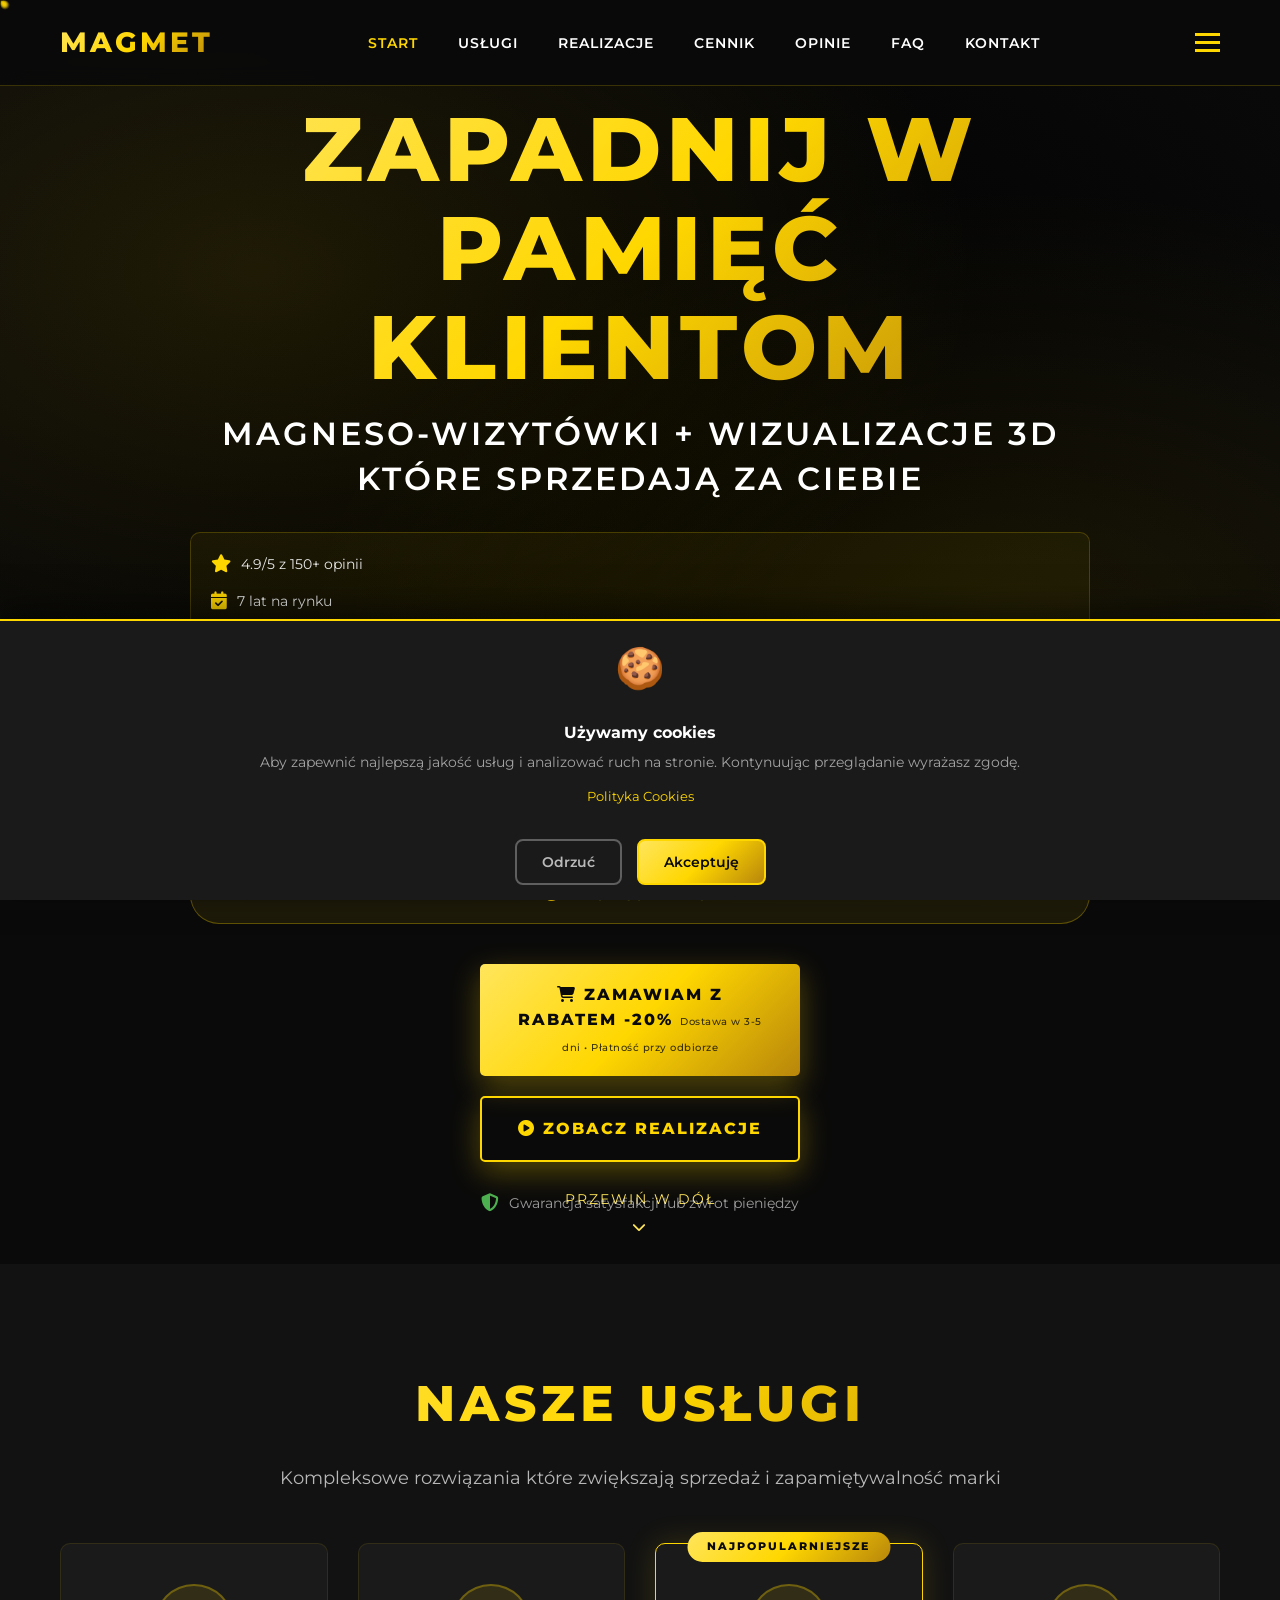
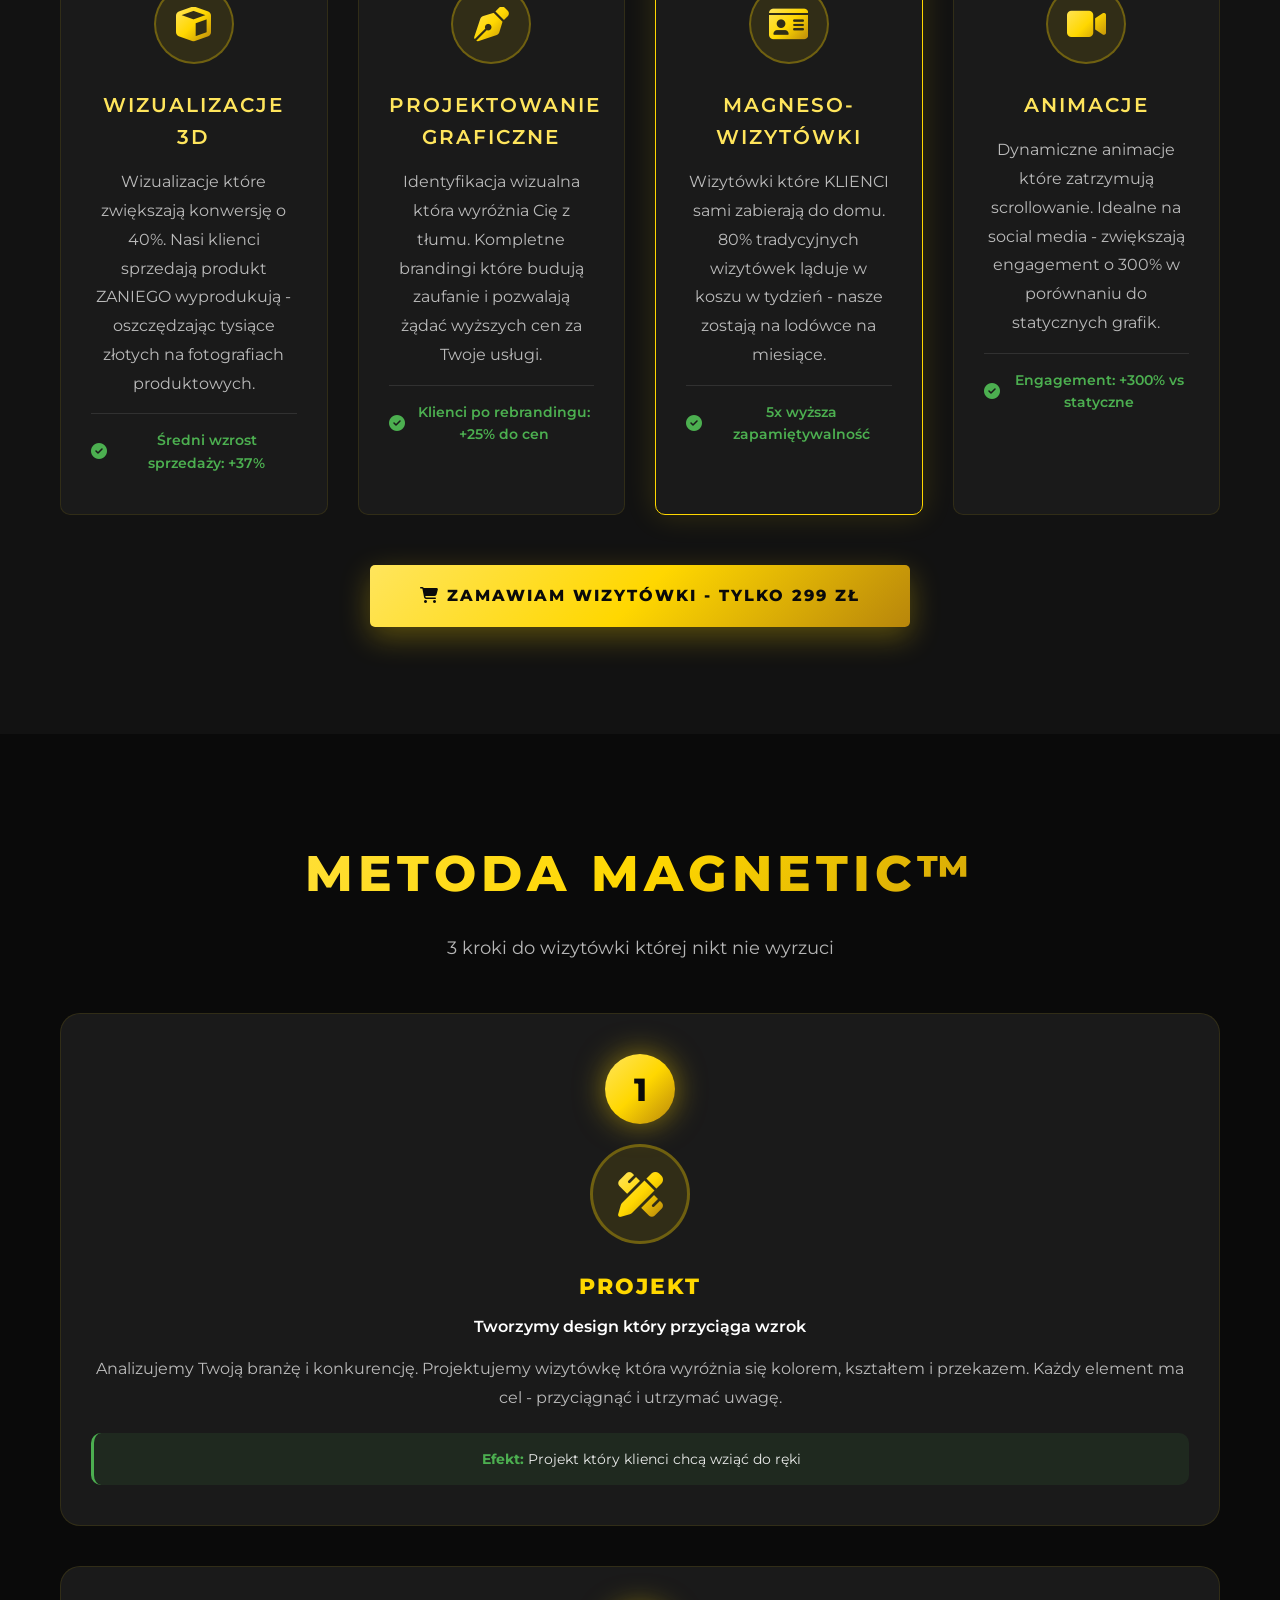
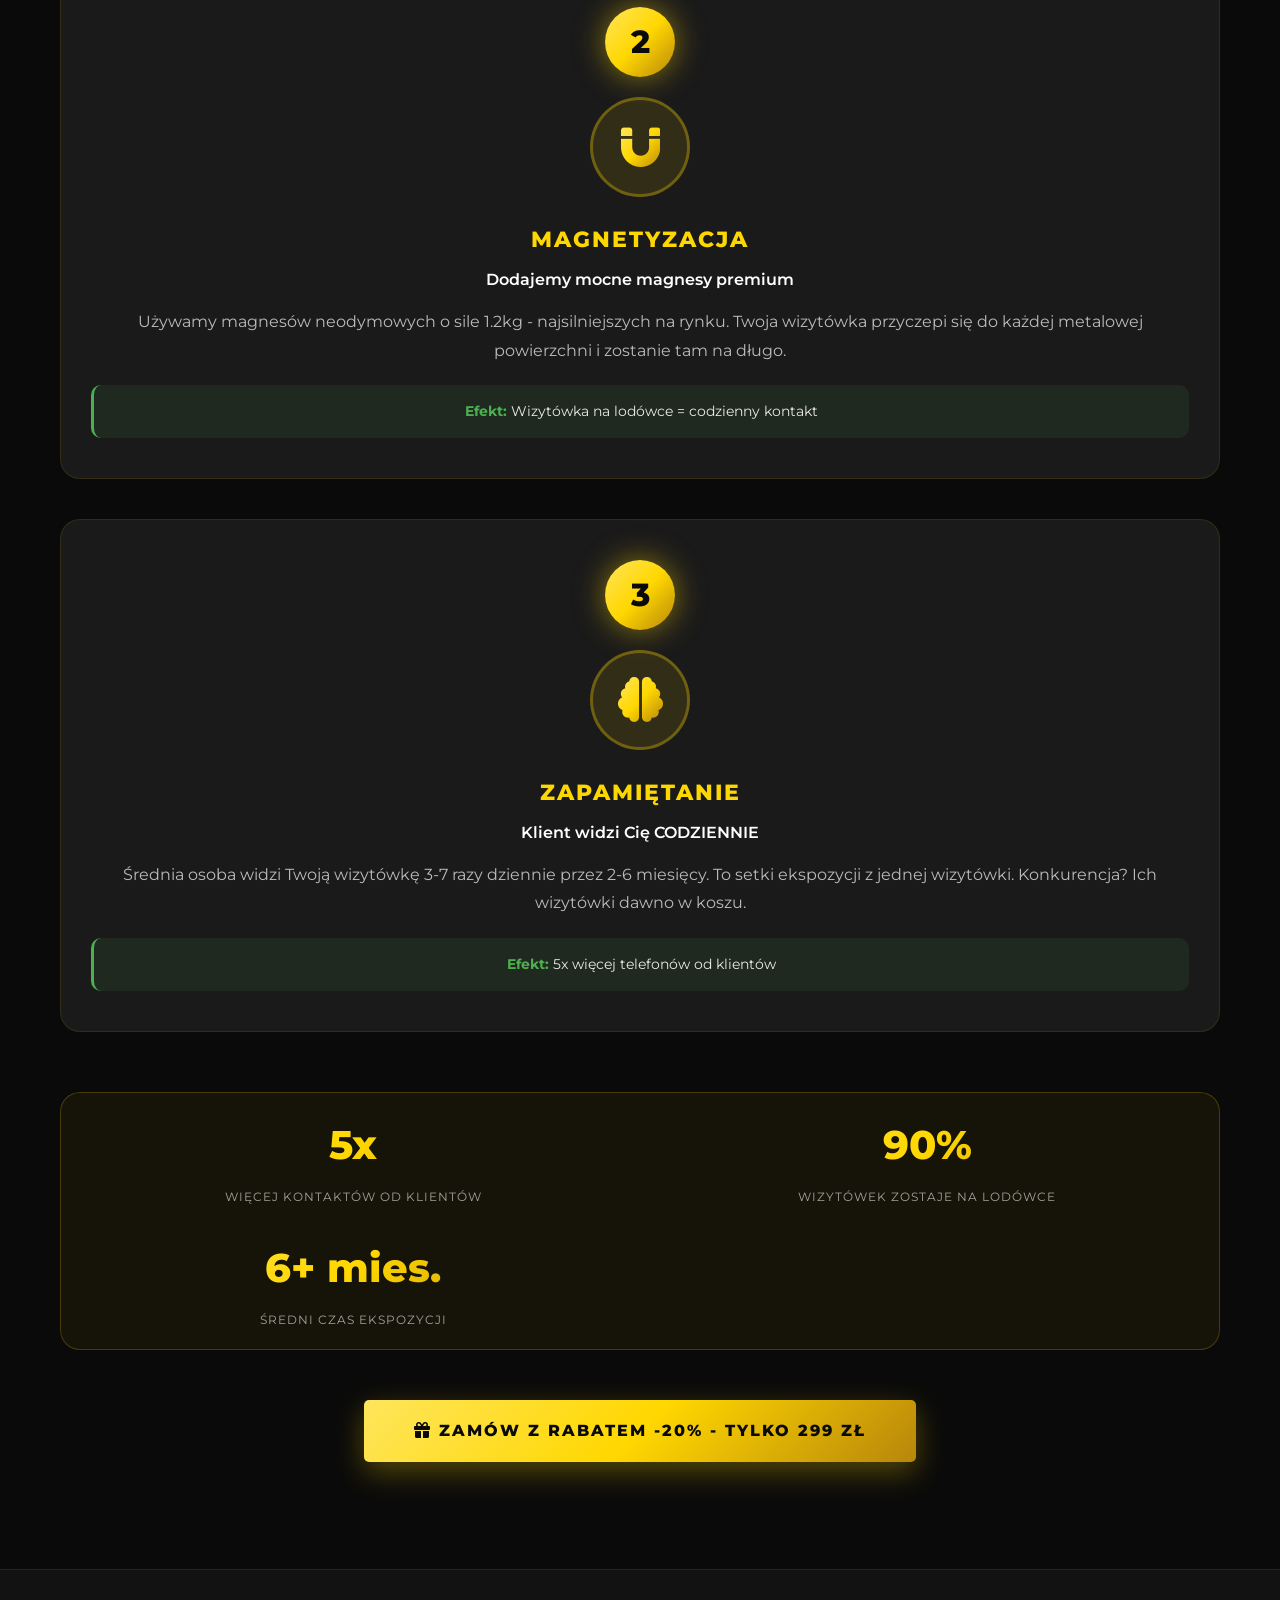
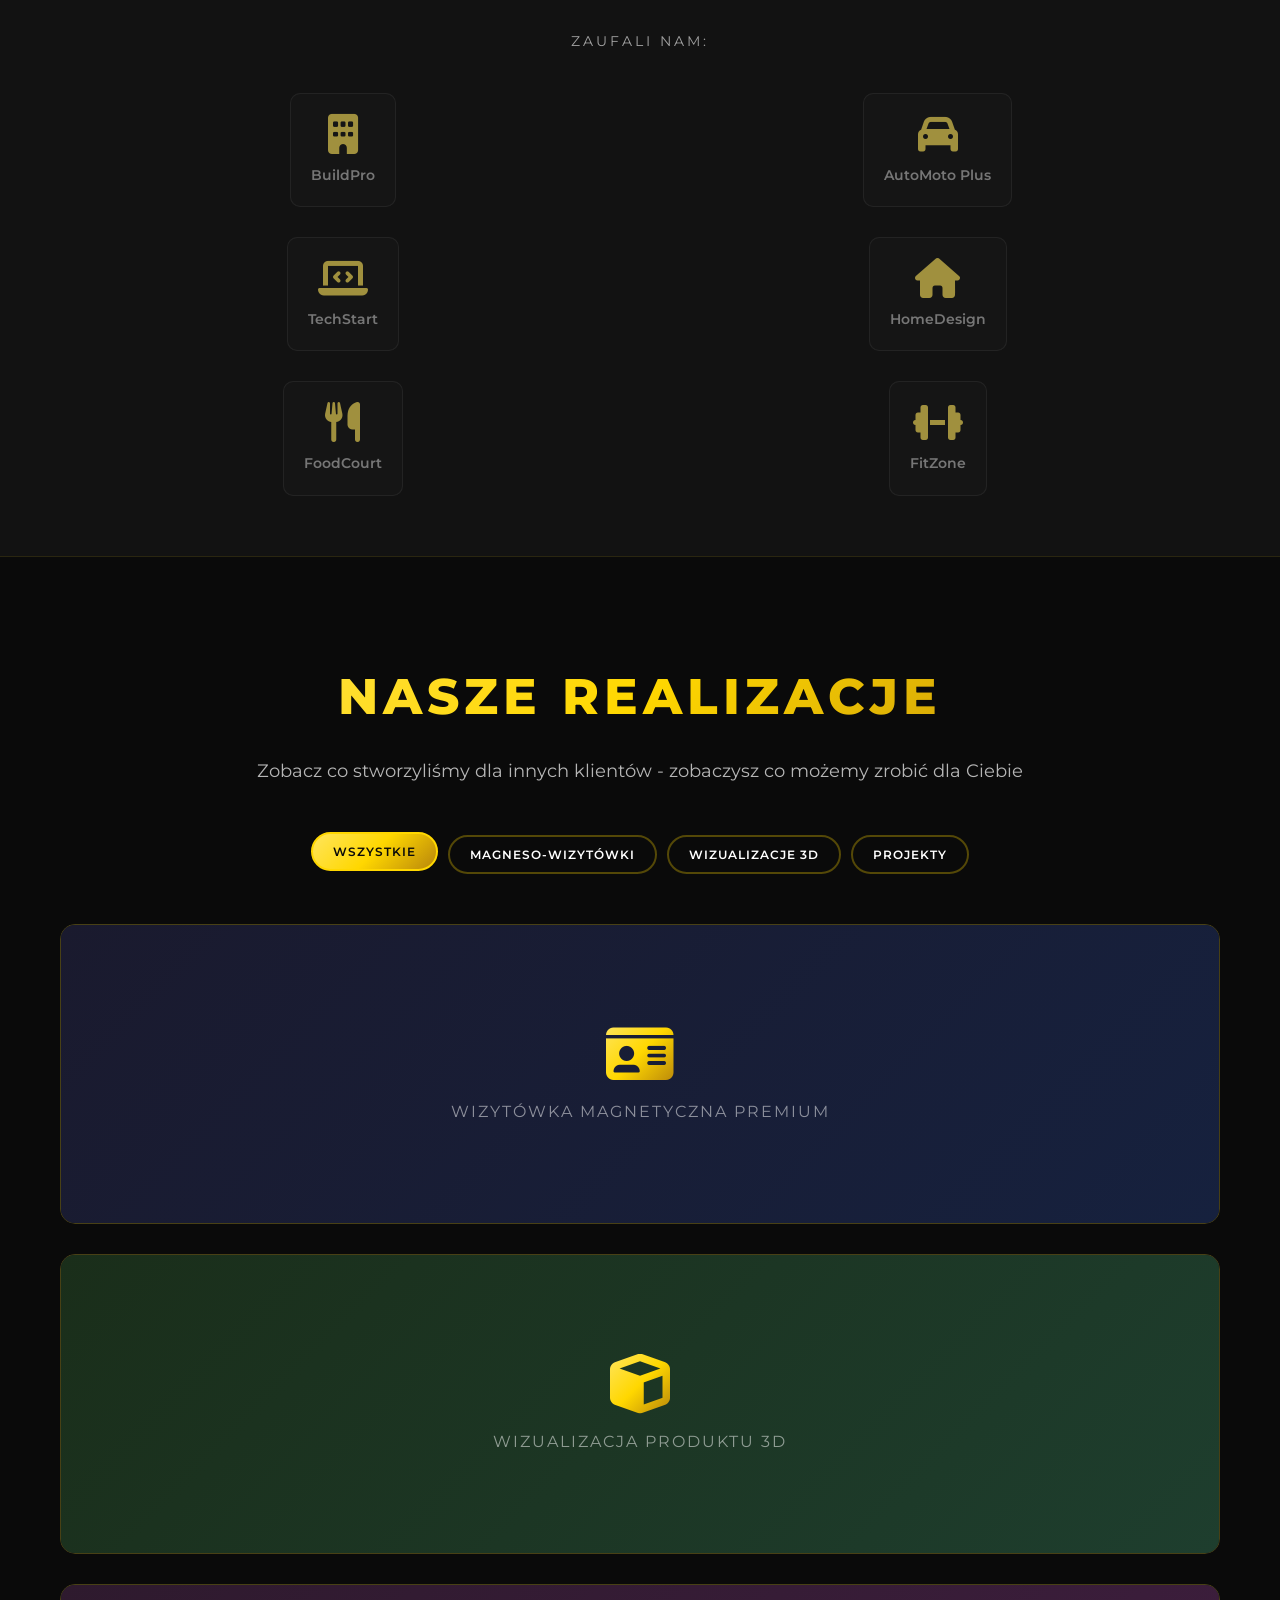
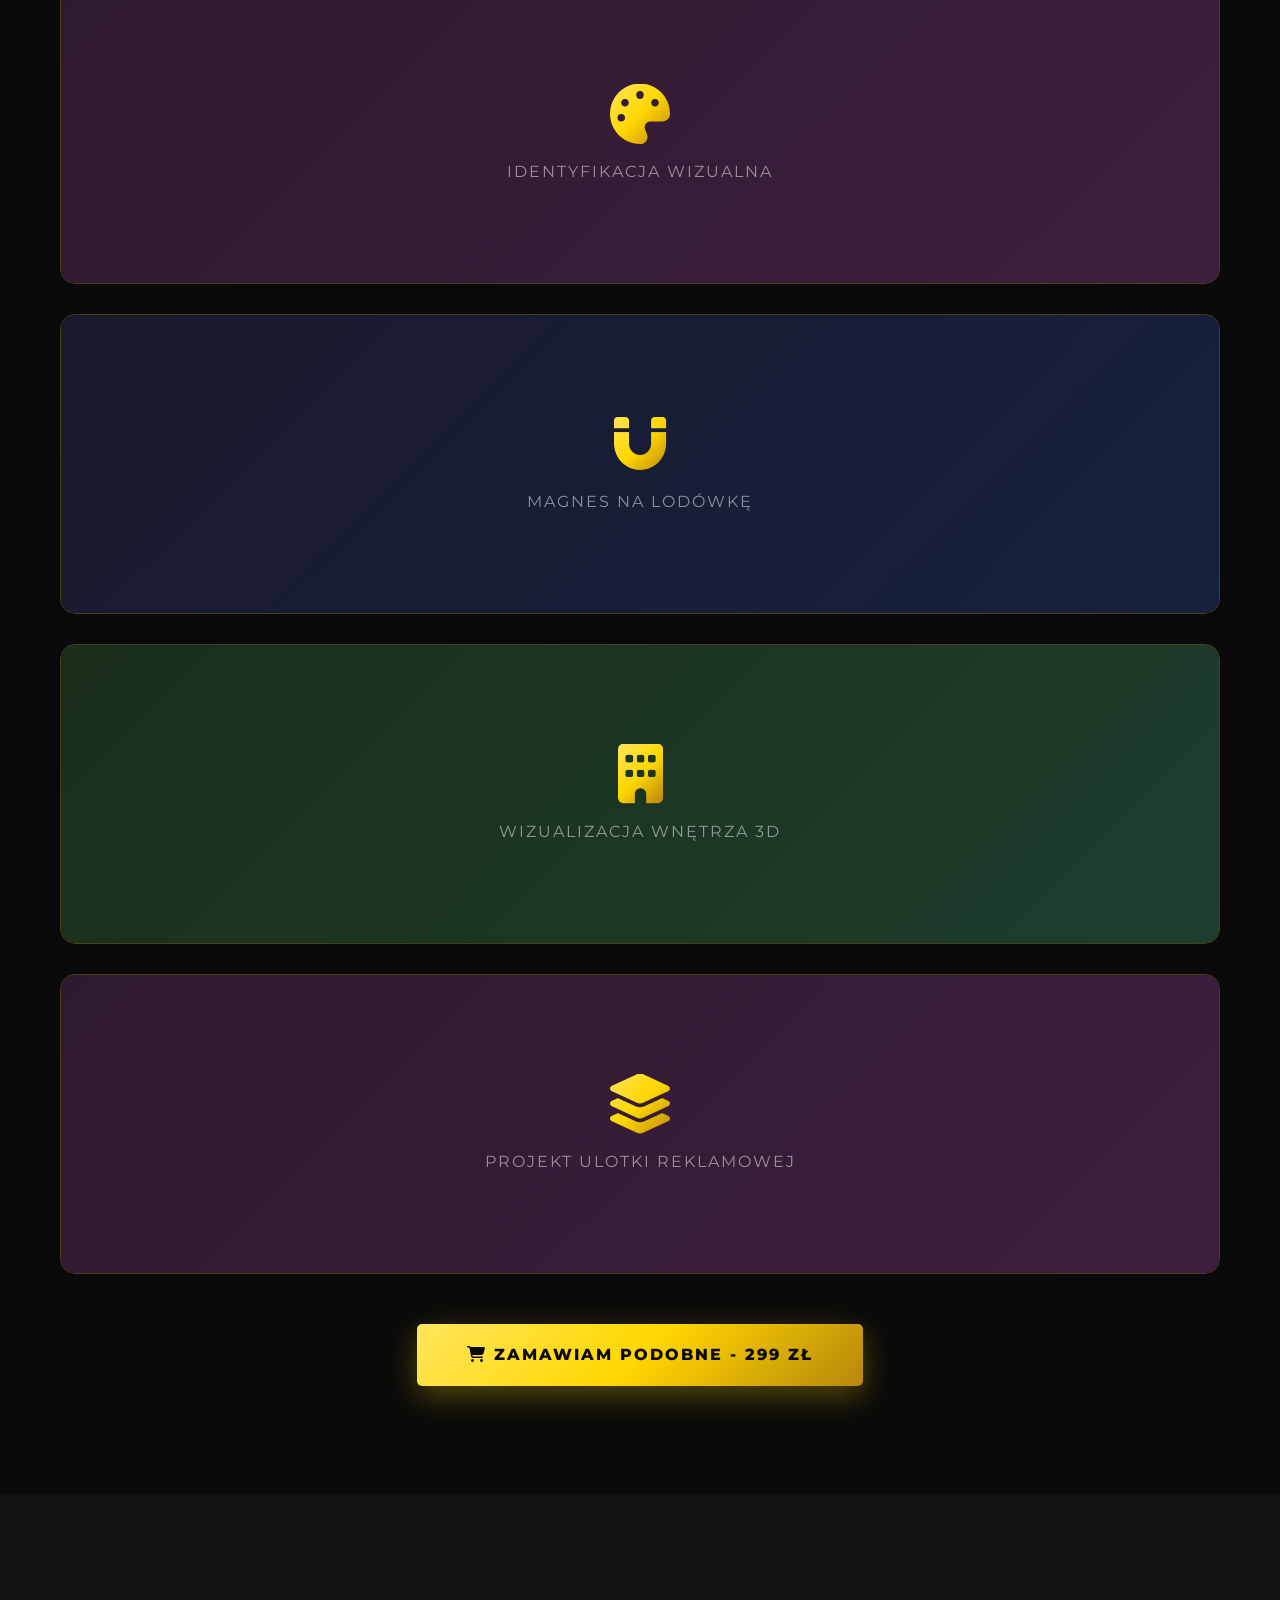
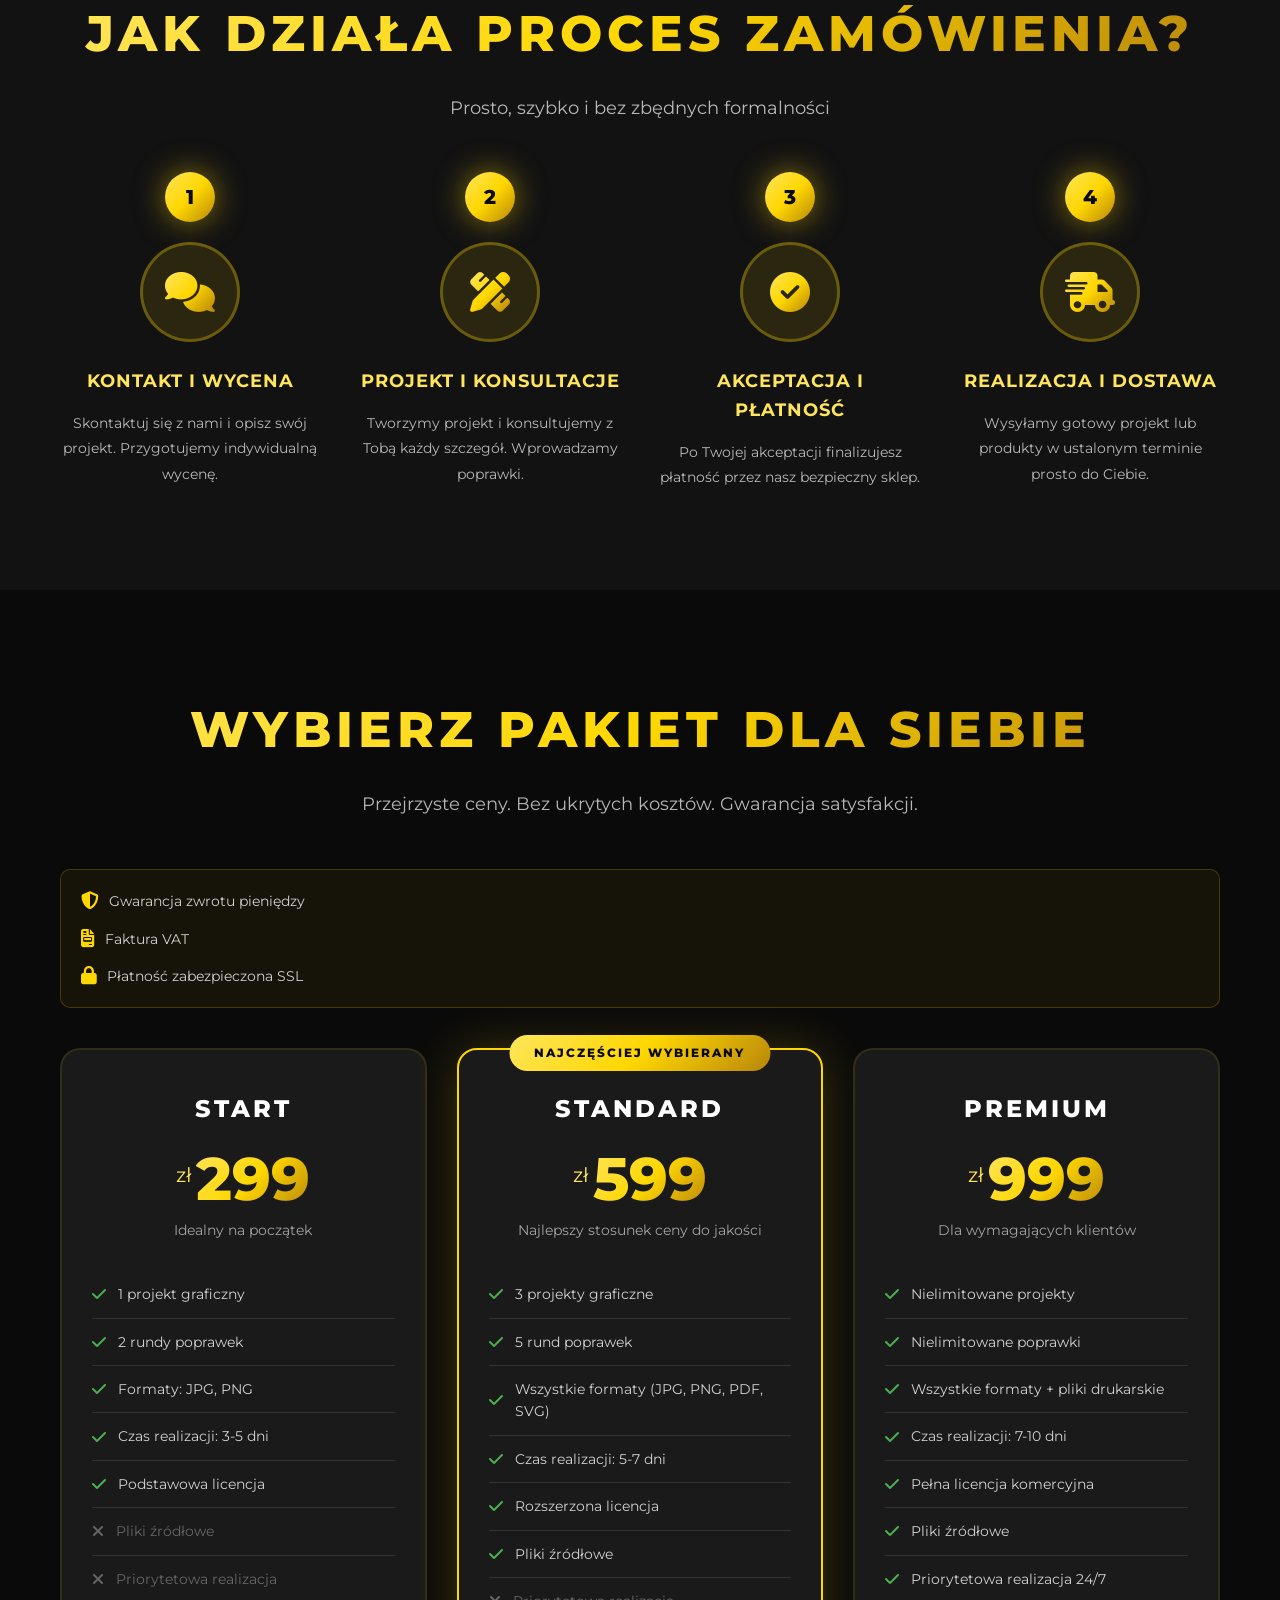
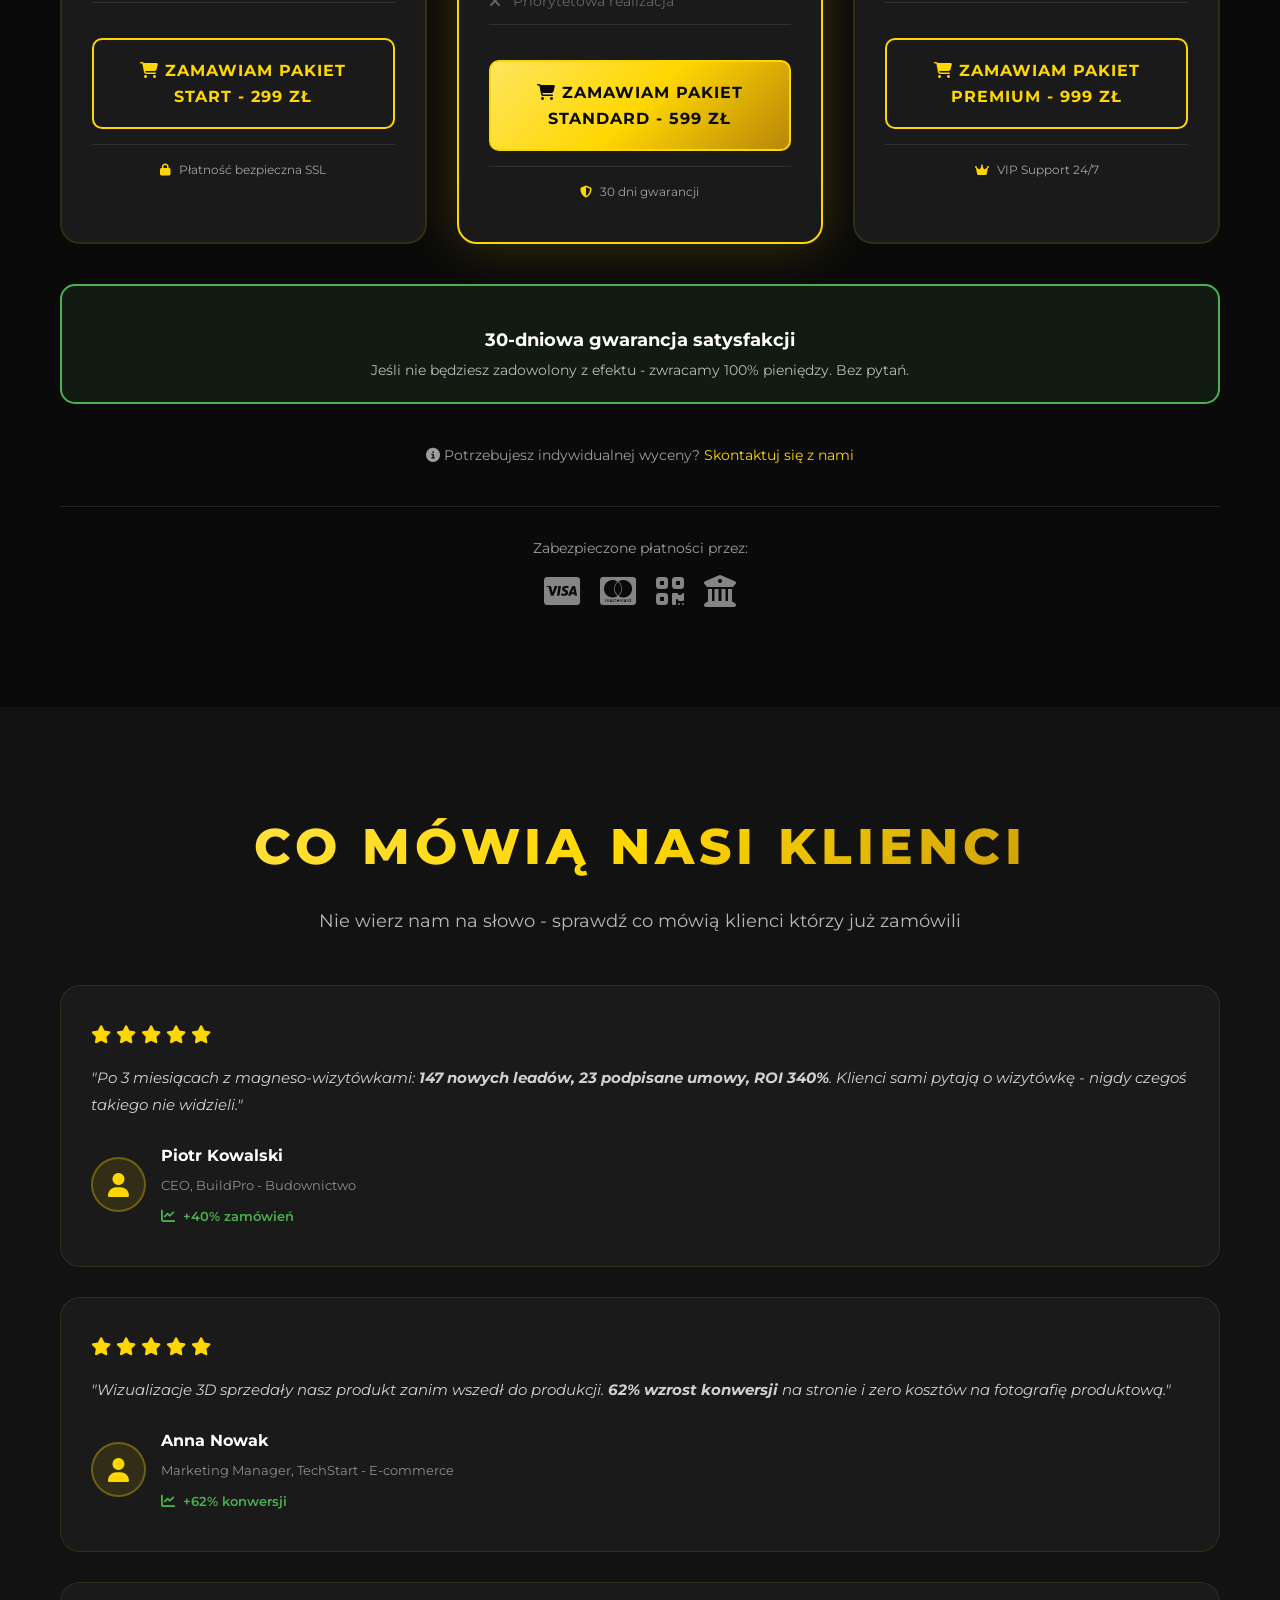
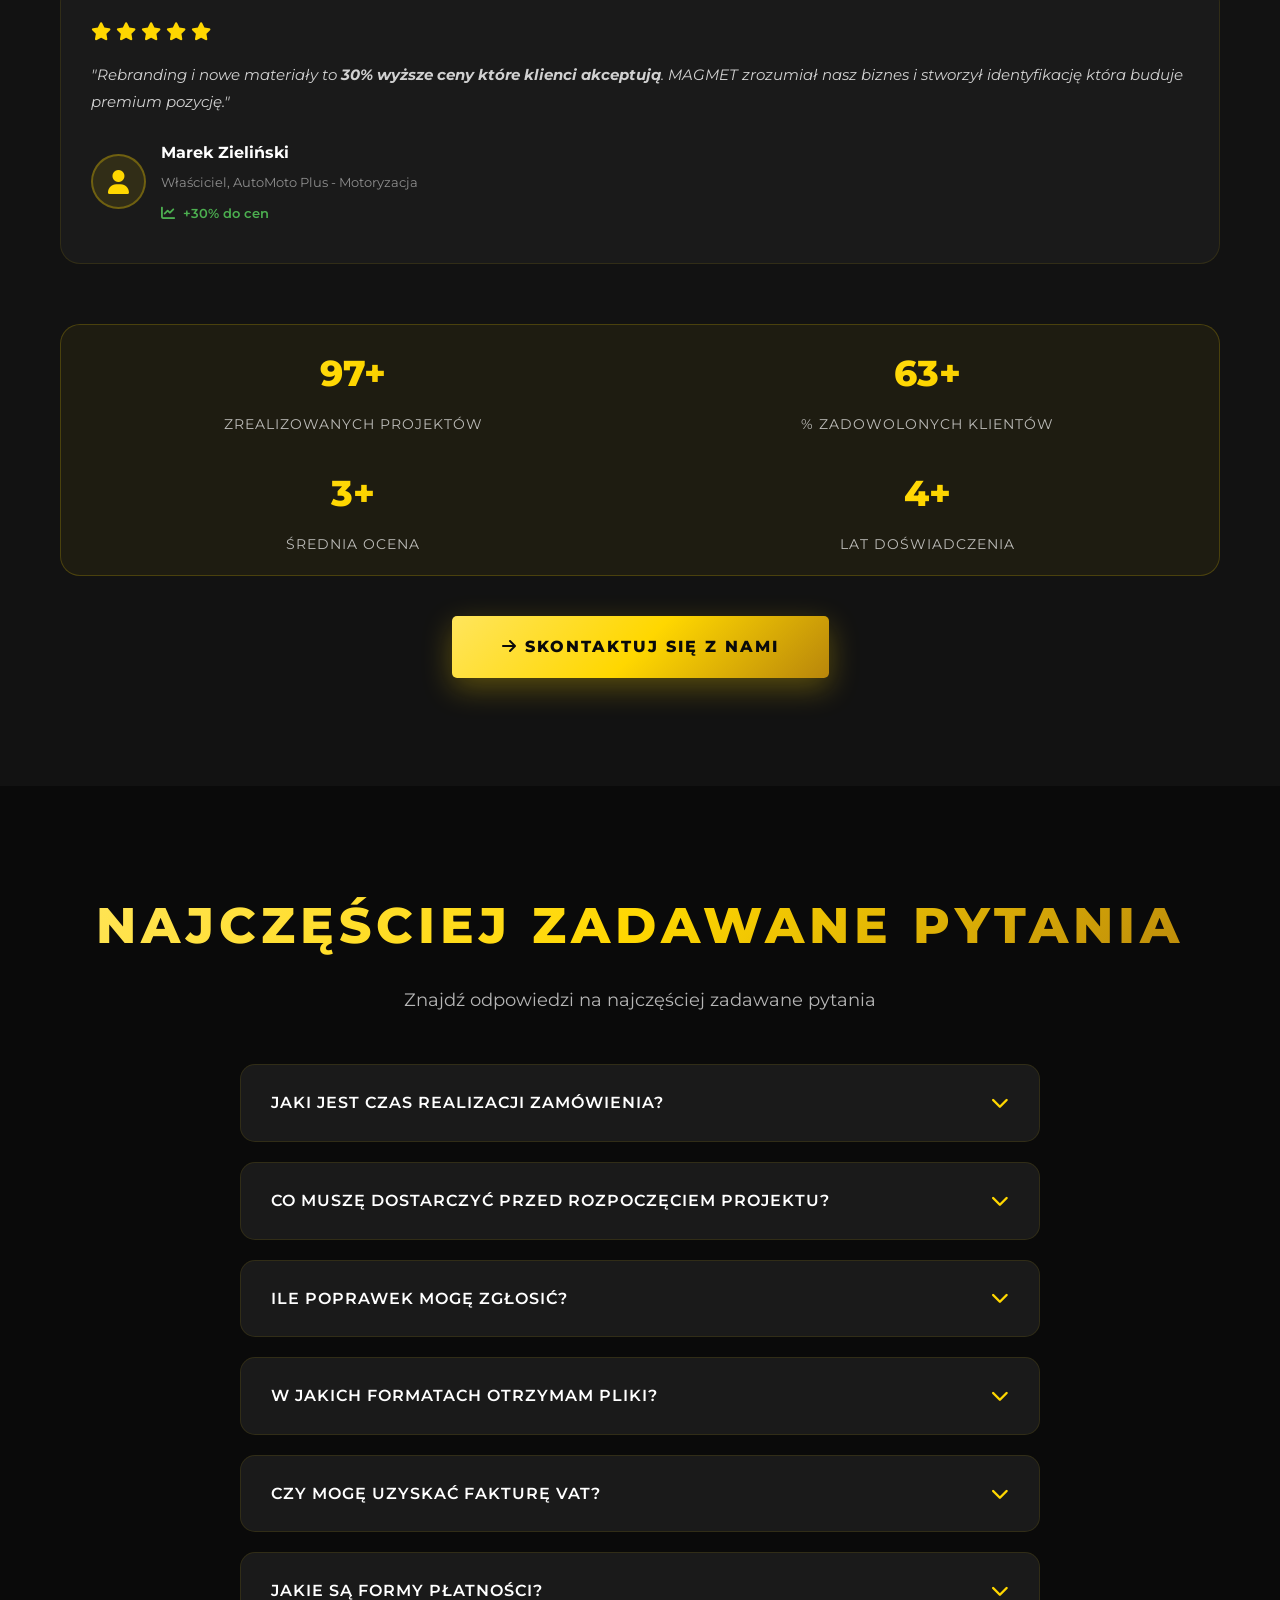
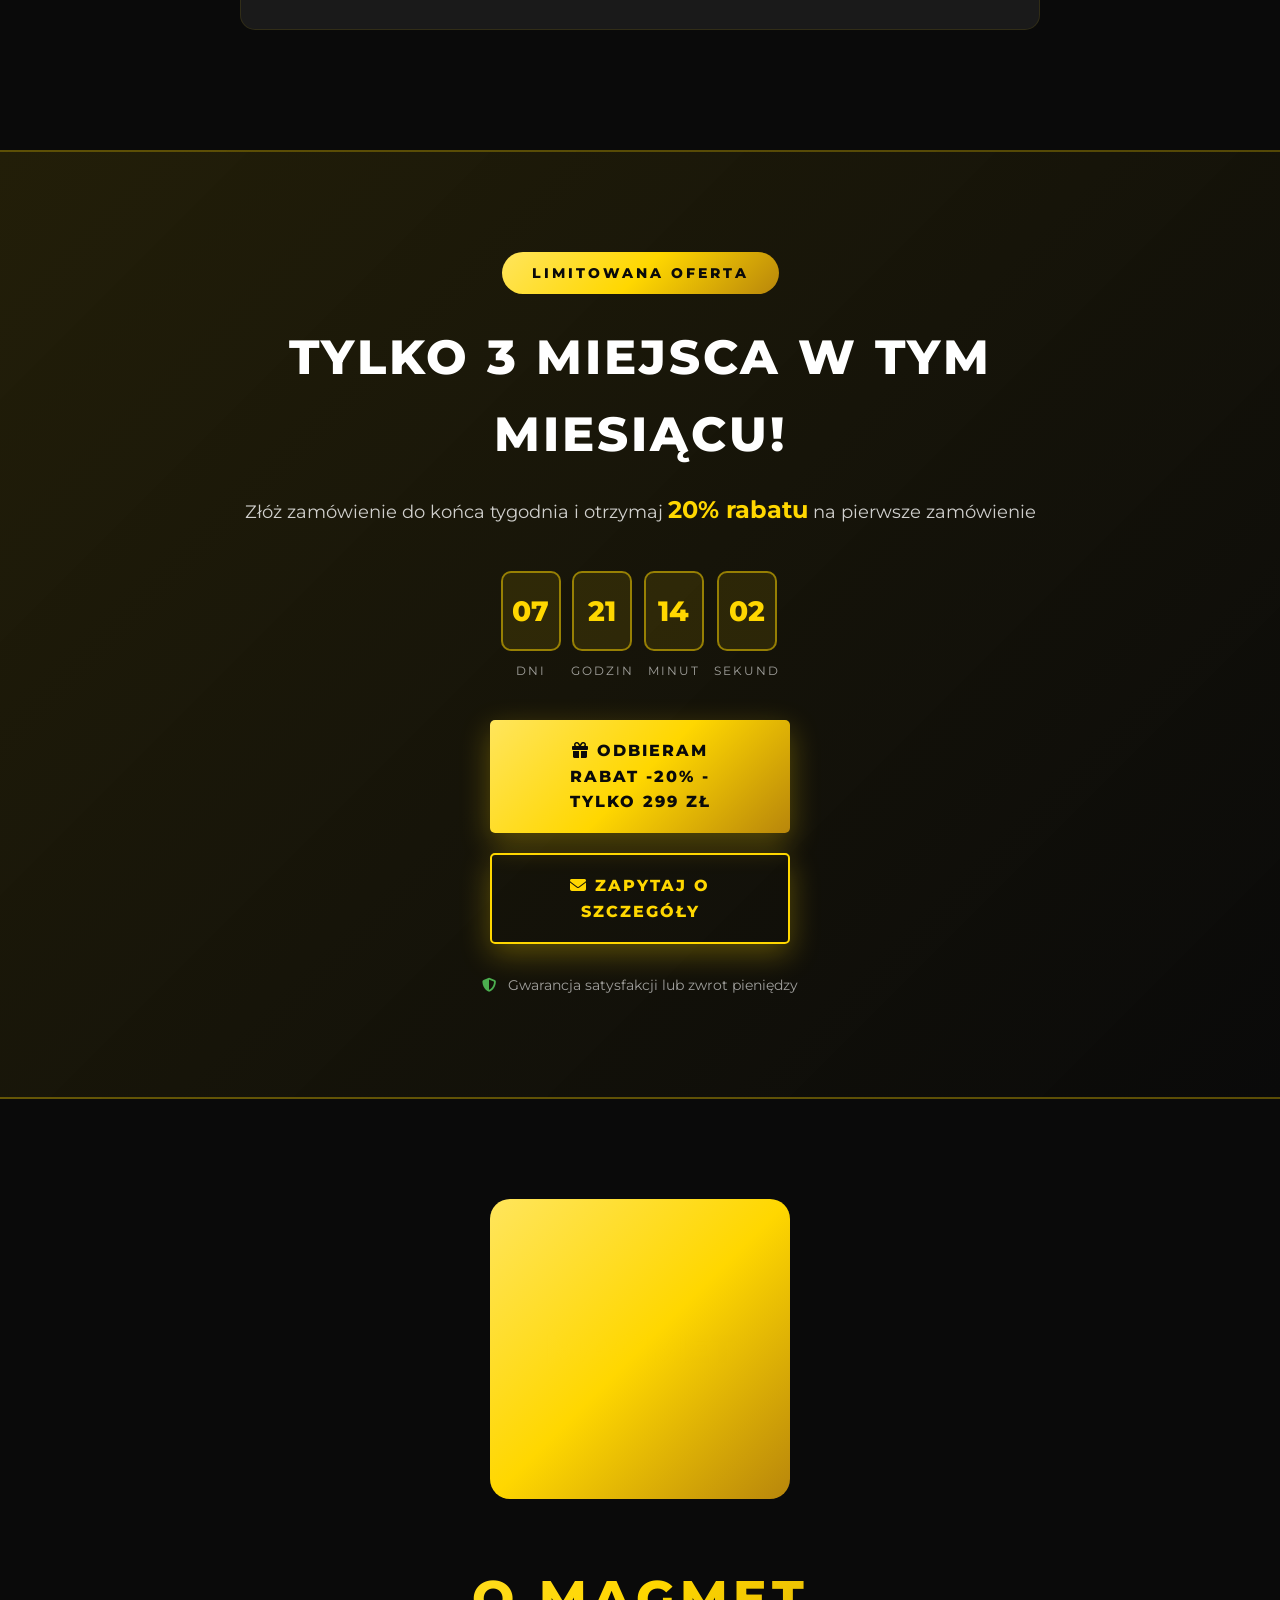
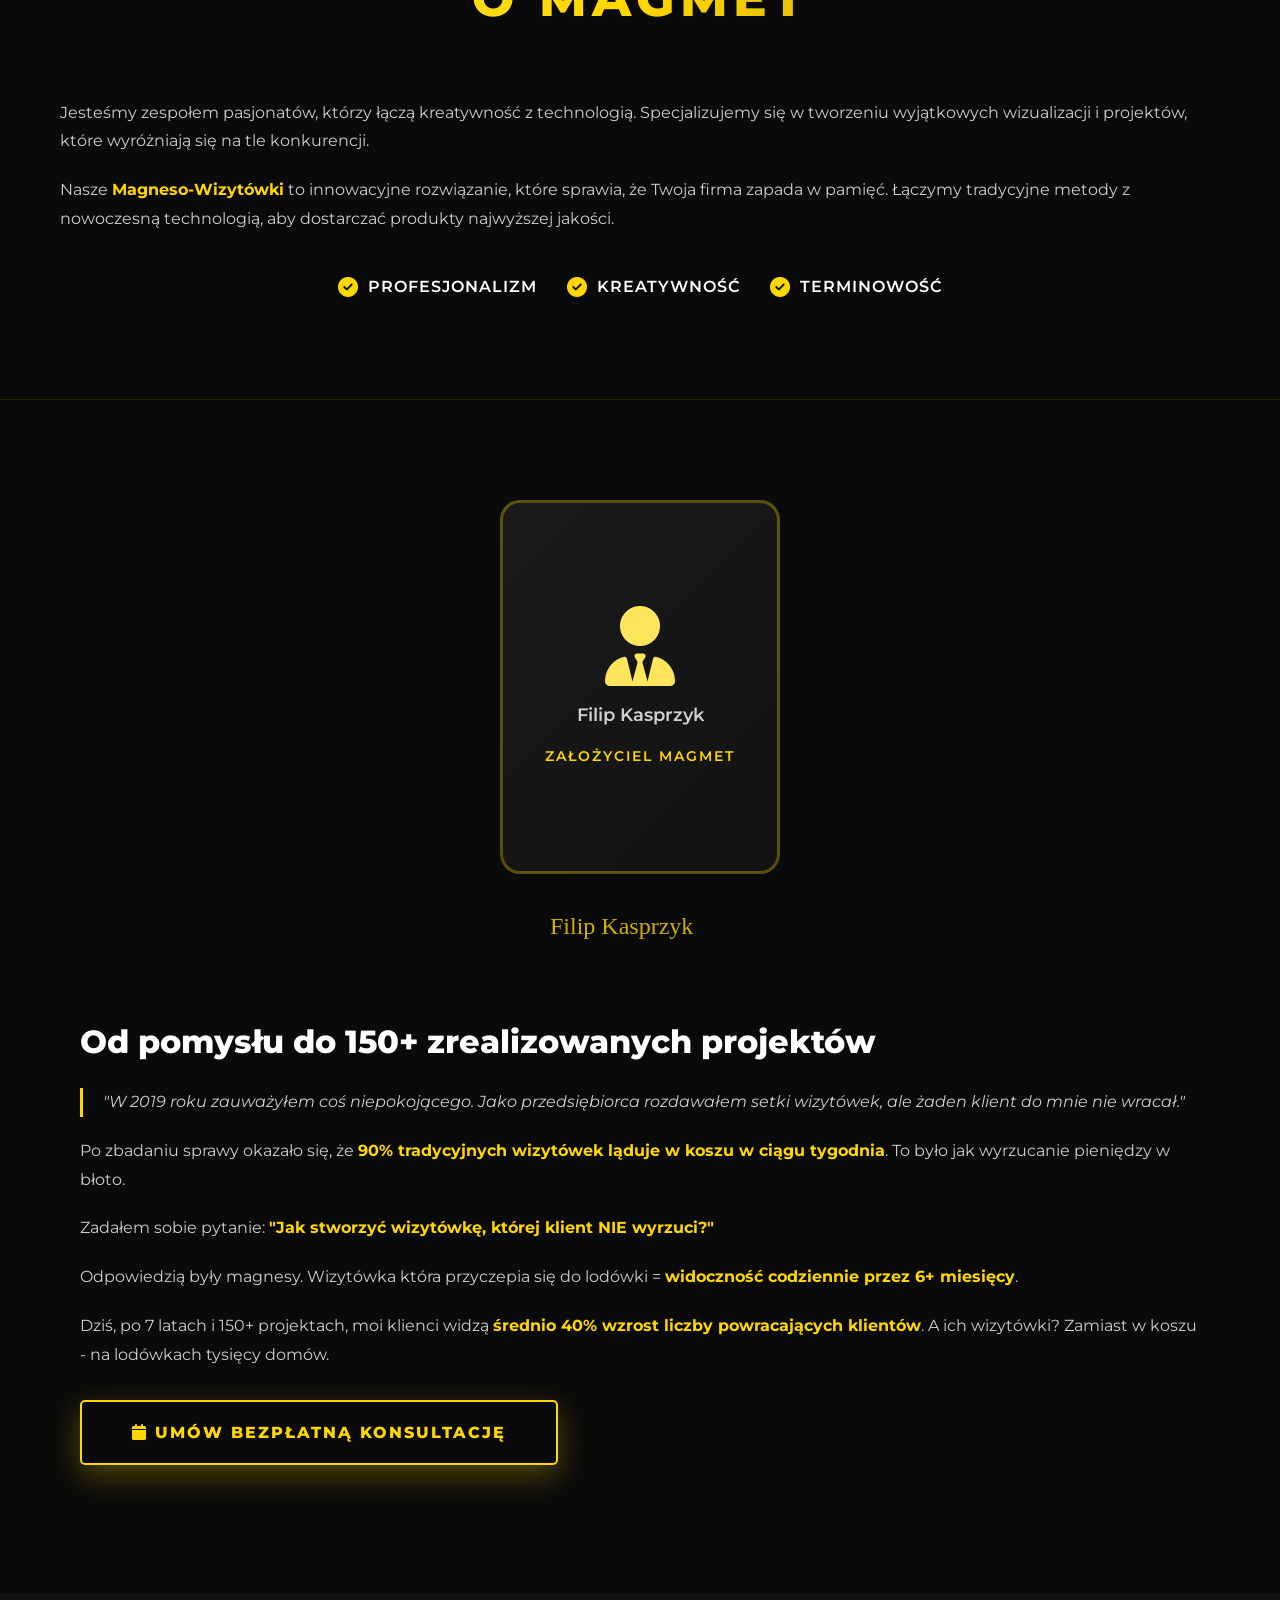
==== commit bb4327a0: "Aktualizacja 22.02.2026  1:01:24,03" ====
--- a/index.html
+++ b/index.html
@@ -314,7 +314,7 @@
                             <h4>Wizytówka dla Firmy Budowlanej</h4>
                             <p><i class="fas fa-industry"></i> Branża: Budownictwo</p>
                             <p class="portfolio-result"><i class="fas fa-arrow-up"></i> +45% więcej telefonów</p>
-                            <a href="#pricing" class="portfolio-cta">Zamów podobne</a>
+                            <a href="https://cart.easy.tools/checkout/63802404/magnetyczne-wizytowki-100szt" target="_blank" rel="noopener" class="portfolio-cta">Zamów podobne</a>
                         </div>
                     </div>
                 </div>
@@ -328,7 +328,7 @@
                             <h4>Wizualizacja Mebli dla TechStart</h4>
                             <p><i class="fas fa-industry"></i> Branża: E-commerce</p>
                             <p class="portfolio-result"><i class="fas fa-arrow-up"></i> +62% konwersji na stronie</p>
-                            <a href="#pricing" class="portfolio-cta">Zamów podobne</a>
+                            <a href="https://cart.easy.tools/checkout/63802404/magnetyczne-wizytowki-100szt" target="_blank" rel="noopener" class="portfolio-cta">Zamów podobne</a>
                         </div>
                     </div>
                 </div>
@@ -342,7 +342,7 @@
                             <h4>Branding dla AutoMoto Plus</h4>
                             <p><i class="fas fa-industry"></i> Branża: Motoryzacja</p>
                             <p class="portfolio-result"><i class="fas fa-arrow-up"></i> +30% do cen usług</p>
-                            <a href="#pricing" class="portfolio-cta">Zamów podobne</a>
+                            <a href="https://cart.easy.tools/checkout/63802404/magnetyczne-wizytowki-100szt" target="_blank" rel="noopener" class="portfolio-cta">Zamów podobne</a>
                         </div>
                     </div>
                 </div>
@@ -356,7 +356,7 @@
                             <h4>Magnes dla Pizzerii FoodCourt</h4>
                             <p><i class="fas fa-industry"></i> Branża: Gastronomia</p>
                             <p class="portfolio-result"><i class="fas fa-arrow-up"></i> +80% powracających klientów</p>
-                            <a href="#pricing" class="portfolio-cta">Zamów podobne</a>
+                            <a href="https://cart.easy.tools/checkout/63802404/magnetyczne-wizytowki-100szt" target="_blank" rel="noopener" class="portfolio-cta">Zamów podobne</a>
                         </div>
                     </div>
                 </div>
@@ -370,7 +370,7 @@
                             <h4>Wizualizacja Biura dla HomeDesign</h4>
                             <p><i class="fas fa-industry"></i> Branża: Architektura</p>
                             <p class="portfolio-result"><i class="fas fa-arrow-up"></i> Sprzedane przed realizacją</p>
-                            <a href="#pricing" class="portfolio-cta">Zamów podobne</a>
+                            <a href="https://cart.easy.tools/checkout/63802404/magnetyczne-wizytowki-100szt" target="_blank" rel="noopener" class="portfolio-cta">Zamów podobne</a>
                         </div>
                     </div>
                 </div>
@@ -384,7 +384,7 @@
                             <h4>Ulotka dla Siłowni FitZone</h4>
                             <p><i class="fas fa-industry"></i> Branża: Fitness</p>
                             <p class="portfolio-result"><i class="fas fa-arrow-up"></i> +120 nowych członków</p>
-                            <a href="#pricing" class="portfolio-cta">Zamów podobne</a>
+                            <a href="https://cart.easy.tools/checkout/63802404/magnetyczne-wizytowki-100szt" target="_blank" rel="noopener" class="portfolio-cta">Zamów podobne</a>
                         </div>
                     </div>
                 </div>
@@ -481,8 +481,8 @@
                         <li class="disabled"><i class="fas fa-times"></i> Pliki źródłowe</li>
                         <li class="disabled"><i class="fas fa-times"></i> Priorytetowa realizacja</li>
                     </ul>
-                    <a href="https://easycart.pl/twoj-sklep/start" target="_blank" class="pricing-btn">
-                        <i class="fas fa-shopping-cart"></i> Zamawiam Pakiet START
+                    <a href="https://cart.easy.tools/checkout/63802404/magnetyczne-wizytowki-100szt" target="_blank" rel="noopener" class="pricing-btn">
+                        <i class="fas fa-shopping-cart"></i> Zamawiam Pakiet START - 299 zł
                     </a>
                     <div class="pricing-trust">
                         <i class="fas fa-lock"></i> Płatność bezpieczna SSL
@@ -508,8 +508,8 @@
                         <li><i class="fas fa-check"></i> Pliki źródłowe</li>
                         <li class="disabled"><i class="fas fa-times"></i> Priorytetowa realizacja</li>
                     </ul>
-                    <a href="https://easycart.pl/twoj-sklep/standard" target="_blank" class="pricing-btn featured-btn">
-                        <i class="fas fa-shopping-cart"></i> Zamawiam Pakiet STANDARD
+                    <a href="https://cart.easy.tools/checkout/63802404/magnetyczne-wizytowki-100szt" target="_blank" rel="noopener" class="pricing-btn featured-btn">
+                        <i class="fas fa-shopping-cart"></i> Zamawiam Pakiet STANDARD - 599 zł
                     </a>
                     <div class="pricing-trust">
                         <i class="fas fa-shield-alt"></i> 30 dni gwarancji
@@ -534,8 +534,8 @@
                         <li><i class="fas fa-check"></i> Pliki źródłowe</li>
                         <li><i class="fas fa-check"></i> Priorytetowa realizacja 24/7</li>
                     </ul>
-                    <a href="https://easycart.pl/twoj-sklep/premium" target="_blank" class="pricing-btn">
-                        <i class="fas fa-shopping-cart"></i> Zamawiam Pakiet PREMIUM
+                    <a href="https://cart.easy.tools/checkout/63802404/magnetyczne-wizytowki-100szt" target="_blank" rel="noopener" class="pricing-btn">
+                        <i class="fas fa-shopping-cart"></i> Zamawiam Pakiet PREMIUM - 999 zł
                     </a>
                     <div class="pricing-trust">
                         <i class="fas fa-crown"></i> VIP Support 24/7
@@ -672,8 +672,8 @@
             </div>
             
             <div class="testimonials-cta">
-                <a href="#pricing" class="cta-button">
-                    <i class="fas fa-arrow-right"></i> Dołącz do Zadowolonych Klientów
+                <a href="#contact" class="cta-button">
+                    <i class="fas fa-arrow-right"></i> Skontaktuj się z Nami
                 </a>
             </div>
         </div>
@@ -846,8 +846,8 @@
                     <p>Odpowiedzią były magnesy. Wizytówka która przyczepia się do lodówki = <strong>widoczność codziennie przez 6+ miesięcy</strong>.</p>
                     <p>Dziś, po 7 latach i 150+ projektach, moi klienci widzą <strong>średnio 40% wzrost liczby powracających klientów</strong>. A ich wizytówki? Zamiast w koszu - na lodówkach tysięcy domów.</p>
                     <div class="founder-cta">
-                        <a href="#contact" class="cta-button">
-                            <i class="fas fa-calendar"></i> Umów bezpłatną konsultację
+                        <a href="#contact" class="cta-button secondary">
+                            <i class="fas fa-calendar"></i> Umów Bezpłatną Konsultację
                         </a>
                     </div>
                 </div>
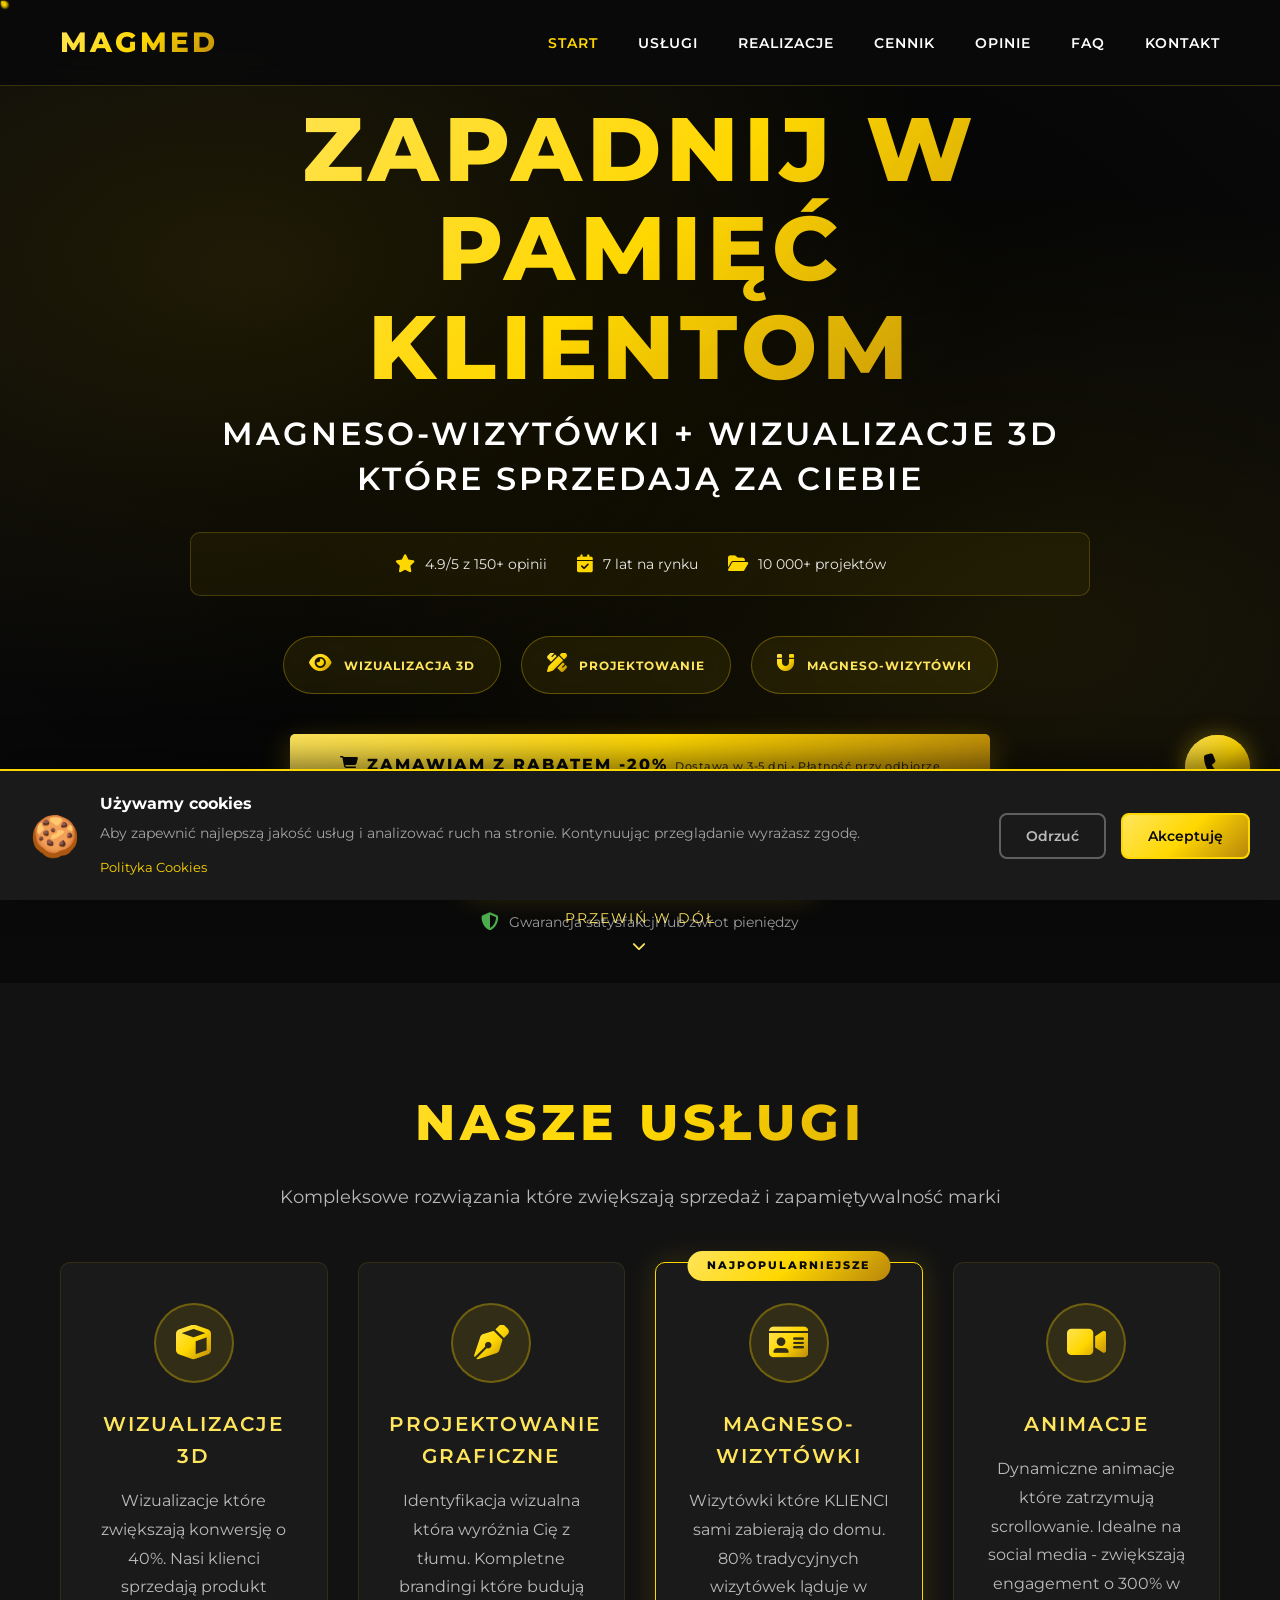
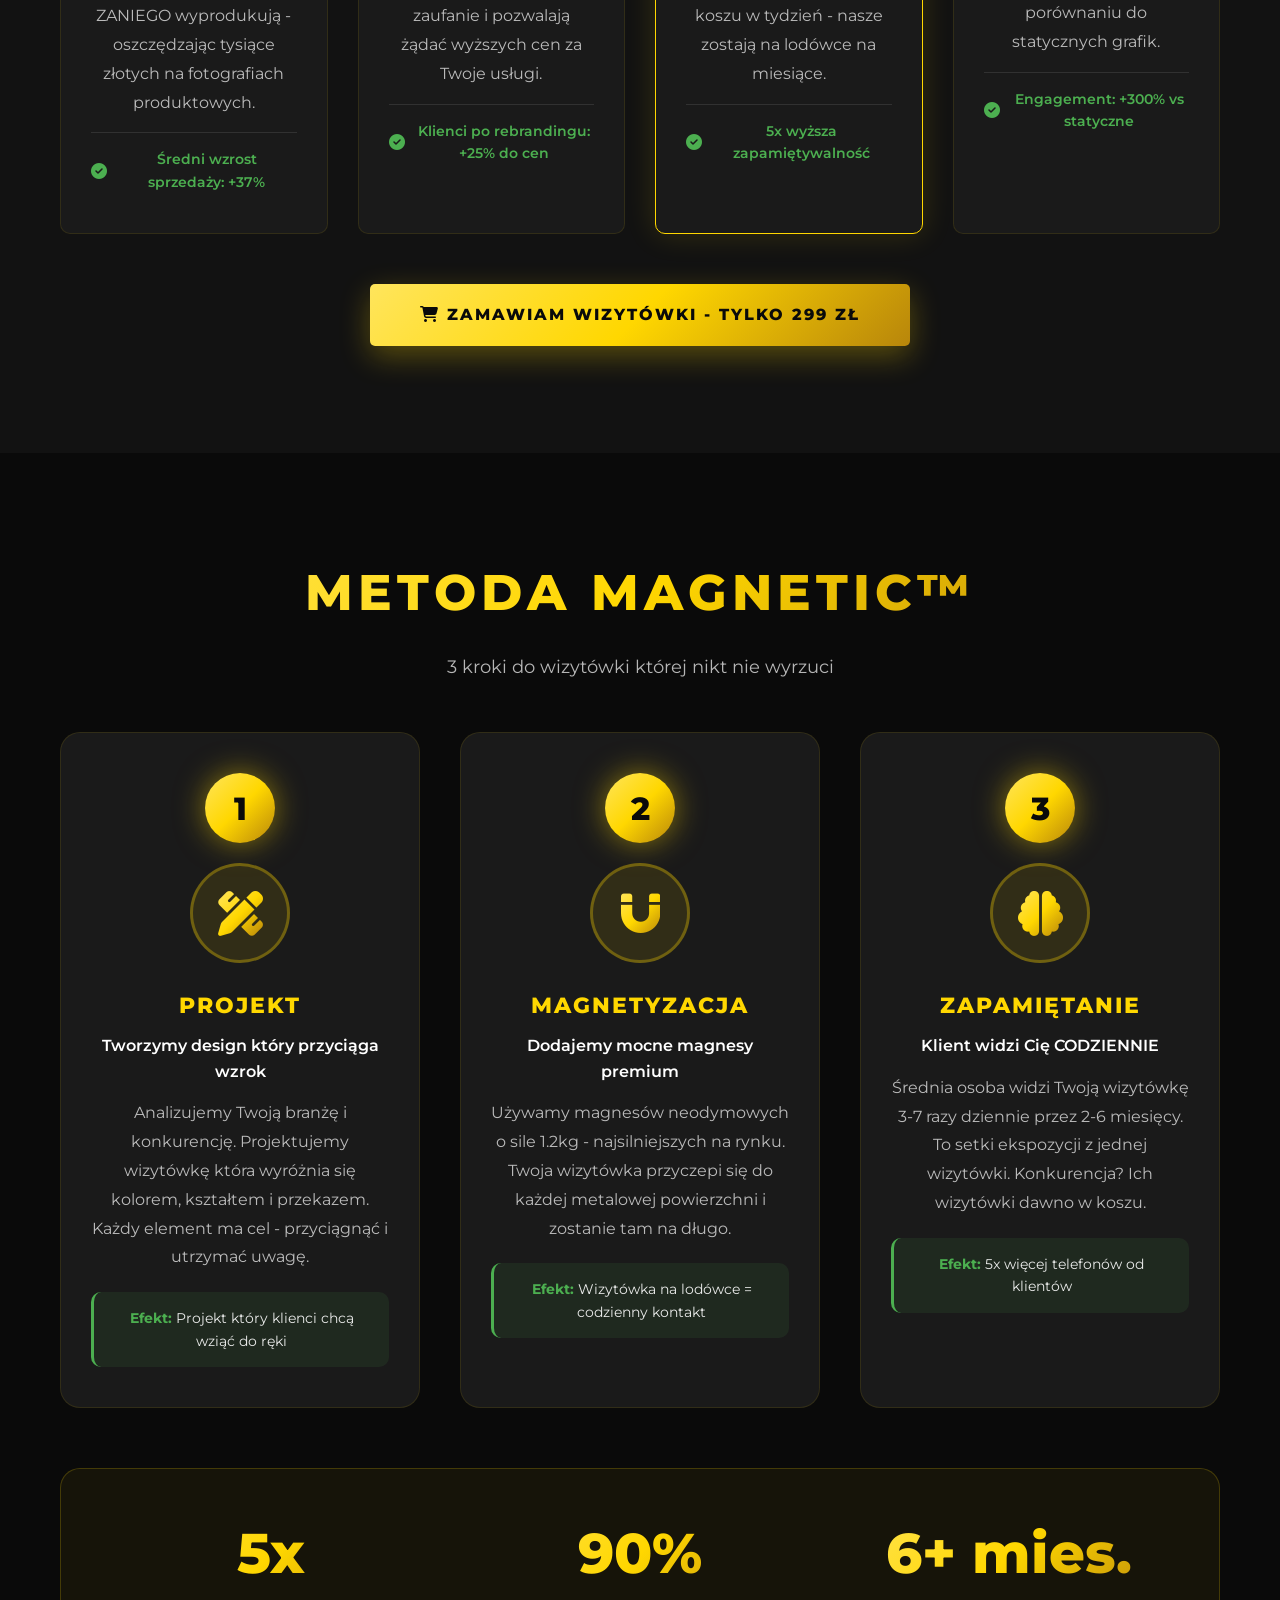
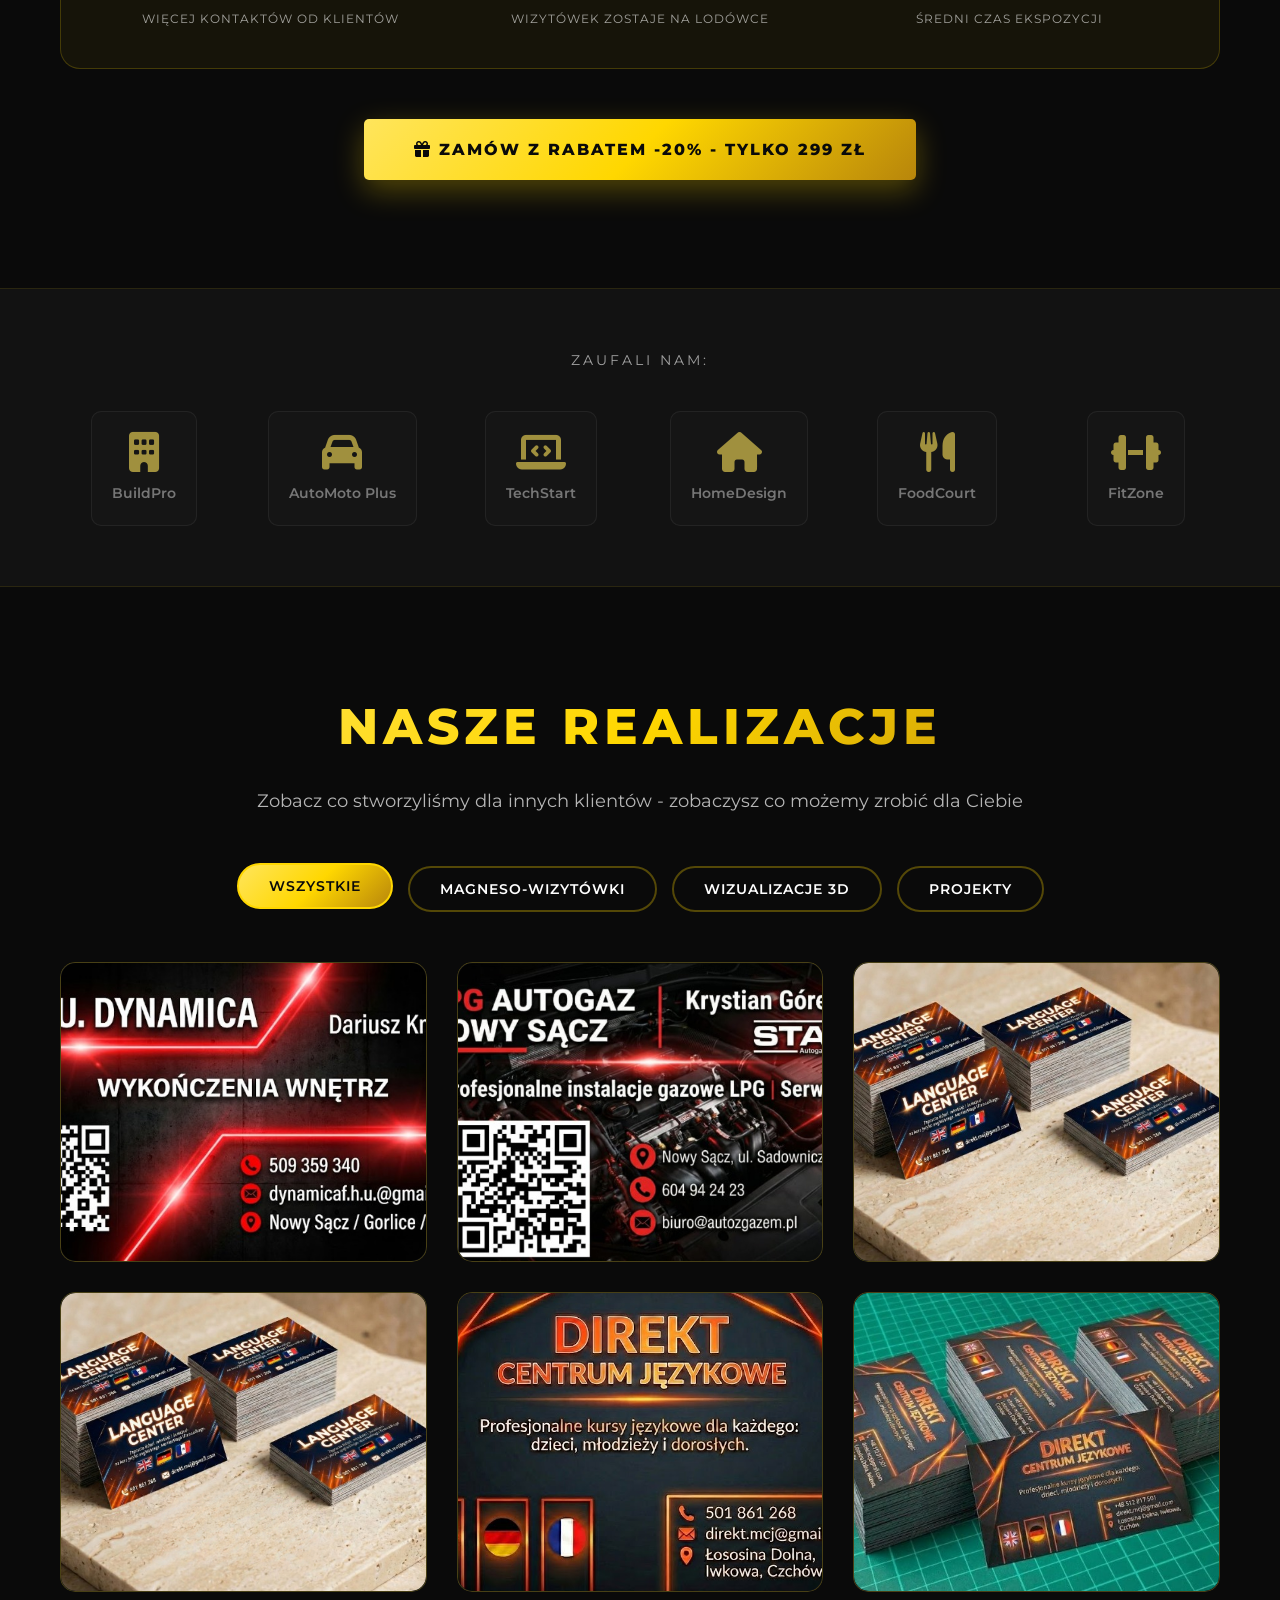
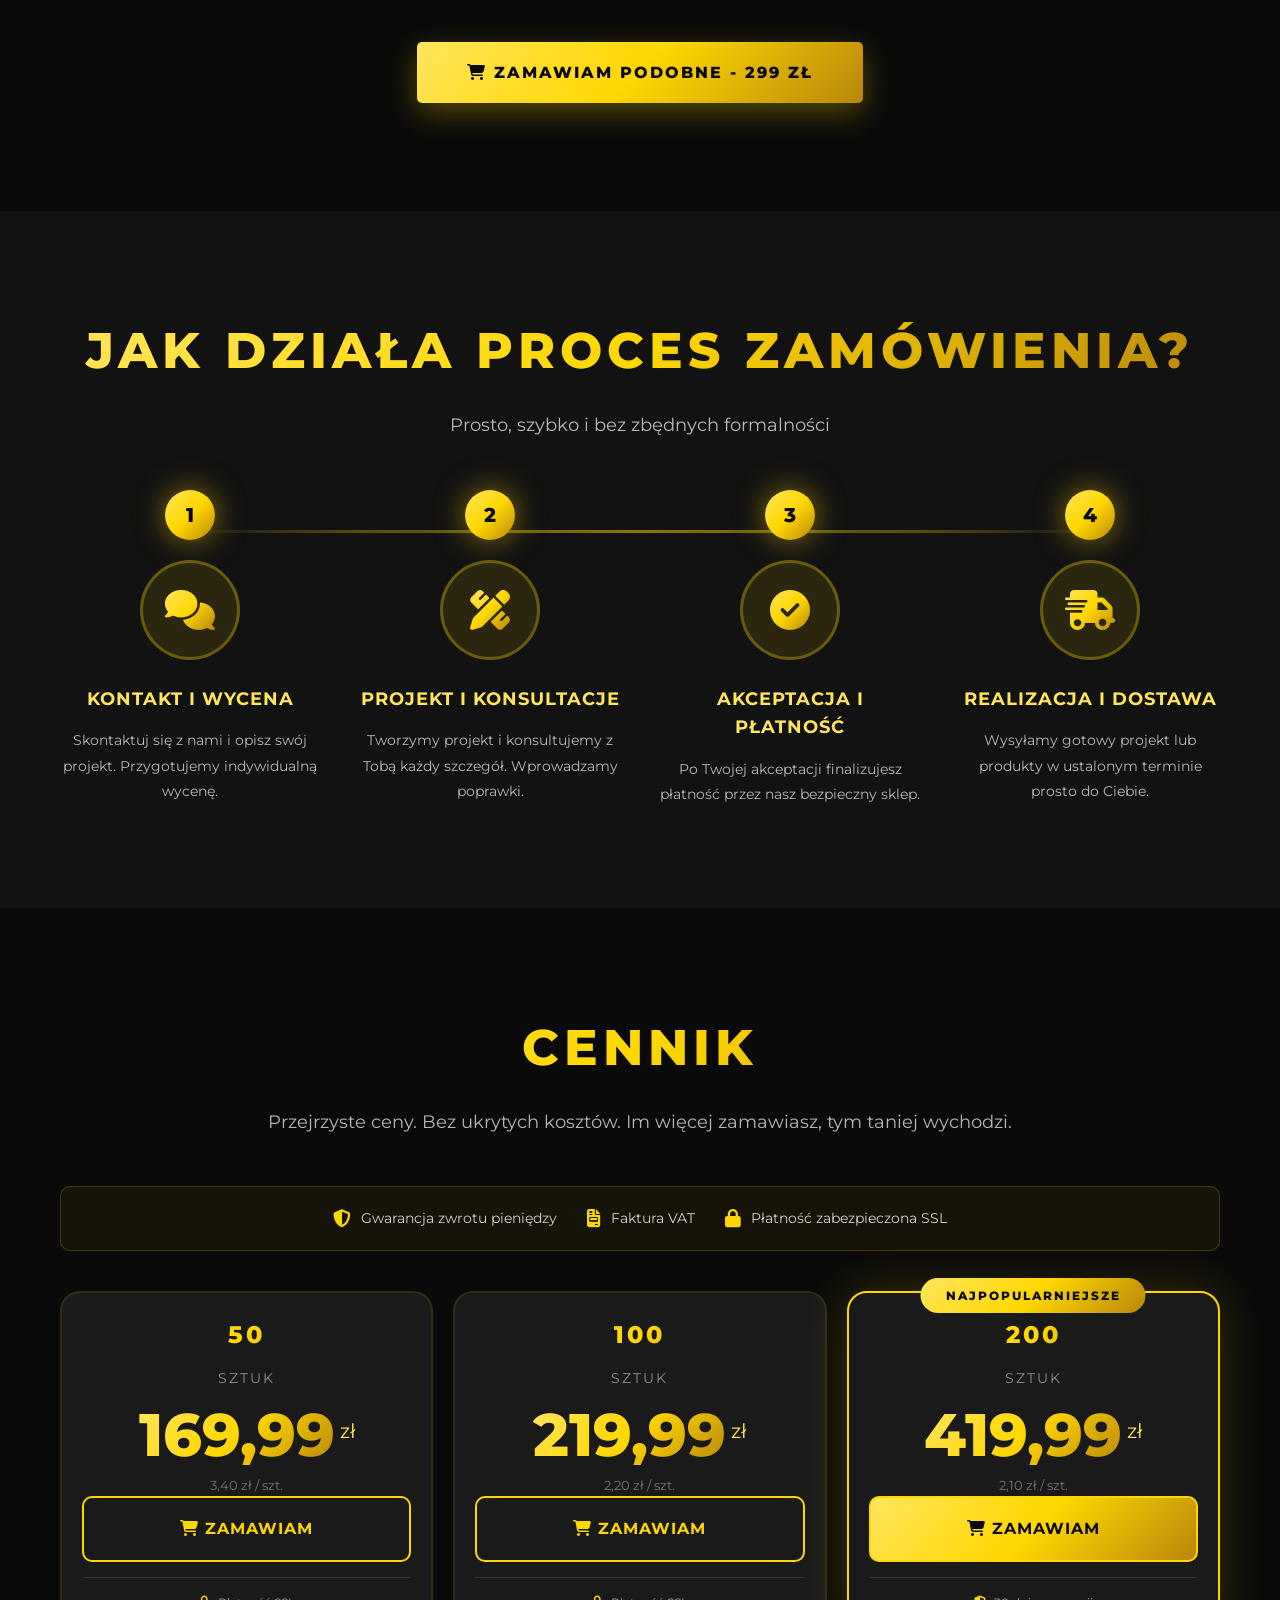
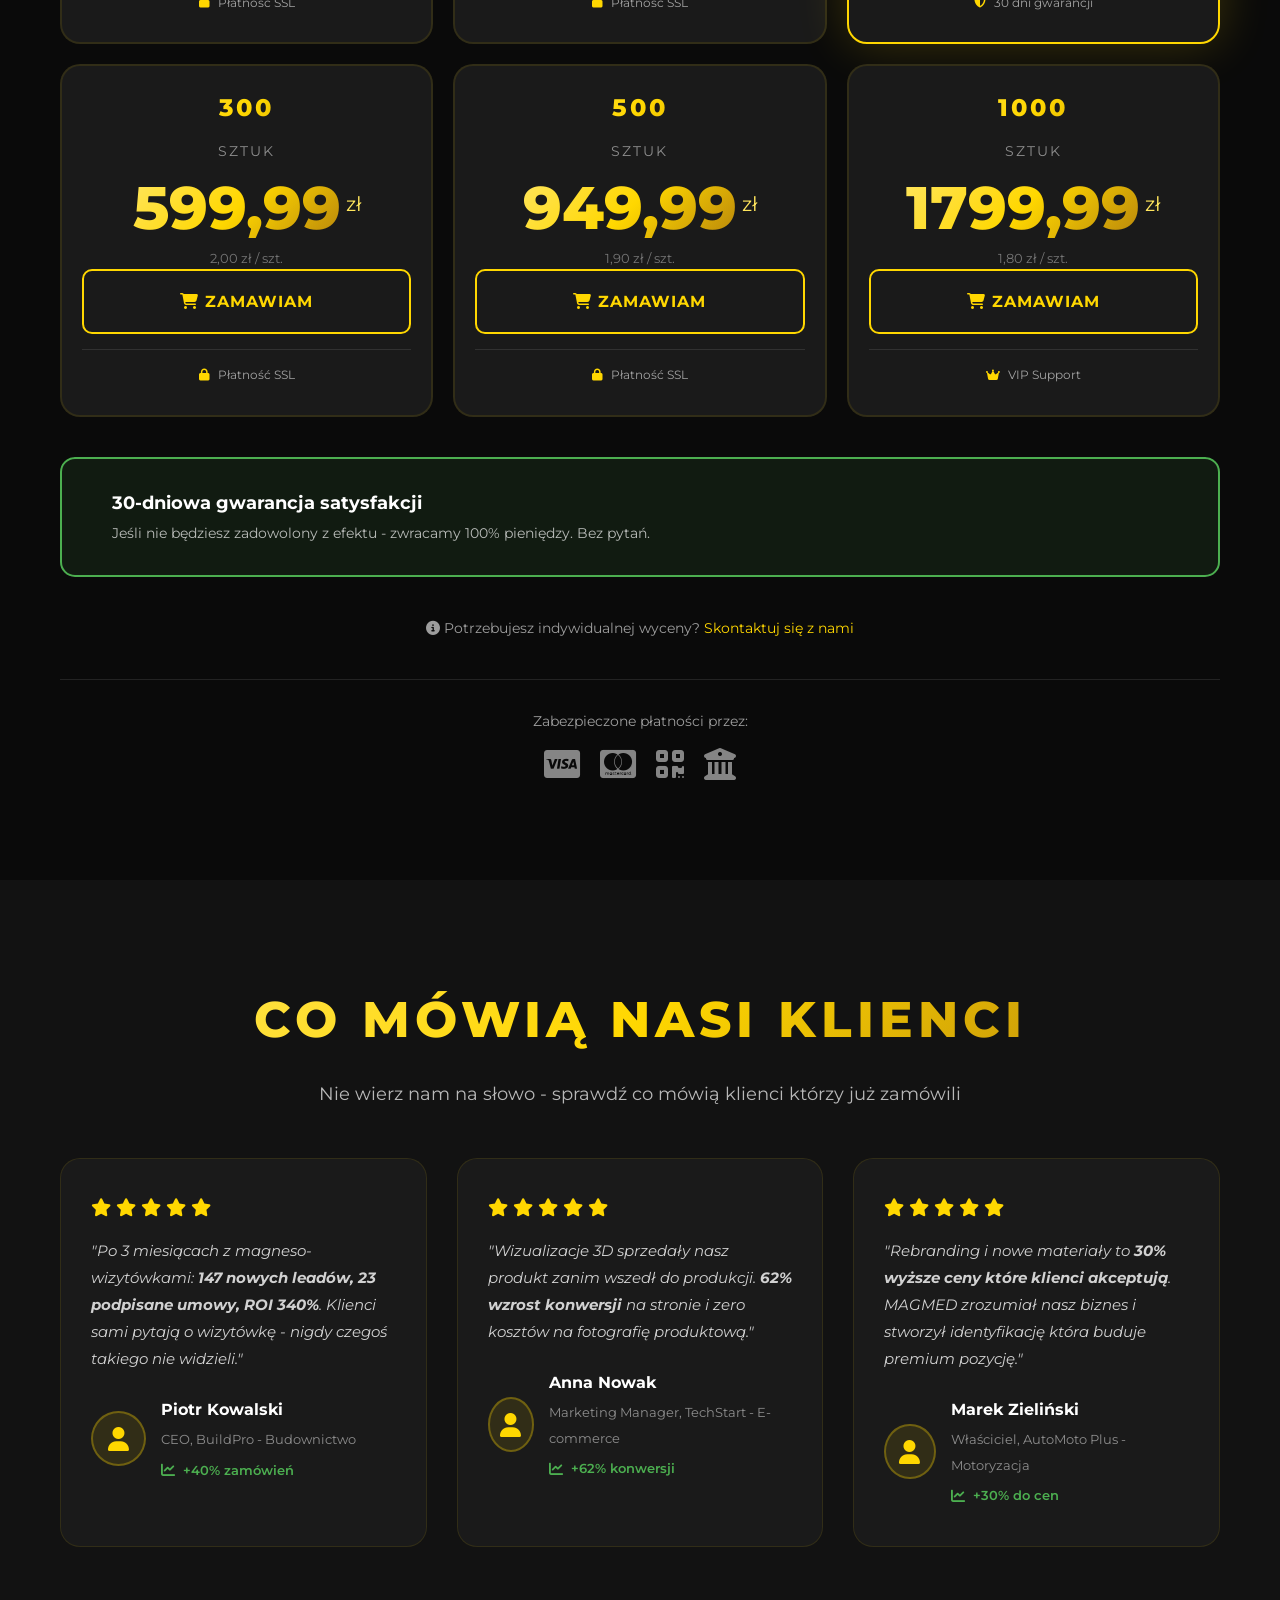
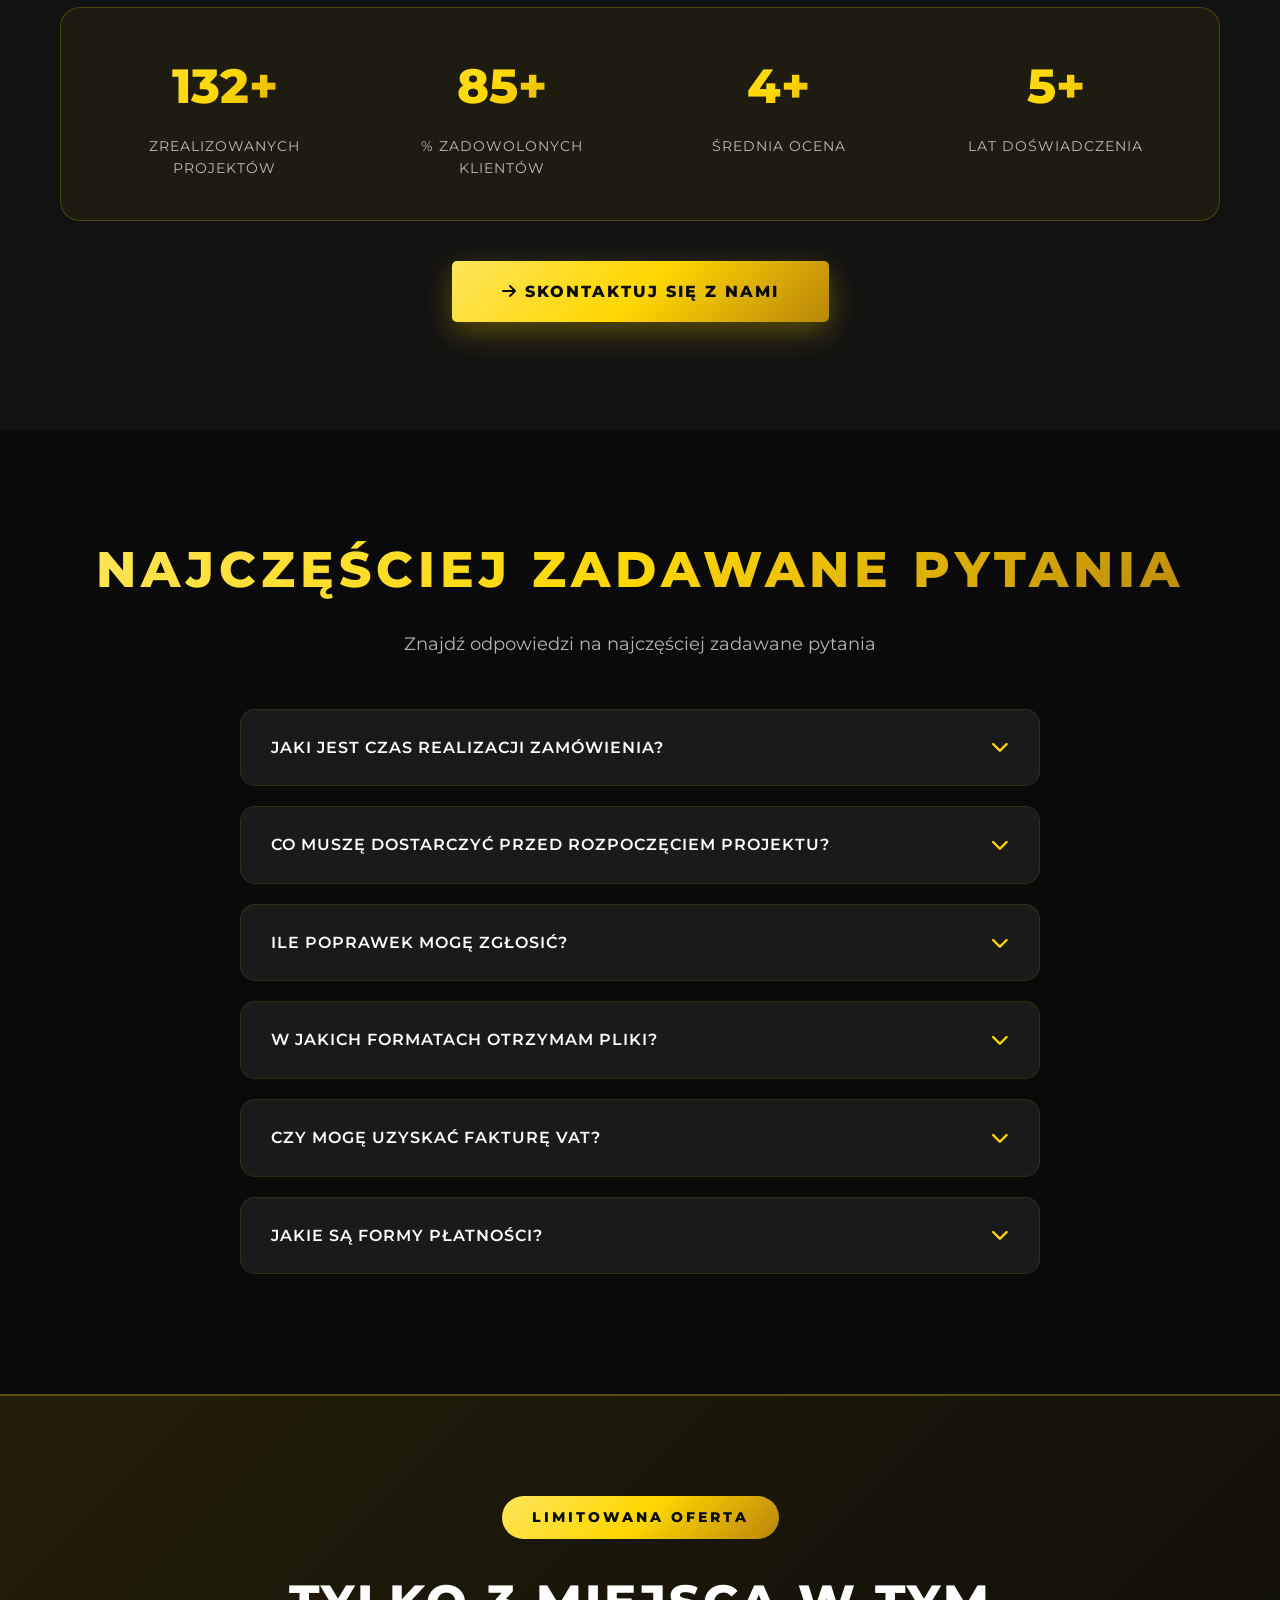
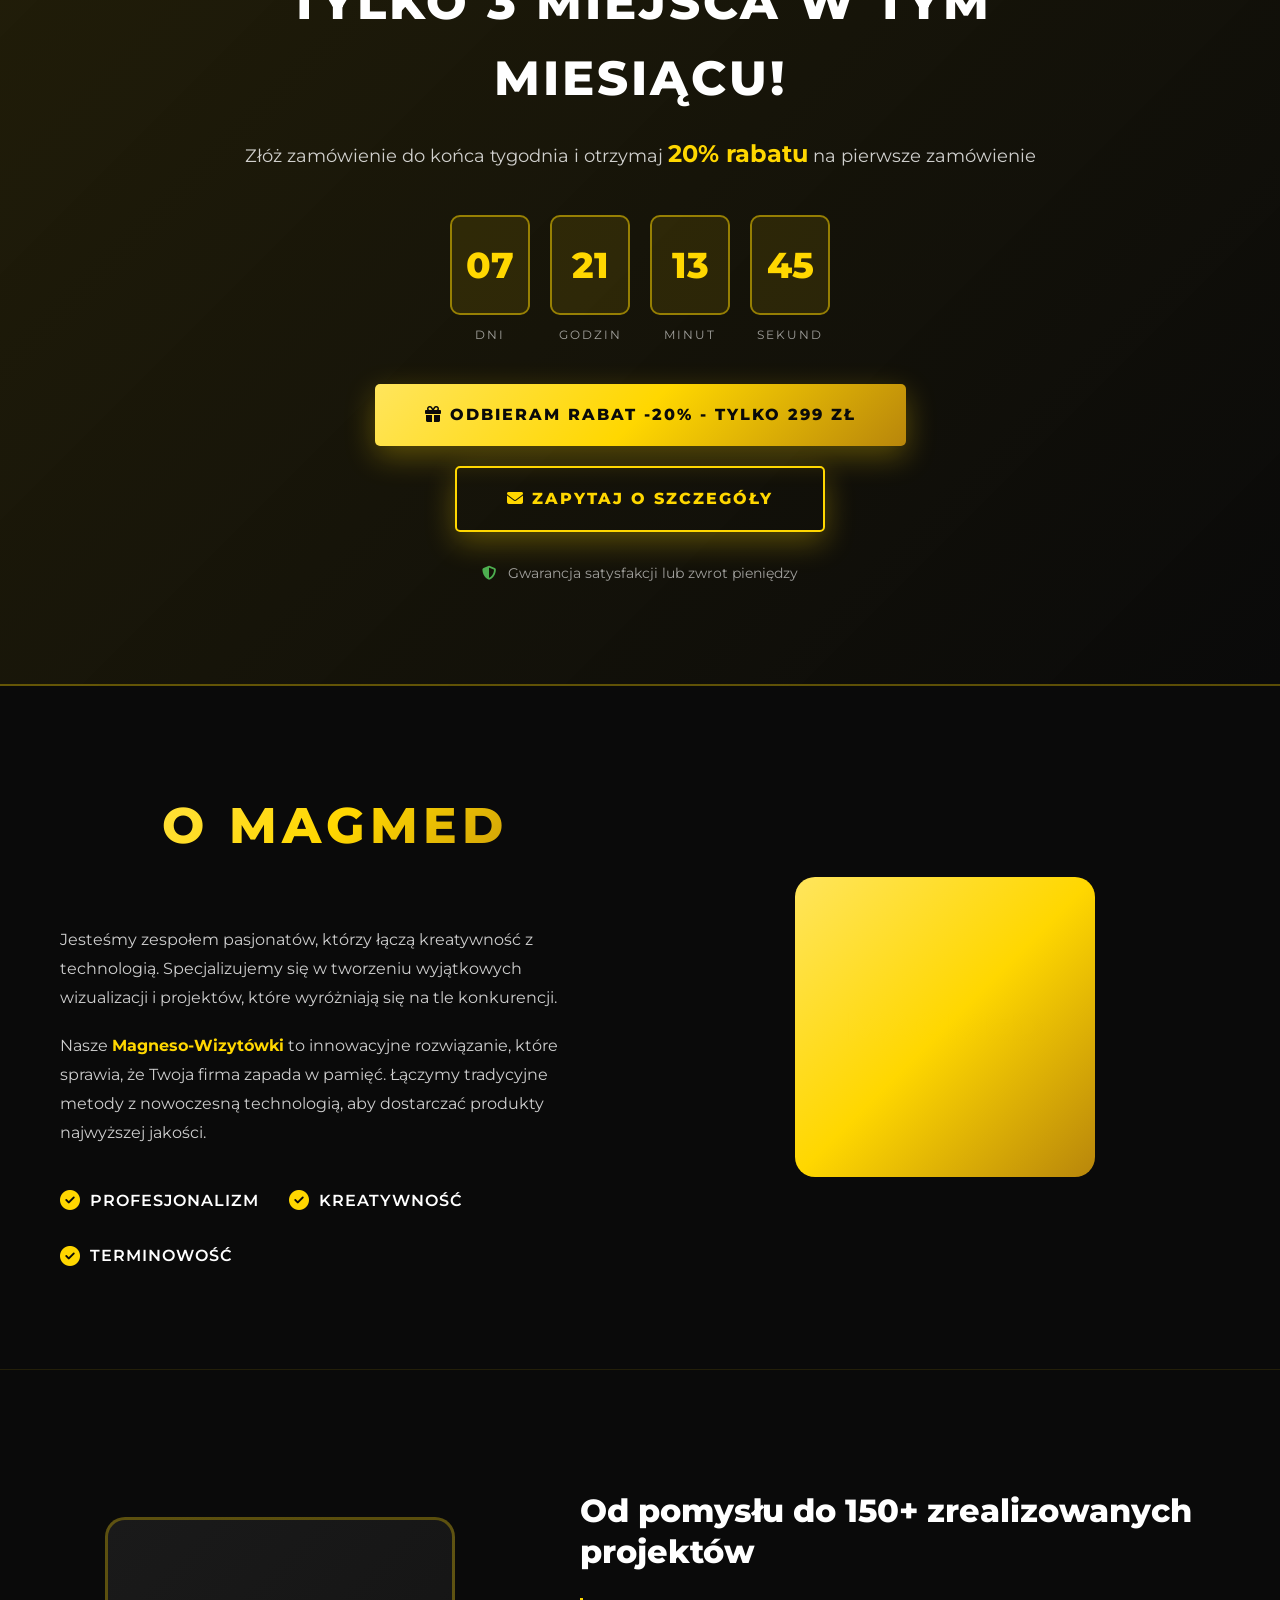
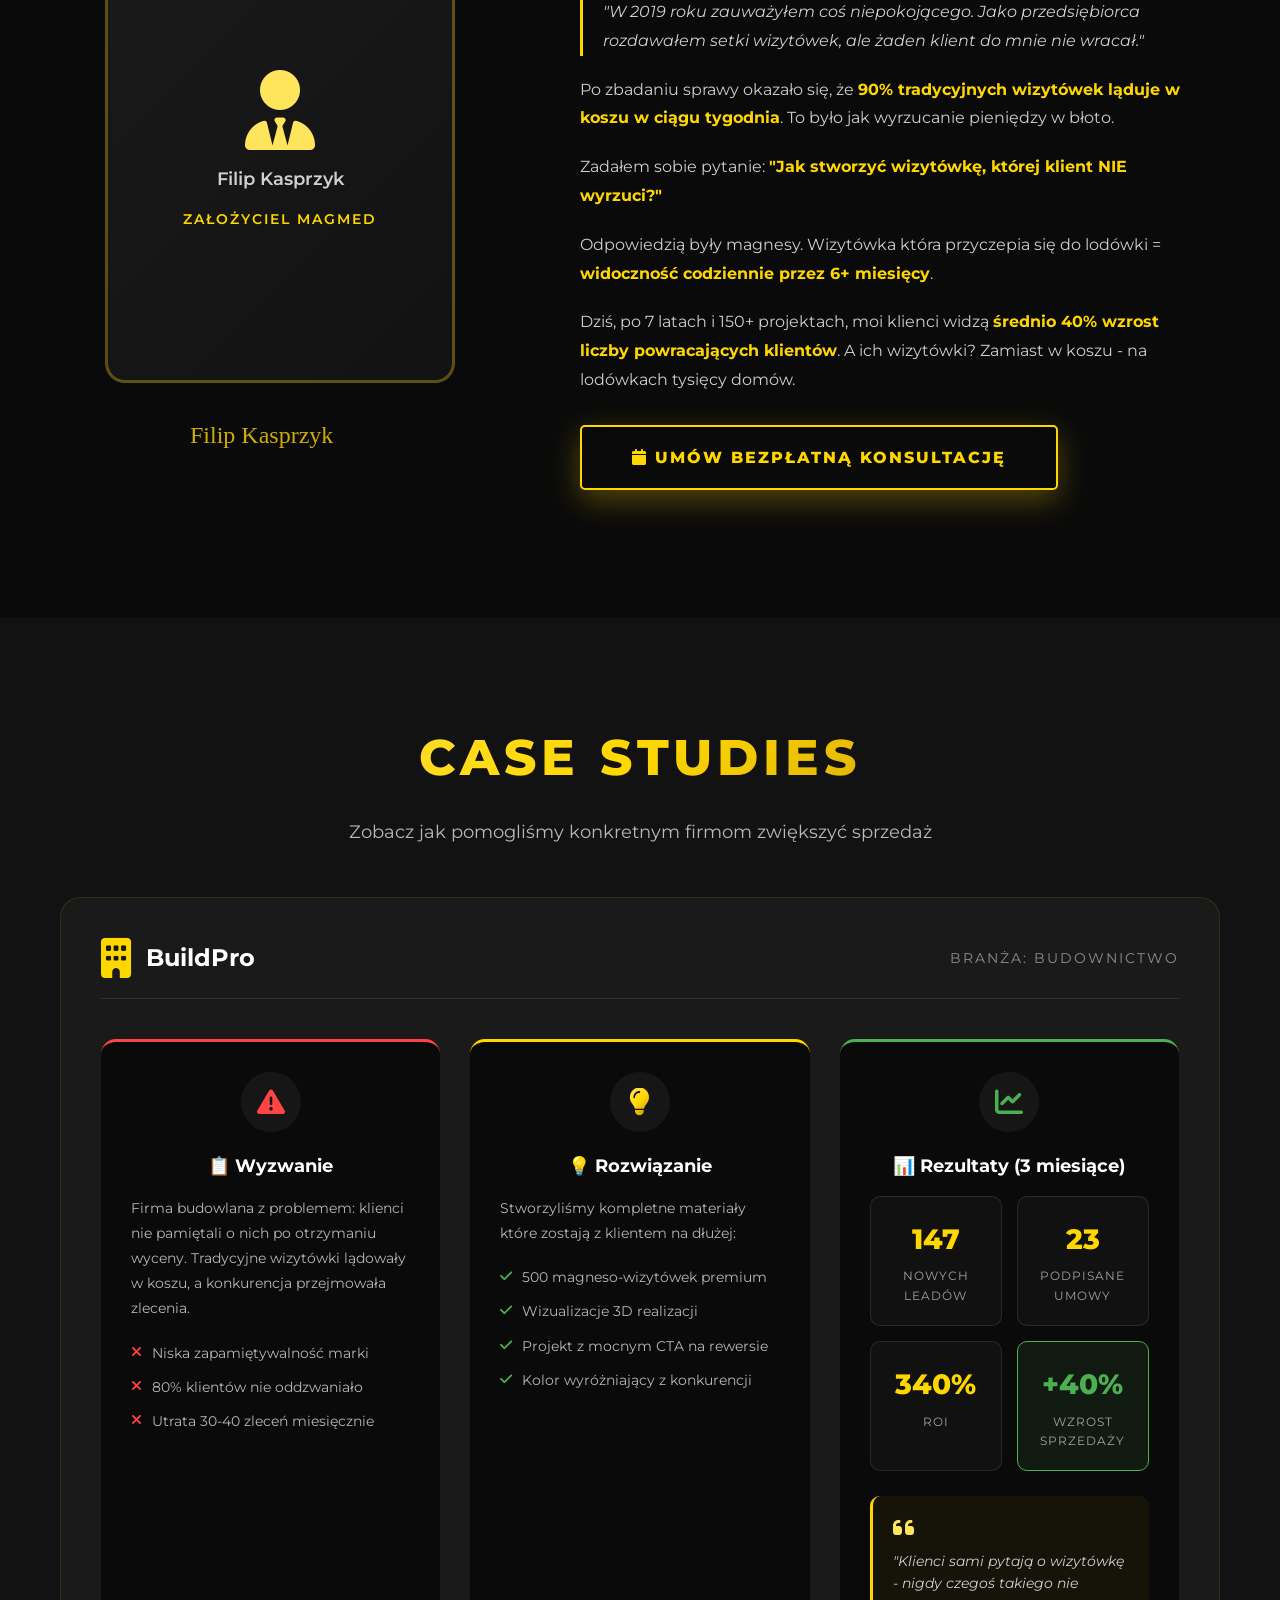
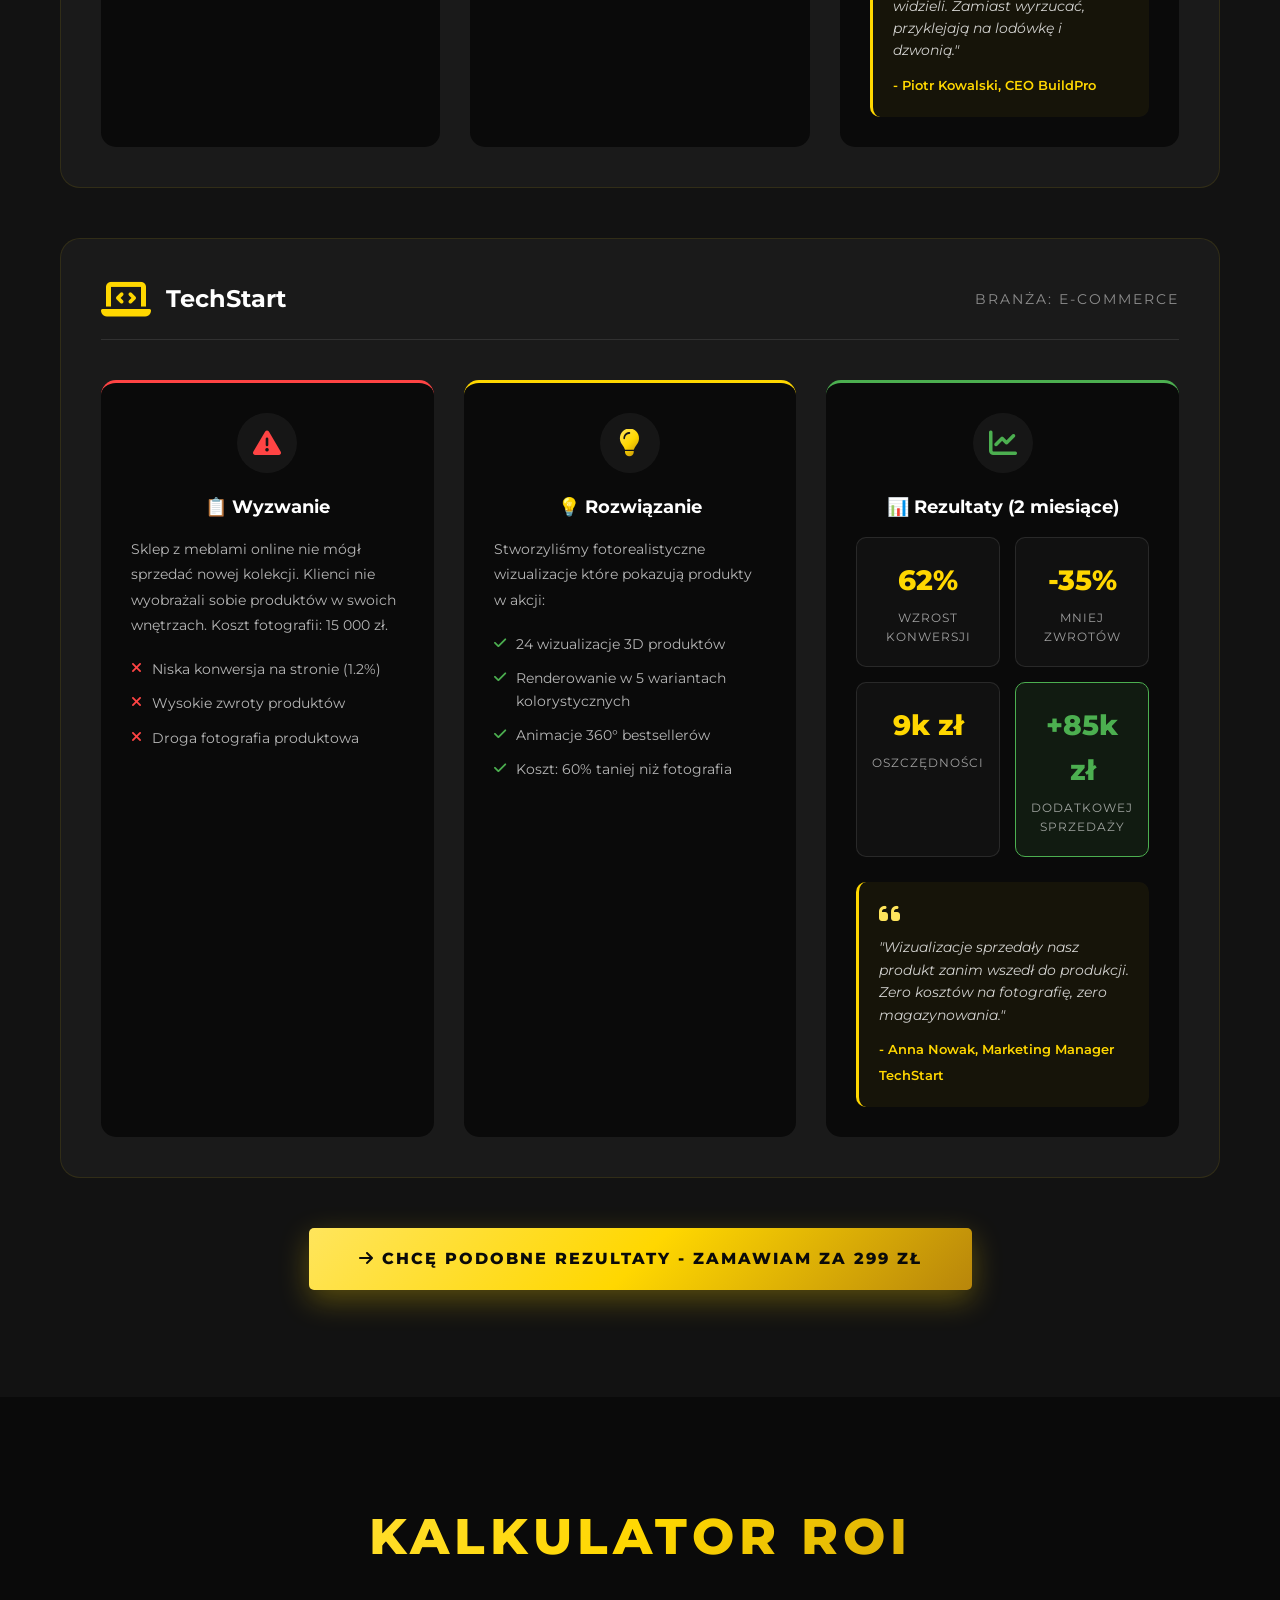
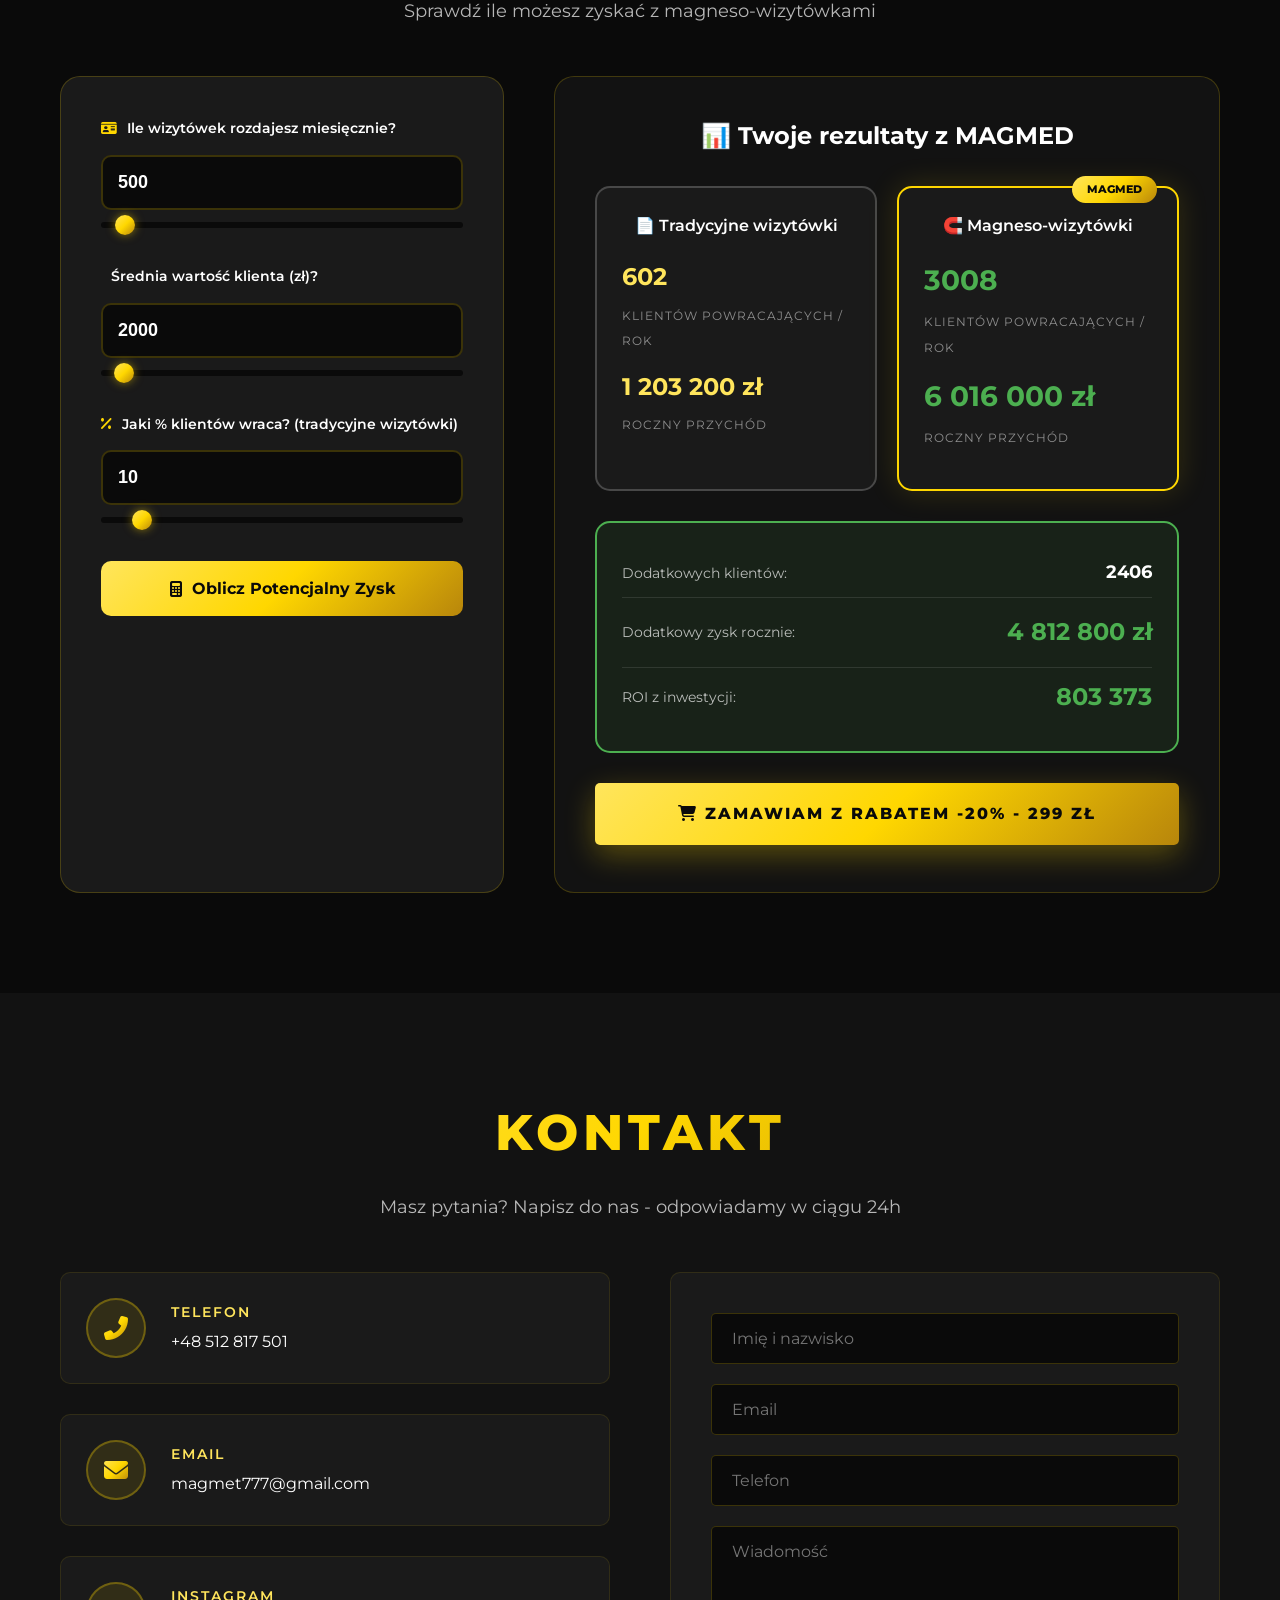
==== commit d15f2b91: "MAGMED: zmiana nazwy z MAGMET, cennik ilościowy 50-1000szt, prawdziwe zdjęcia w portfolio" ====
--- a/index.html
+++ b/index.html
@@ -3,23 +3,23 @@
 <head>
     <meta charset="UTF-8">
     <meta name="viewport" content="width=device-width, initial-scale=1.0">
-    <title>MAGMET - Magneso-Wizytówki Magnesowe | Magnes na Lodówkę | Nowy Sącz</title>
-    <meta name="description" content="MAGMET - Magneso-wizytówki i wizualizacje 3D. Zwiększ zapamiętywalność marki o 300%. 7 lat doświadczenia, 150+ projektów. Sprawdź ofertę i zamów z rabatem -20%.">
+    <title>MAGMED - Magneso-Wizytówki Magnesowe | Magnes na Lodówkę | Nowy Sącz</title>
+    <meta name="description" content="MAGMED - Magneso-wizytówki i wizualizacje 3D. Zwiększ zapamiętywalność marki o 300%. 7 lat doświadczenia, 150+ projektów. Sprawdź ofertę i zamów z rabatem -20%.">
     <meta name="keywords" content="magneso-wizytówki, wizytówka magnetyczna, magnes na lodówkę, wizualizacje 3D, projektowanie graficzne, magnesy reklamowe, identyfikacja wizualna, Nowy Sącz">
-    <meta name="author" content="MAGMET Filip Kasprzyk">
+    <meta name="author" content="MAGMED Filip Kasprzyk">
     <meta name="robots" content="index, follow">
     <link rel="canonical" href="https://magmet.pl">
     
     <!-- Open Graph / Facebook -->
     <meta property="og:type" content="website">
     <meta property="og:url" content="https://magmet.pl">
-    <meta property="og:title" content="MAGMET - Magneso-Wizytówki Które Sprzedają">
+    <meta property="og:title" content="MAGMED - Magneso-Wizytówki Które Sprzedają">
     <meta property="og:description" content="Wizytówki które zostają na lodówce klienta. 5x wyższa zapamiętywalność. Zamów z rabatem -20%!">
     <meta property="og:image" content="img/og-image.jpg">
     
     <!-- Twitter -->
     <meta property="twitter:card" content="summary_large_image">
-    <meta property="twitter:title" content="MAGMET - Magneso-Wizytówki Które Sprzedają">
+    <meta property="twitter:title" content="MAGMED - Magneso-Wizytówki Które Sprzedają">
     <meta property="twitter:description" content="Wizytówki które zostają na lodówce klienta. 5x wyższa zapamiętywalność.">
     
     <link rel="stylesheet" href="styles.css">
@@ -38,7 +38,7 @@
     <!-- Navigation -->
     <nav class="navbar">
         <div class="container">
-            <div class="logo">MAGMET</div>
+            <div class="logo">MAGMED</div>
             <ul class="nav-links">
                 <li><a href="#home">Start</a></li>
                 <li><a href="#services">Usługi</a></li>
@@ -306,84 +306,60 @@
             <div class="portfolio-grid">
                 <div class="portfolio-item" data-category="magneso">
                     <div class="portfolio-image">
-                        <div class="placeholder-img magneso-bg">
-                            <i class="fas fa-id-card"></i>
-                            <span>Wizytówka Magnetyczna Premium</span>
-                        </div>
+                        <img src="img/projekt1.jpg" alt="Wizytówka magnetyczna - realizacja 1" loading="lazy">
                         <div class="portfolio-overlay">
-                            <h4>Wizytówka dla Firmy Budowlanej</h4>
-                            <p><i class="fas fa-industry"></i> Branża: Budownictwo</p>
-                            <p class="portfolio-result"><i class="fas fa-arrow-up"></i> +45% więcej telefonów</p>
-                            <a href="https://cart.easy.tools/checkout/63802404/magnetyczne-wizytowki-100szt" target="_blank" rel="noopener" class="portfolio-cta">Zamów podobne</a>
-                        </div>
-                    </div>
-                </div>
-                <div class="portfolio-item" data-category="visual">
-                    <div class="portfolio-image">
-                        <div class="placeholder-img visual-bg">
-                            <i class="fas fa-cube"></i>
-                            <span>Wizualizacja Produktu 3D</span>
-                        </div>
-                        <div class="portfolio-overlay">
-                            <h4>Wizualizacja Mebli dla TechStart</h4>
-                            <p><i class="fas fa-industry"></i> Branża: E-commerce</p>
-                            <p class="portfolio-result"><i class="fas fa-arrow-up"></i> +62% konwersji na stronie</p>
-                            <a href="https://cart.easy.tools/checkout/63802404/magnetyczne-wizytowki-100szt" target="_blank" rel="noopener" class="portfolio-cta">Zamów podobne</a>
-                        </div>
-                    </div>
-                </div>
-                <div class="portfolio-item" data-category="design">
-                    <div class="portfolio-image">
-                        <div class="placeholder-img design-bg">
-                            <i class="fas fa-palette"></i>
-                            <span>Identyfikacja Wizualna</span>
-                        </div>
-                        <div class="portfolio-overlay">
-                            <h4>Branding dla AutoMoto Plus</h4>
-                            <p><i class="fas fa-industry"></i> Branża: Motoryzacja</p>
-                            <p class="portfolio-result"><i class="fas fa-arrow-up"></i> +30% do cen usług</p>
+                            <h4>Wizytówka Magnetyczna</h4>
+                            <p><i class="fas fa-magnet"></i> Magneso-Wizytówka Premium</p>
                             <a href="https://cart.easy.tools/checkout/63802404/magnetyczne-wizytowki-100szt" target="_blank" rel="noopener" class="portfolio-cta">Zamów podobne</a>
                         </div>
                     </div>
                 </div>
                 <div class="portfolio-item" data-category="magneso">
                     <div class="portfolio-image">
-                        <div class="placeholder-img magneso-bg">
-                            <i class="fas fa-magnet"></i>
-                            <span>Magnes na Lodówkę</span>
-                        </div>
+                        <img src="img/projekt2.jpg" alt="Wizytówka magnetyczna - realizacja 2" loading="lazy">
                         <div class="portfolio-overlay">
-                            <h4>Magnes dla Pizzerii FoodCourt</h4>
-                            <p><i class="fas fa-industry"></i> Branża: Gastronomia</p>
-                            <p class="portfolio-result"><i class="fas fa-arrow-up"></i> +80% powracających klientów</p>
+                            <h4>Wizytówka Magnetyczna</h4>
+                            <p><i class="fas fa-magnet"></i> Magneso-Wizytówka Premium</p>
                             <a href="https://cart.easy.tools/checkout/63802404/magnetyczne-wizytowki-100szt" target="_blank" rel="noopener" class="portfolio-cta">Zamów podobne</a>
                         </div>
                     </div>
                 </div>
-                <div class="portfolio-item" data-category="visual">
+                <div class="portfolio-item" data-category="magneso">
                     <div class="portfolio-image">
-                        <div class="placeholder-img visual-bg">
-                            <i class="fas fa-building"></i>
-                            <span>Wizualizacja Wnętrza 3D</span>
-                        </div>
+                        <img src="img/projekt3.png" alt="Wizytówka magnetyczna - realizacja 3" loading="lazy">
                         <div class="portfolio-overlay">
-                            <h4>Wizualizacja Biura dla HomeDesign</h4>
-                            <p><i class="fas fa-industry"></i> Branża: Architektura</p>
-                            <p class="portfolio-result"><i class="fas fa-arrow-up"></i> Sprzedane przed realizacją</p>
+                            <h4>Wizytówka Magnetyczna</h4>
+                            <p><i class="fas fa-magnet"></i> Magneso-Wizytówka Premium</p>
                             <a href="https://cart.easy.tools/checkout/63802404/magnetyczne-wizytowki-100szt" target="_blank" rel="noopener" class="portfolio-cta">Zamów podobne</a>
                         </div>
                     </div>
                 </div>
-                <div class="portfolio-item" data-category="design">
+                <div class="portfolio-item" data-category="magneso">
                     <div class="portfolio-image">
-                        <div class="placeholder-img design-bg">
-                            <i class="fas fa-layer-group"></i>
-                            <span>Projekt Ulotki Reklamowej</span>
-                        </div>
+                        <img src="img/projekt4.png" alt="Wizytówka magnetyczna - realizacja 4" loading="lazy">
                         <div class="portfolio-overlay">
-                            <h4>Ulotka dla Siłowni FitZone</h4>
-                            <p><i class="fas fa-industry"></i> Branża: Fitness</p>
-                            <p class="portfolio-result"><i class="fas fa-arrow-up"></i> +120 nowych członków</p>
+                            <h4>Wizytówka Magnetyczna</h4>
+                            <p><i class="fas fa-magnet"></i> Magneso-Wizytówka Premium</p>
+                            <a href="https://cart.easy.tools/checkout/63802404/magnetyczne-wizytowki-100szt" target="_blank" rel="noopener" class="portfolio-cta">Zamów podobne</a>
+                        </div>
+                    </div>
+                </div>
+                <div class="portfolio-item" data-category="magneso">
+                    <div class="portfolio-image">
+                        <img src="img/projekt6.jpg" alt="Wizytówka magnetyczna - realizacja 5" loading="lazy">
+                        <div class="portfolio-overlay">
+                            <h4>Wizytówka Magnetyczna</h4>
+                            <p><i class="fas fa-magnet"></i> Magneso-Wizytówka Premium</p>
+                            <a href="https://cart.easy.tools/checkout/63802404/magnetyczne-wizytowki-100szt" target="_blank" rel="noopener" class="portfolio-cta">Zamów podobne</a>
+                        </div>
+                    </div>
+                </div>
+                <div class="portfolio-item" data-category="magneso">
+                    <div class="portfolio-image">
+                        <img src="img/projekt7.jpg" alt="Wizytówka magnetyczna - realizacja 6" loading="lazy">
+                        <div class="portfolio-overlay">
+                            <h4>Wizytówka Magnetyczna</h4>
+                            <p><i class="fas fa-magnet"></i> Magneso-Wizytówka Premium</p>
                             <a href="https://cart.easy.tools/checkout/63802404/magnetyczne-wizytowki-100szt" target="_blank" rel="noopener" class="portfolio-cta">Zamów podobne</a>
                         </div>
                     </div>
@@ -444,8 +420,8 @@
     <!-- Pricing Section -->
     <section id="pricing" class="pricing">
         <div class="container">
-            <h2 class="section-title">Wybierz Pakiet dla Siebie</h2>
-            <p class="section-subtitle">Przejrzyste ceny. Bez ukrytych kosztów. Gwarancja satysfakcji.</p>
+            <h2 class="section-title">Cennik</h2>
+            <p class="section-subtitle">Przejrzyste ceny. Bez ukrytych kosztów. Im więcej zamawiasz, tym taniej wychodzi.</p>
             
             <div class="pricing-features-compare">
                 <div class="feature-highlight">
@@ -462,83 +438,113 @@
                 </div>
             </div>
             
-            <div class="pricing-grid">
+            <div class="pricing-grid qty-grid">
                 <div class="pricing-card">
                     <div class="pricing-header">
-                        <h3>START</h3>
+                        <h3 class="qty-number">50</h3>
+                        <p class="qty-label">sztuk</p>
                         <div class="pricing-price">
-                            <span class="currency">zł</span>
-                            <span class="amount">299</span>
-                        </div>
-                        <p class="pricing-desc">Idealny na początek</p>
-                    </div>
-                    <ul class="pricing-features">
-                        <li><i class="fas fa-check"></i> 1 projekt graficzny</li>
-                        <li><i class="fas fa-check"></i> 2 rundy poprawek</li>
-                        <li><i class="fas fa-check"></i> Formaty: JPG, PNG</li>
-                        <li><i class="fas fa-check"></i> Czas realizacji: 3-5 dni</li>
-                        <li><i class="fas fa-check"></i> Podstawowa licencja</li>
-                        <li class="disabled"><i class="fas fa-times"></i> Pliki źródłowe</li>
-                        <li class="disabled"><i class="fas fa-times"></i> Priorytetowa realizacja</li>
-                    </ul>
+                            <span class="amount">169,99</span>
+                            <span class="currency"> zł</span>
+                        </div>
+                        <p class="pricing-per">3,40 zł / szt.</p>
+                    </div>
                     <a href="https://cart.easy.tools/checkout/63802404/magnetyczne-wizytowki-100szt" target="_blank" rel="noopener" class="pricing-btn">
-                        <i class="fas fa-shopping-cart"></i> Zamawiam Pakiet START - 299 zł
+                        <i class="fas fa-shopping-cart"></i> Zamawiam
                     </a>
                     <div class="pricing-trust">
-                        <i class="fas fa-lock"></i> Płatność bezpieczna SSL
-                    </div>
-                </div>
-                
+                        <i class="fas fa-lock"></i> Płatność SSL
+                    </div>
+                </div>
+
+                <div class="pricing-card">
+                    <div class="pricing-header">
+                        <h3 class="qty-number">100</h3>
+                        <p class="qty-label">sztuk</p>
+                        <div class="pricing-price">
+                            <span class="amount">219,99</span>
+                            <span class="currency"> zł</span>
+                        </div>
+                        <p class="pricing-per">2,20 zł / szt.</p>
+                    </div>
+                    <a href="https://cart.easy.tools/checkout/63802404/magnetyczne-wizytowki-100szt" target="_blank" rel="noopener" class="pricing-btn">
+                        <i class="fas fa-shopping-cart"></i> Zamawiam
+                    </a>
+                    <div class="pricing-trust">
+                        <i class="fas fa-lock"></i> Płatność SSL
+                    </div>
+                </div>
+
                 <div class="pricing-card featured">
-                    <div class="pricing-badge">NAJCZĘŚCIEJ WYBIERANY</div>
+                    <div class="pricing-badge">NAJPOPULARNIEJSZE</div>
                     <div class="pricing-header">
-                        <h3>STANDARD</h3>
+                        <h3 class="qty-number">200</h3>
+                        <p class="qty-label">sztuk</p>
                         <div class="pricing-price">
-                            <span class="currency">zł</span>
-                            <span class="amount">599</span>
-                        </div>
-                        <p class="pricing-desc">Najlepszy stosunek ceny do jakości</p>
-                    </div>
-                    <ul class="pricing-features">
-                        <li><i class="fas fa-check"></i> 3 projekty graficzne</li>
-                        <li><i class="fas fa-check"></i> 5 rund poprawek</li>
-                        <li><i class="fas fa-check"></i> Wszystkie formaty (JPG, PNG, PDF, SVG)</li>
-                        <li><i class="fas fa-check"></i> Czas realizacji: 5-7 dni</li>
-                        <li><i class="fas fa-check"></i> Rozszerzona licencja</li>
-                        <li><i class="fas fa-check"></i> Pliki źródłowe</li>
-                        <li class="disabled"><i class="fas fa-times"></i> Priorytetowa realizacja</li>
-                    </ul>
+                            <span class="amount">419,99</span>
+                            <span class="currency"> zł</span>
+                        </div>
+                        <p class="pricing-per">2,10 zł / szt.</p>
+                    </div>
                     <a href="https://cart.easy.tools/checkout/63802404/magnetyczne-wizytowki-100szt" target="_blank" rel="noopener" class="pricing-btn featured-btn">
-                        <i class="fas fa-shopping-cart"></i> Zamawiam Pakiet STANDARD - 599 zł
+                        <i class="fas fa-shopping-cart"></i> Zamawiam
                     </a>
                     <div class="pricing-trust">
                         <i class="fas fa-shield-alt"></i> 30 dni gwarancji
                     </div>
                 </div>
-                
+
                 <div class="pricing-card">
                     <div class="pricing-header">
-                        <h3>PREMIUM</h3>
+                        <h3 class="qty-number">300</h3>
+                        <p class="qty-label">sztuk</p>
                         <div class="pricing-price">
-                            <span class="currency">zł</span>
-                            <span class="amount">999</span>
-                        </div>
-                        <p class="pricing-desc">Dla wymagających klientów</p>
-                    </div>
-                    <ul class="pricing-features">
-                        <li><i class="fas fa-check"></i> Nielimitowane projekty</li>
-                        <li><i class="fas fa-check"></i> Nielimitowane poprawki</li>
-                        <li><i class="fas fa-check"></i> Wszystkie formaty + pliki drukarskie</li>
-                        <li><i class="fas fa-check"></i> Czas realizacji: 7-10 dni</li>
-                        <li><i class="fas fa-check"></i> Pełna licencja komercyjna</li>
-                        <li><i class="fas fa-check"></i> Pliki źródłowe</li>
-                        <li><i class="fas fa-check"></i> Priorytetowa realizacja 24/7</li>
-                    </ul>
+                            <span class="amount">599,99</span>
+                            <span class="currency"> zł</span>
+                        </div>
+                        <p class="pricing-per">2,00 zł / szt.</p>
+                    </div>
                     <a href="https://cart.easy.tools/checkout/63802404/magnetyczne-wizytowki-100szt" target="_blank" rel="noopener" class="pricing-btn">
-                        <i class="fas fa-shopping-cart"></i> Zamawiam Pakiet PREMIUM - 999 zł
+                        <i class="fas fa-shopping-cart"></i> Zamawiam
                     </a>
                     <div class="pricing-trust">
-                        <i class="fas fa-crown"></i> VIP Support 24/7
+                        <i class="fas fa-lock"></i> Płatność SSL
+                    </div>
+                </div>
+
+                <div class="pricing-card">
+                    <div class="pricing-header">
+                        <h3 class="qty-number">500</h3>
+                        <p class="qty-label">sztuk</p>
+                        <div class="pricing-price">
+                            <span class="amount">949,99</span>
+                            <span class="currency"> zł</span>
+                        </div>
+                        <p class="pricing-per">1,90 zł / szt.</p>
+                    </div>
+                    <a href="https://cart.easy.tools/checkout/63802404/magnetyczne-wizytowki-100szt" target="_blank" rel="noopener" class="pricing-btn">
+                        <i class="fas fa-shopping-cart"></i> Zamawiam
+                    </a>
+                    <div class="pricing-trust">
+                        <i class="fas fa-lock"></i> Płatność SSL
+                    </div>
+                </div>
+
+                <div class="pricing-card">
+                    <div class="pricing-header">
+                        <h3 class="qty-number">1000</h3>
+                        <p class="qty-label">sztuk</p>
+                        <div class="pricing-price">
+                            <span class="amount">1799,99</span>
+                            <span class="currency"> zł</span>
+                        </div>
+                        <p class="pricing-per">1,80 zł / szt.</p>
+                    </div>
+                    <a href="https://cart.easy.tools/checkout/63802404/magnetyczne-wizytowki-100szt" target="_blank" rel="noopener" class="pricing-btn">
+                        <i class="fas fa-shopping-cart"></i> Zamawiam
+                    </a>
+                    <div class="pricing-trust">
+                        <i class="fas fa-crown"></i> VIP Support
                     </div>
                 </div>
             </div>
@@ -635,7 +641,7 @@
                         <i class="fas fa-star"></i>
                     </div>
                     <div class="testimonial-content">
-                        <p>"Rebranding i nowe materiały to <strong>30% wyższe ceny które klienci akceptują</strong>. MAGMET zrozumiał nasz biznes i stworzył identyfikację która buduje premium pozycję."</p>
+                        <p>"Rebranding i nowe materiały to <strong>30% wyższe ceny które klienci akceptują</strong>. MAGMED zrozumiał nasz biznes i stworzył identyfikację która buduje premium pozycję."</p>
                     </div>
                     <div class="testimonial-author">
                         <div class="author-avatar">
@@ -797,7 +803,7 @@
         <div class="container">
             <div class="about-content">
                 <div class="about-text">
-                    <h2 class="section-title">O MAGMET</h2>
+                    <h2 class="section-title">O MAGMED</h2>
                     <p>Jesteśmy zespołem pasjonatów, którzy łączą kreatywność z technologią. Specjalizujemy się w tworzeniu wyjątkowych wizualizacji i projektów, które wyróżniają się na tle konkurencji.</p>
                     <p>Nasze <strong>Magneso-Wizytówki</strong> to innowacyjne rozwiązanie, które sprawia, że Twoja firma zapada w pamięć. Łączymy tradycyjne metody z nowoczesną technologią, aby dostarczać produkty najwyższej jakości.</p>
                     <div class="features">
@@ -817,7 +823,7 @@
                 </div>
                 <div class="about-image">
                     <div class="image-frame">
-                        <div class="placeholder-logo">MAGMET</div>
+                        <div class="placeholder-logo">MAGMED</div>
                     </div>
                 </div>
             </div>
@@ -832,7 +838,7 @@
                     <div class="founder-photo-placeholder">
                         <i class="fas fa-user-tie"></i>
                         <span>Filip Kasprzyk</span>
-                        <span class="founder-role">Założyciel MAGMET</span>
+                        <span class="founder-role">Założyciel MAGMED</span>
                     </div>
                     <div class="founder-signature">
                         <img src="data:image/svg+xml,%3Csvg xmlns='http://www.w3.org/2000/svg' viewBox='0 0 200 60'%3E%3Ctext x='10' y='40' font-family='cursive' font-size='24' fill='%23FFD700'%3EFilip Kasprzyk%3C/text%3E%3C/svg%3E" alt="Podpis Filipa Kasprzyka">
@@ -1045,7 +1051,7 @@
                 </div>
                 
                 <div class="calculator-results" id="calculatorResults">
-                    <h3>📊 Twoje rezultaty z MAGMET</h3>
+                    <h3>📊 Twoje rezultaty z MAGMED</h3>
                     
                     <div class="comparison">
                         <div class="comparison-card traditional">
@@ -1061,7 +1067,7 @@
                         </div>
                         
                         <div class="comparison-card magmet">
-                            <div class="magmet-badge">MAGMET</div>
+                            <div class="magmet-badge">MAGMED</div>
                             <h4>🧲 Magneso-wizytówki</h4>
                             <div class="comparison-stat">
                                 <span class="stat-value highlight" id="magmetReturning">250</span>
@@ -1146,7 +1152,7 @@
                         </div>
                         <div class="contact-details">
                             <h4>Facebook</h4>
-                            <a href="https://www.facebook.com/share/1KCamrYxwp/" target="_blank" rel="noopener">MAGMET</a>
+                            <a href="https://www.facebook.com/share/1KCamrYxwp/" target="_blank" rel="noopener">MAGMED</a>
                         </div>
                     </div>
                     <div class="contact-item">
@@ -1164,7 +1170,7 @@
                         </div>
                         <div class="contact-details">
                             <h4>Adres</h4>
-                            <p>MAGMET Filip Kasprzyk<br>Nowy Sącz, Małopolska<br>Polska</p>
+                            <p>MAGMED Filip Kasprzyk<br>Nowy Sącz, Małopolska<br>Polska</p>
                         </div>
                     </div>
                 </div>
@@ -1196,9 +1202,9 @@
     <footer class="footer">
         <div class="container">
             <div class="footer-content">
-                <div class="footer-logo">MAGMET</div>
+                <div class="footer-logo">MAGMED</div>
                 <div class="footer-company-info">
-                    <p><strong>MAGMET Filip Kasprzyk</strong></p>
+                    <p><strong>MAGMED Filip Kasprzyk</strong></p>
                     <p>Nowy Sącz, Małopolska</p>
                     <p class="placeholder-data">NIP: [DO UZUPEŁNIENIA]</p>
                     <p class="placeholder-data">REGON: [DO UZUPEŁNIENIA]</p>
@@ -1221,7 +1227,7 @@
                     <i class="fas fa-file-invoice"></i> Faktura VAT
                     <i class="fas fa-undo"></i> 30 dni na zwrot
                 </div>
-                <p class="footer-copyright">&copy; 2026 MAGMET Filip Kasprzyk. Wszelkie prawa zastrzeżone.</p>
+                <p class="footer-copyright">&copy; 2026 MAGMED Filip Kasprzyk. Wszelkie prawa zastrzeżone.</p>
             </div>
         </div>
     </footer>
--- a/styles.css
+++ b/styles.css
@@ -3078,13 +3078,35 @@
 
 /* Responsive Design */
 @media (max-width: 768px) {
+    .nav-links {
+        position: fixed;
+        right: -100%;
+        top: 70px;
         flex-direction: column;
         background: rgba(10, 10, 10, 0.98);
         width: 100%;
-        padding: 40px;
-        gap: 20px;
+        padding: 0;
+        gap: 0;
         transition: right 0.3s ease;
         border-bottom: 1px solid rgba(255, 215, 0, 0.2);
+        max-height: calc(100vh - 70px);
+        overflow-y: auto;
+    }
+
+    .nav-links li {
+        width: 100%;
+        border-bottom: 1px solid rgba(255, 215, 0, 0.1);
+    }
+
+    .nav-links li:last-child {
+        border-bottom: none;
+    }
+
+    .nav-links a {
+        display: block;
+        padding: 15px 20px;
+        font-size: 14px;
+        text-align: left;
     }
 
     .nav-links.active {
@@ -3388,3 +3410,69 @@
         padding: 25px;
     }
 }
+
+/* ========================================
+   PORTFOLIO - REAL IMAGES
+   ======================================== */
+.portfolio-image img {
+    width: 100%;
+    height: 100%;
+    object-fit: cover;
+    display: block;
+    border-radius: 15px;
+    transition: transform 0.4s ease;
+}
+
+.portfolio-item:hover .portfolio-image img {
+    transform: scale(1.05);
+}
+
+/* ========================================
+   CENNIK ILOŚCIOWY
+   ======================================== */
+.qty-grid {
+    grid-template-columns: repeat(3, 1fr);
+    gap: 20px;
+}
+
+.qty-grid .pricing-card {
+    text-align: center;
+    padding: 30px 20px;
+}
+
+.qty-number {
+    font-size: 56px;
+    font-weight: 900;
+    background: var(--gold-gradient);
+    -webkit-background-clip: text;
+    -webkit-text-fill-color: transparent;
+    background-clip: text;
+    line-height: 1;
+    margin-bottom: 4px;
+}
+
+.qty-label {
+    font-size: 14px;
+    text-transform: uppercase;
+    letter-spacing: 2px;
+    color: rgba(255,255,255,0.5);
+    margin-bottom: 16px;
+}
+
+.pricing-per {
+    font-size: 13px;
+    color: rgba(255,255,255,0.4);
+    margin-top: 6px;
+}
+
+@media (max-width: 768px) {
+    .qty-grid {
+        grid-template-columns: repeat(2, 1fr);
+    }
+}
+
+@media (max-width: 480px) {
+    .qty-grid {
+        grid-template-columns: 1fr;
+    }
+}
